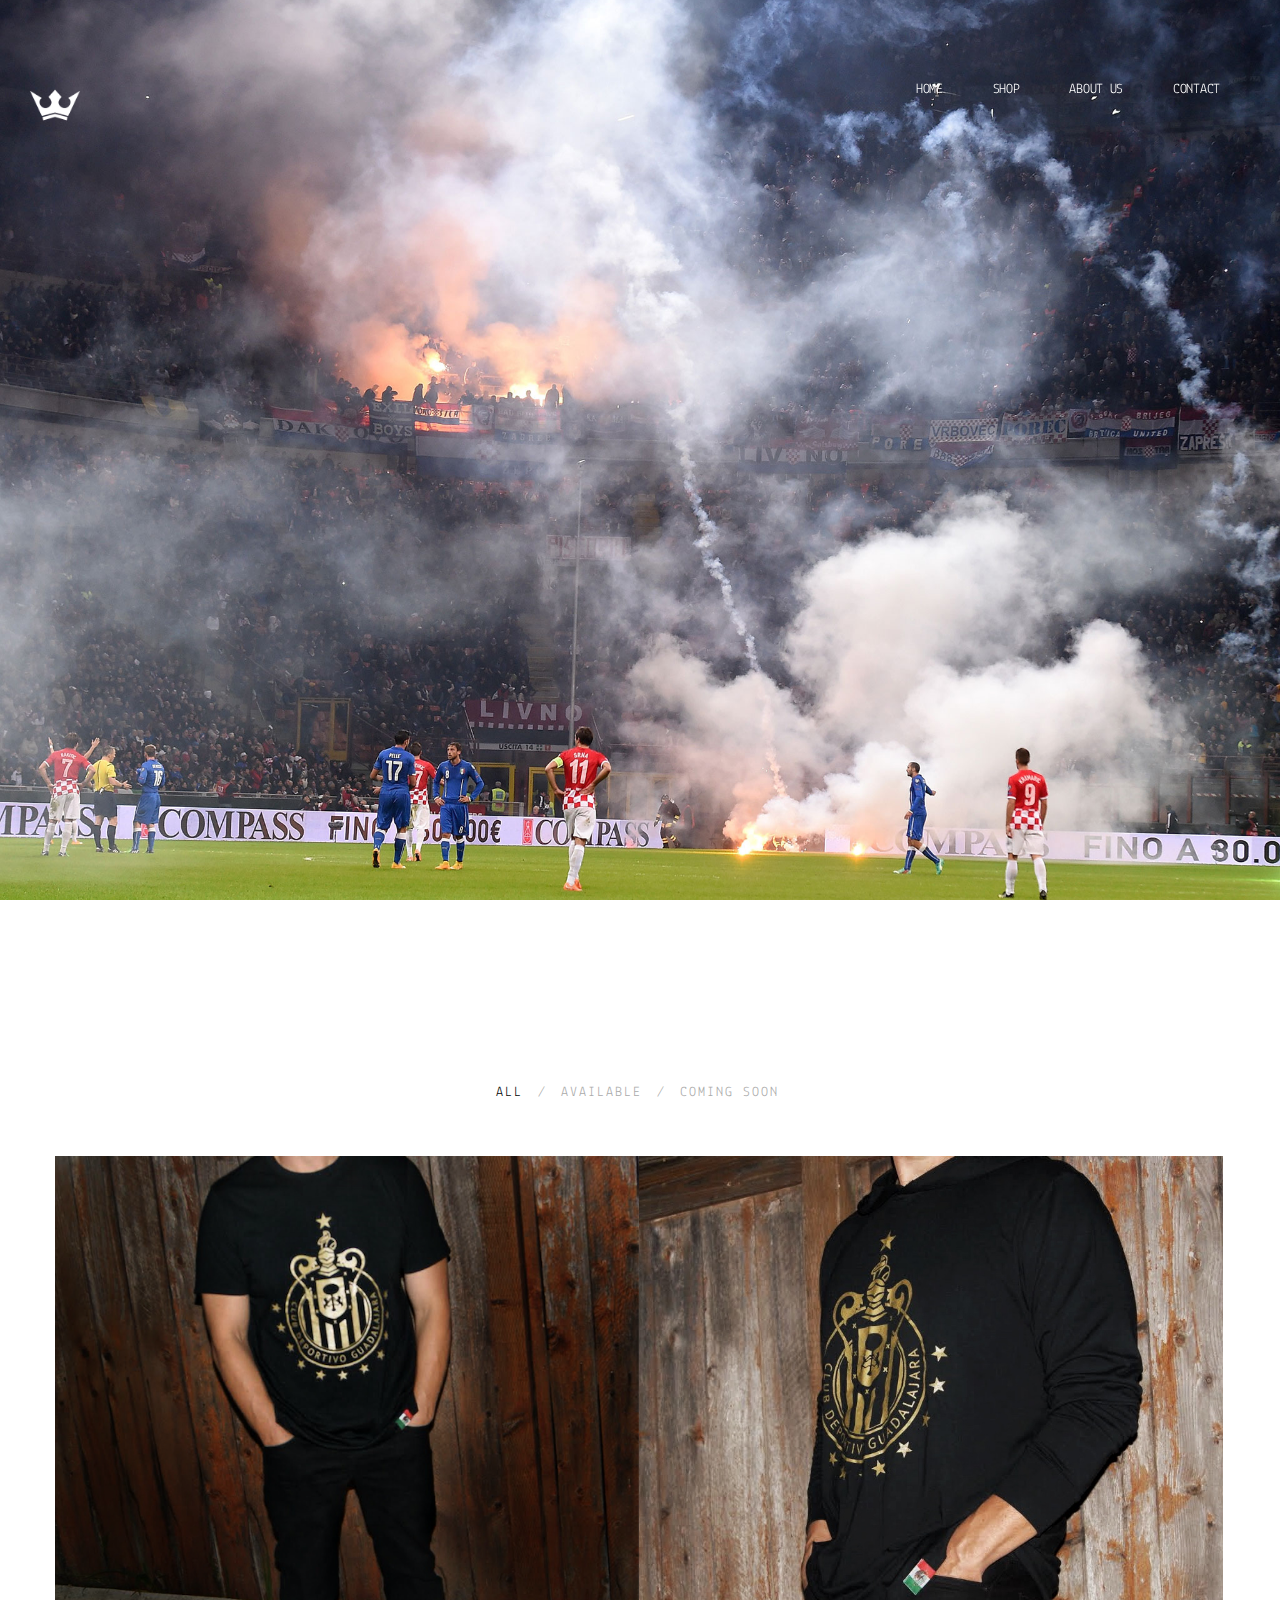
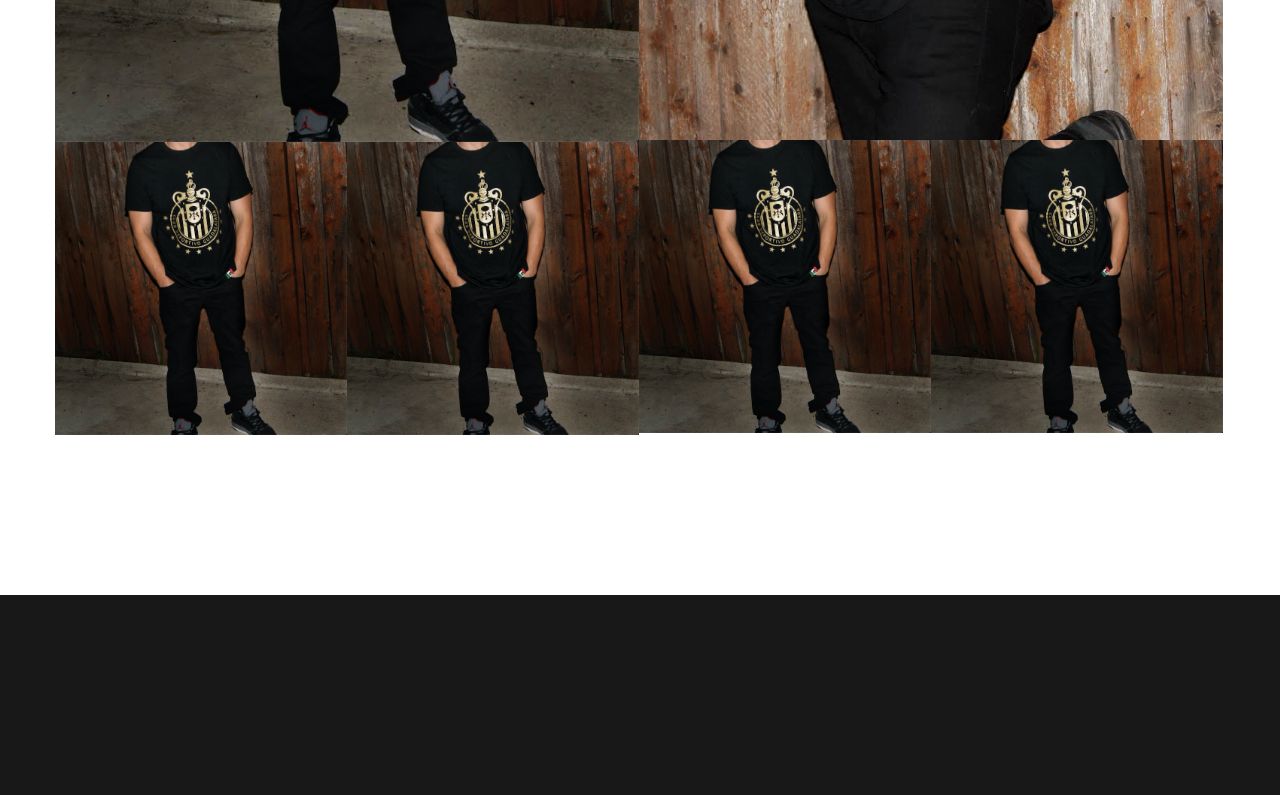
==== shop.html @ 16735595 "add shop. wip" ====
<!DOCTYPE html>
<html lang="en">

<head>

    <meta charset="utf-8">
    <meta http-equiv="X-UA-Compatible" content="IE=edge">
    <meta name="viewport" content="width=device-width, initial-scale=1, maximum-scale=1">
    <meta name="description" content="">
    <meta name="author" content="">
    <meta name="keywords" content="">

    <title>YoSoY Shop</title>

    <link rel="shortcut icon" href="images/favicon.ico" type="image/x-icon">
    <link rel="apple-touch-icon" href="images/apple-touch-icon.png">
    <link rel="apple-touch-icon" sizes="72x72" href="images/apple-touch-icon-72x72.png">
    <link rel="apple-touch-icon" sizes="114x114" href="images/apple-touch-icon-114x114.png">

    <link rel="stylesheet" type="text/css" href="css/fonts/font-awesome.min.fonts">
    <link rel="stylesheet" type="text/css" href="css/fonts/et-line.css">
    <link rel="stylesheet" type="text/css" href="css/bootstrap.min.css">
    <link rel="stylesheet" type="text/css" href="css/animate.css">
    <link rel="stylesheet" type="text/css" href="css/carousel.css">
    <!-- SLIDER REVOLUTION 4.x CSS SETTINGS -->
    <link rel="stylesheet" type="text/css" href="css/extralayers.css" media="screen" />
    <link rel="stylesheet" type="text/css" href="css/rs-plugin-settings.css" media="screen" />
    <link rel="stylesheet" type="text/css" href="css/style.css">

    <!-- COLORS -->
    <link rel="stylesheet" type="text/css" href="css/custom.css">
        
</head>
<body>

   <div id="preloader">
        <div id="spinner"></div>
        <img class="preloader" src="images/loader.gif" alt="">
    </div><!-- end loader -->

    <div id="wrapper">
        <section id="header" class="transparent-header">
            <header class="header">
                <div class="container-fluid">
                <!-- Static navbar -->
                <nav class="navbar navbar-default yamm">
                    <div class="navbar-header">
                        <button type="button" class="navbar-toggle collapsed" data-toggle="collapse" data-target="#navbar" aria-expanded="false" aria-controls="navbar">
                            <span class="sr-only">Toggle navigation</span>
                            <span class="icon-bar"></span>
                            <span class="icon-bar"></span>
                            <span class="icon-bar"></span>
                        </button>
                        <div class="logo">
                            <a class="navbar-brand" href="index.html"><img style="width: 50px;height: 50px;" src="images/logo.png" alt=""></a>
                        </div>
                    </div>
                    <div id="navbar" class="navbar-collapse collapse">
                        <ul class="nav navbar-nav navbar-right">
                            <li class="yamm-fw"><a href="index.html">Home</a>
                            <li class="yamm-half"><a href="shop.html">Shop</a>
                            <li class="yamm-half"><a href="#">About Us</a>
                            <li><a href="#">Contact</a></li>
                            <li>
                                <div class="social">
                                    <a href="#"><i class="icon icon-instagram"></i></a>
                                    <a href="#"><i class="icon icon-email"></i></a>
                                </div><!-- end social -->
                            </li>
                        </ul>
                    </div><!--/.nav-collapse -->
                </nav>
                </div>
            </header><!-- /header -->
        </section>
        <section id="home" class="slider-section slider-2">
			<div class="tp-banner-container">
				<div class="tp-banner">
					<ul>
						<li data-transition="fade" data-slotamount="1" data-masterspeed="500" data-thumb="images/field.jpg"  data-saveperformance="off"  data-title="Slide">
							<img src="images/field.jpg"  alt="kenburns1"  data-bgposition="right center" data-kenburns="on" data-duration="11200" data-ease="Linear.easeNone" data-bgfit="100" data-bgfitend="130" data-bgpositionend="right left">
	                        <div class="tp-caption slider_07 text-center randomrotateout tp-resizeme"
	                            data-x="center"
	                            data-y="240" 
	                            data-speed="1000"
	                            data-start="1200"
	                            data-easing="Power3.easeInOut"
	                            data-splitin="none"
	                            data-splitout="none"
	                            data-elementdelay="0.1"
	                            data-endelementdelay="0.1"
	                            data-endspeed="1000"
	                            style="z-index: 9; max-width: auto; max-height: auto; white-space: nowrap;">YoSoY Attire
	                        </div>
	                        <div class="tp-caption slider_02 text-center randomrotateout tp-resizeme"
	                            data-x="center"
	                            data-y="345" 
	                            data-speed="1000"
	                            data-start="1200"
	                            data-easing="Power3.easeInOut"
	                            data-splitin="none"
	                            data-splitout="none"
	                            data-elementdelay="0.1"
	                            data-endelementdelay="0.1"
	                            data-endspeed="1000"
	                            style="z-index: 9; max-width: auto; max-height: auto; white-space: nowrap;">Kicking and Running while looking stunning
	                        </div>     
						</li>
						<li data-transition="fade" data-slotamount="1" data-masterspeed="500" data-thumb="images/crowd.jpg"  data-saveperformance="off"  data-title="Slide">
							<img src="images/crowd.jpg"  alt="kenburns1"  data-bgposition="right center" data-kenburns="on" data-duration="11200" data-ease="Linear.easeNone" data-bgfit="100" data-bgfitend="130" data-bgpositionend="right left">
	                        <div class="tp-caption slider_07 text-center randomrotateout tp-resizeme"
	                            data-x="center"
	                            data-y="240" 
	                            data-speed="1000"
	                            data-start="1200"
	                            data-easing="Power3.easeInOut"
	                            data-splitin="none"
	                            data-splitout="none"
	                            data-elementdelay="0.1"
	                            data-endelementdelay="0.1"
	                            data-endspeed="1000"
	                            style="z-index: 9; max-width: auto; max-height: auto; white-space: nowrap;">Best in the field
	                        </div>
	                        <div class="tp-caption slider_02 text-center randomrotateout tp-resizeme"
	                            data-x="center"
	                            data-y="345" 
	                            data-speed="1000"
	                            data-start="1200"
	                            data-easing="Power3.easeInOut"
	                            data-splitin="none"
	                            data-splitout="none"
	                            data-elementdelay="0.1"
	                            data-endelementdelay="0.1"
	                            data-endspeed="1000"
	                            style="z-index: 9; max-width: auto; max-height: auto; white-space: nowrap;">We don’t remember days…we remember moments.
	                        </div>      
						</li>
						<li data-transition="fade" data-slotamount="1" data-masterspeed="500" data-thumb="images/stadium-two.jpg"  data-saveperformance="off"  data-title="Slide">
							<img src="images/stadium-two.jpg"  alt="kenburns1"  data-bgposition="right center" data-kenburns="on" data-duration="11200" data-ease="Linear.easeNone" data-bgfit="100" data-bgfitend="130" data-bgpositionend="right left">
	                        <div class="tp-caption slider_07 text-center randomrotateout tp-resizeme"
	                            data-x="center"
	                            data-y="240" 
	                            data-speed="1000"
	                            data-start="1200"
	                            data-easing="Power3.easeInOut"
	                            data-splitin="none"
	                            data-splitout="none"
	                            data-elementdelay="0.1"
	                            data-endelementdelay="0.1"
	                            data-endspeed="1000"
	                            style="z-index: 9; max-width: auto; max-height: auto; white-space: nowrap;">Attitude is everything
	                        </div>
	                        <div class="tp-caption slider_02 text-center randomrotateout tp-resizeme"
	                            data-x="center"
	                            data-y="345" 
	                            data-speed="1000"
	                            data-start="1200"
	                            data-easing="Power3.easeInOut"
	                            data-splitin="none"
	                            data-splitout="none"
	                            data-elementdelay="0.1"
	                            data-endelementdelay="0.1"
	                            data-endspeed="1000"
	                            style="z-index: 9; max-width: auto; max-height: auto; white-space: nowrap;">It isn't the hours you put in, but what you put in the hours
	                        </div>    
						</li>
					</ul>
				</div>
			</div>
		</section>
		<section class="section white">
			<div class="container">
				<div class="text-center clearfix">
					<nav class="portfolio-filter">
						<ul class="list-inline">
							<li><a href="#" data-filter="*" class="active">All</a></li>
			                <li><a href="#" data-filter=".cat2">Available</a></li>
			                <li><a href="#" data-filter=".cat3">Coming Soon</a></li>
		             	</ul>
					</nav>
				</div><!-- end text-center --> 
			</div><!-- end container -->

			<div class="container nopaddingbottom">
				<div id="gallery" class="row">
					<div id="fourcol" class="portfolio">
						<div class="box entry item-w2 item-h2 cat1">
							<img src="images/black-gold.png" alt="" class="img-responsive">
							<div class="magnifier">
								<div class="visible-buttons">
								<h4><a href="#">Black and Gold</a></h4>
								<p>Description</p>
								</div>
							</div>
						</div><!-- end box -->

						<div class="box entry item-w2 item-h2 cat2">
							<img src="images/blackGoldLong.jpg" alt="" class="img-responsive">
							<div class="magnifier">
								<div class="visible-buttons">
								<h4><a href="#">Black and Gold</a></h4>
								<p>Description</p>
								</div>
							</div>
						</div><!-- end box -->

						<div class="box entry item-w1 item-h1 cat3">
							<img src="images/black-gold.png" alt="" class="img-responsive">
							<div class="magnifier">
								<div class="visible-buttons">
								<h4><a href="portfolio-single-image.html">Black and Gold</a></h4>
								<p>Description</p>
								</div>
							</div>
						</div><!-- end box -->

						<div class="box entry item-w1 item-h1 cat4">
							<img src="images/black-gold.png" alt="" class="img-responsive">
							<div class="magnifier">
								<div class="visible-buttons">
								<h4><a href="portfolio-single-image.html">Black and Gold</a></h4>
								<p>Description</p>
								</div>
							</div>
						</div><!-- end box -->

						<div class="box entry item-w1 item-h1 cat1">
							<img src="images/black-gold.png" alt="" class="img-responsive">
							<div class="magnifier">
								<div class="visible-buttons">
								<h4><a href="portfolio-single-image.html">Black and Gold</a></h4>
								<p>Description</p>
								</div>
							</div>
						</div><!-- end box -->

						<div class="box entry item-w1 item-h1 cat3">
							<img src="images/black-gold.png" alt="" class="img-responsive">
							<div class="magnifier">
								<div class="visible-buttons">
								<h4><a href="portfolio-single-image.html">Black and Gold</a></h4>
								<p>Description</p>
								</div>
							</div>
						</div><!-- end box -->
					</div><!-- end four -->
				</div><!-- end row -->
			</div><!-- end container -->
		</section>

		<section class="tagline dark light-color">
			<div class="container">
			</div><!-- end container -->
		</section><!-- end section -->


    </div><!-- end wrapper -->

    <script src="js/map.js"></script>
    <script src="js/jquery.min.js"></script>
    <script src="js/bootstrap.min.js"></script>
    <script src="js/retina.js"></script>
    <script src="js/wow.js"></script>
    <script src="js/progress.js"></script>
    <script src="js/carousel.js"></script>
    <script src="js/owl-scripts.js"></script>
    <script src="js/parallax.min.js"></script>
    <!-- CUSTOM PLUGINS -->
    <script src="js/custom.js"></script>
    <!-- PORTFOLIO -->
    <script src="js/isotope.js"></script>
    <script src="js/imagesloaded.pkgd.js"></script>
    <script src="js/masonry-fullwidth.js"></script>  
    <!-- SLIDER REV -->
    <script src="js/jquery.themepunch.tools.min.js"></script>
    <script src="js/jquery.themepunch.revolution.js"></script>
    <script>
    jQuery(document).ready(function() {
        jQuery('.tp-banner').show().revolution(
            {
            dottedOverlay:"none",
            delay:16000,
            startwidth:1170,
            startheight:700,
            hideThumbs:200,     
            thumbWidth:100,
            thumbHeight:50,
            thumbAmount:5,  
            navigationType:"none",
            navigationArrows:"solo",
            navigationStyle:"preview3",  
            touchenabled:"on",
            onHoverStop:"on",
            swipe_velocity: 0.7,
            swipe_min_touches: 1,
            swipe_max_touches: 1,
            drag_block_vertical: false,          
            parallax:"mouse",
            parallaxBgFreeze:"on",
            parallaxLevels:[7,4,3,2,5,4,3,2,1,0],            
            keyboardNavigation:"off",   
            navigationHAlign:"center",
            navigationVAlign:"bottom",
            navigationHOffset:0,
            navigationVOffset:20,
            soloArrowLeftHalign:"left",
            soloArrowLeftValign:"center",
            soloArrowLeftHOffset:20,
            soloArrowLeftVOffset:0,
            soloArrowRightHalign:"right",
            soloArrowRightValign:"center",
            soloArrowRightHOffset:20,
            soloArrowRightVOffset:0,  
            shadow:0,
            fullWidth:"off",
            fullScreen:"on",
            spinner:"spinner4",  
            stopLoop:"off",
            stopAfterLoops:-1,
            stopAtSlide:-1,
            shuffle:"off",  
            autoHeight:"off",           
            forceFullWidth:"off",                         
            hideThumbsOnMobile:"off",
            hideNavDelayOnMobile:1500,            
            hideBulletsOnMobile:"off",
            hideArrowsOnMobile:"off",
            hideThumbsUnderResolution:0,
            hideSliderAtLimit:0,
            hideCaptionAtLimit:0,
            hideAllCaptionAtLilmit:0,
            startWithSlide:0,
            fullScreenOffsetContainer: ""  
            }); 
        });
    </script>

</body>
</html>
---- css/fonts/et-line.css ----
@font-face {
	font-family: 'et-line';
	src:url('../fonts/et-line.eot');
	src:url('../fonts/et-line.eot?#iefix') format('embedded-opentype'),
		url('../fonts/et-line.woff') format('woff'),
		url('../fonts/et-line.ttf') format('truetype'),
		url('../fonts/et-line.svg#et-line') format('svg');
	font-weight: normal;
	font-style: normal;
}

/* Use the following CSS code if you want to use data attributes for inserting your icons */
[data-icon]:before {
	font-family: 'et-line';
	content: attr(data-icon);
	speak: none;
	font-weight: normal;
	font-variant: normal;
	text-transform: none;
	line-height: 1;
	-webkit-font-smoothing: antialiased;
	-moz-osx-font-smoothing: grayscale;
	display:inline-block;
}

/* Use the following CSS code if you want to have a class per icon */
/*
Instead of a list of all class selectors,
you can use the generic selector below, but it's slower:
[class*="icon-"] {
*/
.icon-mobile, .icon-laptop, .icon-desktop, .icon-tablet, .icon-phone, .icon-document, .icon-documents, .icon-search, .icon-clipboard, .icon-newspaper, .icon-notebook, .icon-book-open, .icon-browser, .icon-calendar, .icon-presentation, .icon-picture, .icon-pictures, .icon-video, .icon-camera, .icon-printer, .icon-toolbox, .icon-briefcase, .icon-wallet, .icon-gift, .icon-bargraph, .icon-grid, .icon-expand, .icon-focus, .icon-edit, .icon-adjustments, .icon-ribbon, .icon-hourglass, .icon-lock, .icon-megaphone, .icon-shield, .icon-trophy, .icon-flag, .icon-map, .icon-puzzle, .icon-basket, .icon-envelope, .icon-streetsign, .icon-telescope, .icon-gears, .icon-key, .icon-paperclip, .icon-attachment, .icon-pricetags, .icon-lightbulb, .icon-layers, .icon-pencil, .icon-tools, .icon-tools-2, .icon-scissors, .icon-paintbrush, .icon-magnifying-glass, .icon-circle-compass, .icon-linegraph, .icon-mic, .icon-strategy, .icon-beaker, .icon-caution, .icon-recycle, .icon-anchor, .icon-profile-male, .icon-profile-female, .icon-bike, .icon-wine, .icon-hotairballoon, .icon-globe, .icon-genius, .icon-map-pin, .icon-dial, .icon-chat, .icon-heart, .icon-cloud, .icon-upload, .icon-download, .icon-target, .icon-hazardous, .icon-piechart, .icon-speedometer, .icon-global, .icon-compass, .icon-lifesaver, .icon-clock, .icon-aperture, .icon-quote, .icon-scope, .icon-alarmclock, .icon-refresh, .icon-happy, .icon-sad, .icon-facebook, .icon-twitter, .icon-googleplus, .icon-rss, .icon-tumblr, .icon-linkedin, .icon-dribbble {
	font-family: 'et-line';
	speak: none;
	font-style: normal;
	font-weight: normal;
	font-variant: normal;
	text-transform: none;
	line-height: 1;
	-webkit-font-smoothing: antialiased;
	-moz-osx-font-smoothing: grayscale;
	display:inline-block;
}
.icon-mobile:before {
	content: "\e000";
}
.icon-laptop:before {
	content: "\e001";
}
.icon-desktop:before {
	content: "\e002";
}
.icon-tablet:before {
	content: "\e003";
}
.icon-phone:before {
	content: "\e004";
}
.icon-document:before {
	content: "\e005";
}
.icon-documents:before {
	content: "\e006";
}
.icon-search:before {
	content: "\e007";
}
.icon-clipboard:before {
	content: "\e008";
}
.icon-newspaper:before {
	content: "\e009";
}
.icon-notebook:before {
	content: "\e00a";
}
.icon-book-open:before {
	content: "\e00b";
}
.icon-browser:before {
	content: "\e00c";
}
.icon-calendar:before {
	content: "\e00d";
}
.icon-presentation:before {
	content: "\e00e";
}
.icon-picture:before {
	content: "\e00f";
}
.icon-pictures:before {
	content: "\e010";
}
.icon-video:before {
	content: "\e011";
}
.icon-camera:before {
	content: "\e012";
}
.icon-printer:before {
	content: "\e013";
}
.icon-toolbox:before {
	content: "\e014";
}
.icon-briefcase:before {
	content: "\e015";
}
.icon-wallet:before {
	content: "\e016";
}
.icon-gift:before {
	content: "\e017";
}
.icon-bargraph:before {
	content: "\e018";
}
.icon-grid:before {
	content: "\e019";
}
.icon-expand:before {
	content: "\e01a";
}
.icon-focus:before {
	content: "\e01b";
}
.icon-edit:before {
	content: "\e01c";
}
.icon-adjustments:before {
	content: "\e01d";
}
.icon-ribbon:before {
	content: "\e01e";
}
.icon-hourglass:before {
	content: "\e01f";
}
.icon-lock:before {
	content: "\e020";
}
.icon-megaphone:before {
	content: "\e021";
}
.icon-shield:before {
	content: "\e022";
}
.icon-trophy:before {
	content: "\e023";
}
.icon-flag:before {
	content: "\e024";
}
.icon-map:before {
	content: "\e025";
}
.icon-puzzle:before {
	content: "\e026";
}
.icon-basket:before {
	content: "\e027";
}
.icon-envelope:before {
	content: "\e028";
}
.icon-streetsign:before {
	content: "\e029";
}
.icon-telescope:before {
	content: "\e02a";
}
.icon-gears:before {
	content: "\e02b";
}
.icon-key:before {
	content: "\e02c";
}
.icon-paperclip:before {
	content: "\e02d";
}
.icon-attachment:before {
	content: "\e02e";
}
.icon-pricetags:before {
	content: "\e02f";
}
.icon-lightbulb:before {
	content: "\e030";
}
.icon-layers:before {
	content: "\e031";
}
.icon-pencil:before {
	content: "\e032";
}
.icon-tools:before {
	content: "\e033";
}
.icon-tools-2:before {
	content: "\e034";
}
.icon-scissors:before {
	content: "\e035";
}
.icon-paintbrush:before {
	content: "\e036";
}
.icon-magnifying-glass:before {
	content: "\e037";
}
.icon-circle-compass:before {
	content: "\e038";
}
.icon-linegraph:before {
	content: "\e039";
}
.icon-mic:before {
	content: "\e03a";
}
.icon-strategy:before {
	content: "\e03b";
}
.icon-beaker:before {
	content: "\e03c";
}
.icon-caution:before {
	content: "\e03d";
}
.icon-recycle:before {
	content: "\e03e";
}
.icon-anchor:before {
	content: "\e03f";
}
.icon-profile-male:before {
	content: "\e040";
}
.icon-profile-female:before {
	content: "\e041";
}
.icon-bike:before {
	content: "\e042";
}
.icon-wine:before {
	content: "\e043";
}
.icon-hotairballoon:before {
	content: "\e044";
}
.icon-globe:before {
	content: "\e045";
}
.icon-genius:before {
	content: "\e046";
}
.icon-map-pin:before {
	content: "\e047";
}
.icon-dial:before {
	content: "\e048";
}
.icon-chat:before {
	content: "\e049";
}
.icon-heart:before {
	content: "\e04a";
}
.icon-cloud:before {
	content: "\e04b";
}
.icon-upload:before {
	content: "\e04c";
}
.icon-download:before {
	content: "\e04d";
}
.icon-target:before {
	content: "\e04e";
}
.icon-hazardous:before {
	content: "\e04f";
}
.icon-piechart:before {
	content: "\e050";
}
.icon-speedometer:before {
	content: "\e051";
}
.icon-global:before {
	content: "\e052";
}
.icon-compass:before {
	content: "\e053";
}
.icon-lifesaver:before {
	content: "\e054";
}
.icon-clock:before {
	content: "\e055";
}
.icon-aperture:before {
	content: "\e056";
}
.icon-quote:before {
	content: "\e057";
}
.icon-scope:before {
	content: "\e058";
}
.icon-alarmclock:before {
	content: "\e059";
}
.icon-refresh:before {
	content: "\e05a";
}
.icon-happy:before {
	content: "\e05b";
}
.icon-sad:before {
	content: "\e05c";
}
.icon-facebook:before {
	content: "\e05d";
}
.icon-twitter:before {
	content: "\e05e";
}
.icon-googleplus:before {
	content: "\e05f";
}
.icon-rss:before {
	content: "\e060";
}
.icon-tumblr:before {
	content: "\e061";
}
.icon-linkedin:before {
	content: "\e062";
}
.icon-dribbble:before {
	content: "\e063";
}
---- css/carousel.css ----
/* 
 *  Default theme - Owl Carousel CSS File
 */

.owl-theme .owl-controls .owl-nav [class*='owl-'] {
    border: 0 solid #fff;
    border-radius: 1px;
    background-color: #383c4b !important;
    color: #fff !important;
    cursor: pointer;
    display: inline-block;
    font-size: 13px;
    height: 25px;
    line-height: 25px;
    margin:0;
    width: 100%;
    padding: 0;
    position: absolute;
    right: 0;
    top:0;
    z-index: 100;
    bottom:auto;
    text-align: center;
}
.owl-carousel .owl-controls .owl-nav .owl-prev {
  position: absolute;
  right:30px;
  bottom:0 !important;
  width: 25px;
}
.owl-carousel .owl-controls .owl-nav .owl-next {
  position: absolute;
  bottom:0 !important;
  width: 25px;
}
.owl-theme .owl-controls .owl-nav [class*='owl-'] i {
  color:#fff !important;
}
.owl-theme .owl-controls .owl-nav [class*='owl-']:hover {
  color: #0b0b0b;
  border-color: #0b0b0b;
  text-decoration: none;
}
.owl-theme .owl-controls .owl-nav .disabled {
  opacity: 0.5;
  cursor: default;
}
.owl-theme .owl-dots .owl-dot.active span, 
.owl-theme .owl-dots .owl-dot:hover span  {
    background-color: #aaa;
}
.owl-theme .owl-dots .owl-dot {
  display: inline-block;
  zoom: 1;
  *display: inline;
}
.owl-theme .owl-dots .owl-dot span {
  width: 15px;
  height: 15px;
  margin: 0 15px 0 0;
  background: #d9d9db;
  display: block;
  -webkit-backface-visibility: visible;
  -webkit-transition: opacity 200ms ease;
  -moz-transition: opacity 200ms ease;
  -ms-transition: opacity 200ms ease;
  -o-transition: opacity 200ms ease;
  transition: opacity 200ms ease;
  -webkit-border-radius: 30px;
  -moz-border-radius: 30px;
  border-radius: 30px;
}

.owl-custom .owl-controls{
    position: relative;
    text-align: center;
    margin: 60px auto 0;
    background: none;
    background-color: transparent;
    width: 100%;
}

.owl-custom .owl-controls .owl-dot span {
    width: 14px;
    border-radius: 14px;
    height: 14px;
    background-color: transparent;
    border:2px solid #424243;
    margin:0 5px;
}
.owl-custom .owl-controls {
    padding: 0;
    text-align: center !important;
    right: 0;
    left: 0;
    width: auto;
}

#owl-portfolio.owl-custom .owl-controls .owl-dot span{
    background-color: transparent !important;
    border: 1px solid #ededed;
    border-radius: 0;
    height: 30px;
    margin: 0 1px;
    width: 30px;
}

#owl-portfolio.owl-custom .owl-controls {
  width:90px;
  margin: 40px auto 0;
  display: block;
}


#owl-portfolio .owl-controls .owl-nav [class*="owl-"] {
  background-color: #030303 !important;
  border-color:#030303;
  width: 50px;
  height: 35px;
  line-height: 35px;
  margin: 0 2px
}

#slider_carousel.owl-custom .owl-controls {
  margin:50px 0  0 !important;
  right: auto !important;
  text-align: left !important;
  left: 0 !important;
}

#slider_carousel.owl-custom .owl-controls .owl-dot span {
  border-color: #dadada;
}

#owl-single-portfolio {
  position: relative;
}

#owl-portfolio-related .owl-controls {
  position: absolute;
  bottom: auto !important;
  top:-105px;
}
#owl-single-portfolio .owl-controls {
  position: absolute;
  top: auto !important;
  bottom:50px;
}

#owl-testi-2.owl-custom .owl-controls .owl-next,
#owl-testi-2.owl-custom .owl-controls .owl-prev {
    background-color: transparent !important;
    border: 1px solid #ededed;
    border-radius: 0;
    height: 30px;
    margin: 0;
    line-height: 30px;
    color:#ededed !important;
    width: 30px;
}
#owl-testi-2.owl-custom .owl-controls {
  margin:40px auto 0;
  width: 60px;
}

/* 
 *  Owl Carousel - Animate Plugin
 */
.owl-carousel .animated {
  -webkit-animation-duration: 1000ms;
  animation-duration: 1000ms;
  -webkit-animation-fill-mode: both;
  animation-fill-mode: both;
}
.owl-carousel .owl-animated-in {
  z-index: 0;
}
.owl-carousel .owl-animated-out {
  z-index: 1;
}
.owl-carousel .fadeOut {
  -webkit-animation-name: fadeOut;
  animation-name: fadeOut;
}

@-webkit-keyframes fadeOut {
  0% {
    opacity: 1;
  }

  100% {
    opacity: 0;
  }
}
@keyframes fadeOut {
  0% {
    opacity: 1;
  }

  100% {
    opacity: 0;
  }
}

/* 
 * 	Owl Carousel - Auto Height Plugin
 */
.owl-height {
  -webkit-transition: height 500ms ease-in-out;
  -moz-transition: height 500ms ease-in-out;
  -ms-transition: height 500ms ease-in-out;
  -o-transition: height 500ms ease-in-out;
  transition: height 500ms ease-in-out;
}

/* 
 *  Core Owl Carousel CSS File
 */
.owl-carousel {
  display: none;
  width: 100%;
  -webkit-tap-highlight-color: transparent;
  /* position relative and z-index fix webkit rendering fonts issue */
  position: relative;
  z-index: 1;
}
.owl-carousel .owl-stage {
  position: relative;
  -ms-touch-action: pan-Y;
}
.owl-carousel .owl-stage:after {
  content: ".";
  display: block;
  clear: both;
  visibility: hidden;
  line-height: 0;
  height: 0;
}
.owl-carousel .owl-stage-outer {
  position: relative;
  overflow: hidden;
  /* fix for flashing background */
  -webkit-transform: translate3d(0px, 0px, 0px);
}

.owl-controls {
  position:absolute;
  top:0;
  right:0;
}
.owl-carousel .owl-controls .owl-nav .owl-prev,
.owl-carousel .owl-controls .owl-nav .owl-next,
.owl-carousel .owl-controls .owl-dot {
  cursor: pointer;
  cursor: hand;
  -webkit-user-select: none;
  -khtml-user-select: none;
  -moz-user-select: none;
  -ms-user-select: none;
  user-select: none;
}
.owl-carousel.owl-loaded {
  display: block;
}
.owl-carousel.owl-loading {
  opacity: 0;
  display: block;
}
.owl-carousel.owl-hidden {
  opacity: 0;
}
.owl-carousel .owl-refresh .owl-item {
  display: none;
}
.owl-carousel .owl-item {
  position: relative;
  min-height: 1px;
  float: left;
  -webkit-backface-visibility: hidden;
  -webkit-tap-highlight-color: transparent;
  -webkit-touch-callout: none;
  -webkit-user-select: none;
  -moz-user-select: none;
  -ms-user-select: none;
  user-select: none;
}

.owl-carousel.owl-text-select-on .owl-item {
  -webkit-user-select: auto;
  -moz-user-select: auto;
  -ms-user-select: auto;
  user-select: auto;
}
.owl-carousel .owl-grab {
  cursor: move;
  cursor: -webkit-grab;
  cursor: -o-grab;
  cursor: -ms-grab;
  cursor: grab;
}
.owl-carousel.owl-rtl {
  direction: rtl;
}
.owl-carousel.owl-rtl .owl-item {
  float: right;
}

/* No Js */
.no-js .owl-carousel {
  display: block;
}

/* 
 * 	Owl Carousel - Lazy Load Plugin
 */
.owl-carousel .owl-item .owl-lazy {
  opacity: 0;
  -webkit-transition: opacity 400ms ease;
  -moz-transition: opacity 400ms ease;
  -ms-transition: opacity 400ms ease;
  -o-transition: opacity 400ms ease;
  transition: opacity 400ms ease;
}
.owl-carousel .owl-item img {
  transform-style: preserve-3d;
}

/* 
 * 	Owl Carousel - Video Plugin
 */
.owl-carousel .owl-video-wrapper {
  position: relative;
  height: 100%;
  background: #000;
}
.owl-carousel .owl-video-play-icon {
  position: absolute;
  height: 80px;
  width: 80px;
  left: 50%;
  top: 50%;
  margin-left: -40px;
  margin-top: -40px;
  background: url("owl.video.play.png") no-repeat;
  cursor: pointer;
  z-index: 1;
  -webkit-backface-visibility: hidden;
  -webkit-transition: scale 100ms ease;
  -moz-transition: scale 100ms ease;
  -ms-transition: scale 100ms ease;
  -o-transition: scale 100ms ease;
  transition: scale 100ms ease;
}
.owl-carousel .owl-video-play-icon:hover {
  -webkit-transition: scale(1.3, 1.3);
  -moz-transition: scale(1.3, 1.3);
  -ms-transition: scale(1.3, 1.3);
  -o-transition: scale(1.3, 1.3);
  transition: scale(1.3, 1.3);
}
.owl-carousel .owl-video-playing .owl-video-tn,
.owl-carousel .owl-video-playing .owl-video-play-icon {
  display: none;
}
.owl-carousel .owl-video-tn {
  opacity: 0;
  height: 100%;
  background-position: center center;
  background-repeat: no-repeat;
  -webkit-background-size: contain;
  -moz-background-size: contain;
  -o-background-size: contain;
  background-size: contain;
  -webkit-transition: opacity 400ms ease;
  -moz-transition: opacity 400ms ease;
  -ms-transition: opacity 400ms ease;
  -o-transition: opacity 400ms ease;
  transition: opacity 400ms ease;
}
.owl-carousel .owl-video-frame {
  position: relative;
  z-index: 1;
}
#owl-editor .owl-controls {
  top:-22.4%;
}

#owl-editor .owl-controls .owl-nav [class*="owl-"] i {
  color:#ffffff !important;
}
---- css/rs-plugin-settings.css ----
/*-----------------------------------------------------------------------------

	-	Revolution Slider 4.1 Captions -

		Screen Stylesheet

version:   	1.4.5
date:      	27/11/13
author:		themepunch
email:     	info@themepunch.com
website:   	http://www.themepunch.com
-----------------------------------------------------------------------------*/



/*************************
	-	CAPTIONS	-
**************************/

.tp-static-layers	{	position:absolute; z-index:505; top:0px;left:0px;}

.tp-hide-revslider,.tp-caption.tp-hidden-caption	{	visibility:hidden !important; display:none !important;}


.tp-caption { z-index:1; white-space:nowrap}

.tp-caption-demo .tp-caption	{	position:relative !important; display:inline-block; margin-bottom:10px; margin-right:20px !important;}


.tp-caption.whitedivider3px {

	color: #000000;
	text-shadow: none;
	background-color: rgb(255, 255, 255);
	background-color: rgba(255, 255, 255, 1);
	text-decoration: none;
	min-width: 408px;
	min-height: 3px;
	background-position: initial initial;
	background-repeat: initial initial;
	border-width: 0px;
	border-color: #000000;
	border-style: none;
}


.tp-caption.finewide_large_white {
color:#ffffff;
text-shadow:none;
font-size:60px;
line-height:60px;
font-weight:300;

background-color:transparent;
text-decoration:none;
text-transform:uppercase;
letter-spacing:8px;
border-width:0px;
border-color:rgb(0, 0, 0);
border-style:none;
}

.tp-caption.whitedivider3px {
color:#000000;
text-shadow:none;
background-color:rgb(255, 255, 255);
background-color:rgba(255, 255, 255, 1);
text-decoration:none;
font-size:0px;
line-height:0;
min-width:468px;
min-height:3px;
border-width:0px;
border-color:rgb(0, 0, 0);
border-style:none;
}

.tp-caption.finewide_medium_white {
color:#ffffff;
text-shadow:none;
font-size:37px;
line-height:37px;
font-weight:300;

background-color:transparent;
text-decoration:none;
text-transform:uppercase;
letter-spacing:5px;
border-width:0px;
border-color:rgb(0, 0, 0);
border-style:none;
}

.tp-caption.boldwide_small_white {
font-size:25px;
line-height:25px;
font-weight:800;

color:rgb(255, 255, 255);
text-decoration:none;
background-color:transparent;
text-shadow:none;
text-transform:uppercase;
letter-spacing:5px;
border-width:0px;
border-color:rgb(0, 0, 0);
border-style:none;
}

.tp-caption.whitedivider3px_vertical {
color:#000000;
text-shadow:none;
background-color:rgb(255, 255, 255);
background-color:rgba(255, 255, 255, 1);
text-decoration:none;
font-size:0px;
line-height:0;
min-width:3px;
min-height:130px;
border-width:0px;
border-color:rgb(0, 0, 0);
border-style:none;
}

.tp-caption.finewide_small_white {
color:#ffffff;
text-shadow:none;
font-size:25px;
line-height:25px;
font-weight:300;

background-color:transparent;
text-decoration:none;
text-transform:uppercase;
letter-spacing:5px;
border-width:0px;
border-color:rgb(0, 0, 0);
border-style:none;
}

.tp-caption.finewide_verysmall_white_mw {
font-size:13px;
line-height:25px;
font-weight:400;

color:#ffffff;
text-decoration:none;
background-color:transparent;
text-shadow:none;
text-transform:uppercase;
letter-spacing:5px;
max-width:470px;
white-space:normal !important;
border-width:0px;
border-color:rgb(0, 0, 0);
border-style:none;
}

.tp-caption.lightgrey_divider {
text-decoration:none;
background-color:rgb(235, 235, 235);
background-color:rgba(235, 235, 235, 1);
width:370px;
height:3px;
background-position:initial initial;
background-repeat:initial initial;
border-width:0px;
border-color:rgb(34, 34, 34);
border-style:none;
}

.tp-caption.finewide_large_white {
color: #FFF;
text-shadow: none;
font-size: 60px;
line-height: 60px;
font-weight: 300;
 
background-color: rgba(0, 0, 0, 0);
text-decoration: none;
text-transform: uppercase;
letter-spacing: 8px;
border-width: 0px;
border-color: #000;
border-style: none;
}

.tp-caption.finewide_medium_white {
color: #FFF;
text-shadow: none;
font-size: 34px;
line-height: 34px;
font-weight: 300;
 
background-color: rgba(0, 0, 0, 0);
text-decoration: none;
text-transform: uppercase;
letter-spacing: 5px;
border-width: 0px;
border-color: #000;
border-style: none;
}

.tp-caption.huge_red {
position:absolute;
color:rgb(223,75,107);
font-weight:400;
font-size:150px;
line-height:130px;
margin:0px;
border-width:0px;
border-style:none;
white-space:nowrap;
background-color:rgb(45,49,54);
padding:0px;
}

.tp-caption.middle_yellow {
position:absolute;
color:rgb(251,213,114);
font-weight:600;
font-size:50px;
line-height:50px;
margin:0px;
border-width:0px;
border-style:none;
white-space:nowrap;
}

.tp-caption.huge_thin_yellow {
	position:absolute;
color:rgb(251,213,114);
font-weight:300;
font-size:90px;
line-height:90px;
margin:0px;
letter-spacing: 20px;
border-width:0px;
border-style:none;
white-space:nowrap;
}

.tp-caption.big_dark {
position:absolute;
color:#333;
font-weight:700;
font-size:70px;
line-height:70px;
margin:0px;
border-width:0px;
border-style:none;
white-space:nowrap;
}

.tp-caption.medium_dark {
position:absolute;
color:#333;
font-weight:300;
font-size:40px;
line-height:40px;
margin:0px;
letter-spacing: 5px;
border-width:0px;
border-style:none;
white-space:nowrap;
}


.tp-caption.medium_grey {
position:absolute;
color:#fff;
text-shadow:0px 2px 5px rgba(0, 0, 0, 0.5);
font-weight:700;
font-size:20px;
line-height:20px;
font-family:Arial;
padding:2px 4px;
margin:0px;
border-width:0px;
border-style:none;
background-color:#888;
white-space:nowrap;
}

.tp-caption.small_text {
position:absolute;
color:#fff;
text-shadow:0px 2px 5px rgba(0, 0, 0, 0.5);
font-weight:700;
font-size:14px;
line-height:20px;
font-family:Arial;
margin:0px;
border-width:0px;
border-style:none;
white-space:nowrap;
}

.tp-caption.medium_text {
position:absolute;
color:#fff;
text-shadow:0px 2px 5px rgba(0, 0, 0, 0.5);
font-weight:700;
font-size:20px;
line-height:20px;
font-family:Arial;
margin:0px;
border-width:0px;
border-style:none;
white-space:nowrap;
}


.tp-caption.large_bold_white_25 {
font-size:55px;
line-height:65px;
font-weight:700;
color:#fff;
text-decoration:none;
background-color:transparent;
text-align:center;
text-shadow:#000 0px 5px 10px;
border-width:0px;
border-color:rgb(255, 255, 255);
border-style:none;
}

.tp-caption.medium_text_shadow {
font-size:25px;
line-height:25px;
font-weight:600;
 
color:#fff;
text-decoration:none;
background-color:transparent;
text-align:center;
text-shadow:#000 0px 5px 10px;
border-width:0px;
border-color:rgb(255, 255, 255);
border-style:none;
}

.tp-caption.large_text {
position:absolute;
color:#fff;
text-shadow:0px 2px 5px rgba(0, 0, 0, 0.5);
font-weight:700;
font-size:40px;
line-height:40px;
font-family:Arial;
margin:0px;
border-width:0px;
border-style:none;
white-space:nowrap;
}

.tp-caption.medium_bold_grey {
font-size:30px;
line-height:30px;
font-weight:800;
 
color:rgb(102, 102, 102);
text-decoration:none;
background-color:transparent;
text-shadow:none;
margin:0px;
padding:1px 4px 0px;
border-width:0px;
border-color:rgb(255, 214, 88);
border-style:none;
}

.tp-caption.very_large_text {
position:absolute;
color:#fff;
text-shadow:0px 2px 5px rgba(0, 0, 0, 0.5);
font-weight:700;
font-size:60px;
line-height:60px;
font-family:Arial;
margin:0px;
border-width:0px;
border-style:none;
white-space:nowrap;
letter-spacing:-2px;
}

.tp-caption.very_big_white {
position:absolute;
color:#fff;
text-shadow:none;
font-weight:800;
font-size:60px;
line-height:60px;
font-family:Arial;
margin:0px;
border-width:0px;
border-style:none;
white-space:nowrap;
padding:0px 4px;
padding-top:1px;
background-color:#000;
}

.tp-caption.very_big_black {
position:absolute;
color:#000;
text-shadow:none;
font-weight:700;
font-size:60px;
line-height:60px;
font-family:Arial;
margin:0px;
border-width:0px;
border-style:none;
white-space:nowrap;
padding:0px 4px;
padding-top:1px;
background-color:#fff;
}

.tp-caption.modern_medium_fat {
position:absolute;
color:#000;
text-shadow:none;
font-weight:800;
font-size:24px;
line-height:20px;

margin:0px;
border-width:0px;
border-style:none;
white-space:nowrap;
}

.tp-caption.modern_medium_fat_white {
position:absolute;
color:#fff;
text-shadow:none;
font-weight:800;
font-size:24px;
line-height:20px;

margin:0px;
border-width:0px;
border-style:none;
white-space:nowrap;
}

.tp-caption.modern_medium_light {
position:absolute;
color:#000;
text-shadow:none;
font-weight:300;
font-size:24px;
line-height:20px;

margin:0px;
border-width:0px;
border-style:none;
white-space:nowrap;
}

.tp-caption.modern_big_bluebg {
position:absolute;
color:#fff;
text-shadow:none;
font-weight:800;
font-size:30px;
line-height:36px;

padding:3px 10px;
margin:0px;
border-width:0px;
border-style:none;
background-color:#4e5b6c;
letter-spacing:0;
}

.tp-caption.modern_big_redbg {
position:absolute;
color:#fff;
text-shadow:none;
font-weight:300;
font-size:30px;
line-height:36px;

padding:3px 10px;
padding-top:1px;
margin:0px;
border-width:0px;
border-style:none;
background-color:#de543e;
letter-spacing:0;
}

.tp-caption.modern_small_text_dark {
position:absolute;
color:#555;
text-shadow:none;
font-size:14px;
line-height:22px;
font-family:Arial;
margin:0px;
border-width:0px;
border-style:none;
white-space:nowrap;
}

.tp-caption.boxshadow {
-moz-box-shadow:0px 0px 20px rgba(0, 0, 0, 0.5);
-webkit-box-shadow:0px 0px 20px rgba(0, 0, 0, 0.5);
box-shadow:0px 0px 20px rgba(0, 0, 0, 0.5);
}

.tp-caption.black {
color:#000;
text-shadow:none;
}

.tp-caption.noshadow {
text-shadow:none;
}

.tp-caption a {
text-shadow:none;
-webkit-transition:all 0.2s ease-out;
-moz-transition:all 0.2s ease-out;
-o-transition:all 0.2s ease-out;
-ms-transition:all 0.2s ease-out;
}

.tp-caption a:hover {

}

.tp-caption.thinheadline_dark {
position:absolute;
color:rgba(0,0,0,0.85);
text-shadow:none;
font-weight:300;
font-size:30px;
line-height:30px;
 
background-color:transparent;
}

.tp-caption.thintext_dark {
position:absolute;
color:rgba(0,0,0,0.85);
text-shadow:none;
font-weight:300;
font-size:16px;
line-height:26px;
 
background-color:transparent;
}

.tp-caption.medium_bg_red a {
	color: #fff;
    text-decoration: none;
}

.tp-caption.medium_bg_red a:hover {
	color: #fff;
    text-decoration: underline;
}

.tp-caption.smoothcircle {
font-size:30px;
line-height:75px;
font-weight:800;
 
color:rgb(255, 255, 255);
text-decoration:none;
background-color:rgb(0, 0, 0);
background-color:rgba(0, 0, 0, 0.498039);
padding:50px 25px;
text-align:center;
border-radius:500px 500px 500px 500px;
border-width:0px;
border-color:rgb(0, 0, 0);
border-style:none;
}

.tp-caption.largeblackbg {
font-size:50px;
line-height:70px;
font-weight:300;
 
color:rgb(255, 255, 255);
text-decoration:none;
background-color:rgb(0, 0, 0);
padding:0px 20px 5px;
text-shadow:none;
border-width:0px;
border-color:rgb(255, 255, 255);
border-style:none;
}

.tp-caption.largepinkbg {
position:absolute;
color:#fff;
text-shadow:none;
font-weight:300;
font-size:50px;
line-height:70px;
 
background-color:#db4360;
padding:0px 20px;
-webkit-border-radius:0px;
-moz-border-radius:0px;
border-radius:0px;
}

.tp-caption.largewhitebg {
position:absolute;
color:#000;
text-shadow:none;
font-weight:300;
font-size:50px;
line-height:70px;
 
background-color:#fff;
padding:0px 20px;
-webkit-border-radius:0px;
-moz-border-radius:0px;
border-radius:0px;
}

.tp-caption.largegreenbg {
position:absolute;
color:#fff;
text-shadow:none;
font-weight:300;
font-size:50px;
line-height:70px;
 
background-color:#67ae73;
padding:0px 20px;
-webkit-border-radius:0px;
-moz-border-radius:0px;
border-radius:0px;
}

.tp-caption.excerpt {
font-size:36px;
line-height:36px;
font-weight:700;
font-family:Arial;
color:#ffffff;
text-decoration:none;
background-color:rgba(0, 0, 0, 1);
text-shadow:none;
margin:0px;
letter-spacing:-1.5px;
padding:1px 4px 0px 4px;
width:150px;
white-space:normal !important;
height:auto;
border-width:0px;
border-color:rgb(255, 255, 255);
border-style:none;
}

.tp-caption.large_bold_grey {
font-size:60px;
line-height:60px;
font-weight:800;
 
color:rgb(102, 102, 102);
text-decoration:none;
background-color:transparent;
text-shadow:none;
margin:0px;
padding:1px 4px 0px;
border-width:0px;
border-color:rgb(255, 214, 88);
border-style:none;
}

.tp-caption.medium_thin_grey {
font-size:34px;
line-height:30px;
font-weight:300;
 
color:rgb(102, 102, 102);
text-decoration:none;
background-color:transparent;
padding:1px 4px 0px;
text-shadow:none;
margin:0px;
border-width:0px;
border-color:rgb(255, 214, 88);
border-style:none;
}

.tp-caption.small_thin_grey {
font-size:18px;
line-height:26px;
font-weight:300;
 
color:rgb(117, 117, 117);
text-decoration:none;
background-color:transparent;
padding:1px 4px 0px;
text-shadow:none;
margin:0px;
border-width:0px;
border-color:rgb(255, 214, 88);
border-style:none;
}

.tp-caption.lightgrey_divider {
text-decoration:none;
background-color:rgba(235, 235, 235, 1);
width:370px;
height:3px;
background-position:initial initial;
background-repeat:initial initial;
border-width:0px;
border-color:rgb(34, 34, 34);
border-style:none;
}

.tp-caption.large_bold_darkblue {
font-size:58px;
line-height:60px;
font-weight:800;
 
color:rgb(52, 73, 94);
text-decoration:none;
background-color:transparent;
border-width:0px;
border-color:rgb(255, 214, 88);
border-style:none;
}

.tp-caption.medium_bg_darkblue {
font-size:20px;
line-height:20px;
font-weight:800;
 
color:rgb(255, 255, 255);
text-decoration:none;
background-color:rgb(52, 73, 94);
padding:10px;
border-width:0px;
border-color:rgb(255, 214, 88);
border-style:none;
}

.tp-caption.medium_bold_red {
font-size:24px;
line-height:30px;
font-weight:800;
 
color:rgb(227, 58, 12);
text-decoration:none;
background-color:transparent;
padding:0px;
border-width:0px;
border-color:rgb(255, 214, 88);
border-style:none;
}

.tp-caption.medium_light_red {
font-size:21px;
line-height:26px;
font-weight:300;
 
color:rgb(227, 58, 12);
text-decoration:none;
background-color:transparent;
padding:0px;
border-width:0px;
border-color:rgb(255, 214, 88);
border-style:none;
}

.tp-caption.medium_bg_red {
font-size:20px;
line-height:20px;
font-weight:800;
 
color:rgb(255, 255, 255);
text-decoration:none;
background-color:rgb(227, 58, 12);
padding:10px;
border-width:0px;
border-color:rgb(255, 214, 88);
border-style:none;
}

.tp-caption.medium_bold_orange {
font-size:24px;
line-height:30px;
font-weight:800;
 
color:rgb(243, 156, 18);
text-decoration:none;
background-color:transparent;
border-width:0px;
border-color:rgb(255, 214, 88);
border-style:none;
}

.tp-caption.medium_bg_orange {
font-size:20px;
line-height:20px;
font-weight:800;
 
color:rgb(255, 255, 255);
text-decoration:none;
background-color:rgb(243, 156, 18);
padding:10px;
border-width:0px;
border-color:rgb(255, 214, 88);
border-style:none;
}

.tp-caption.grassfloor {
text-decoration:none;
background-color:rgba(160, 179, 151, 1);
width:4000px;
height:150px;
border-width:0px;
border-color:rgb(34, 34, 34);
border-style:none;
}

.tp-caption.large_bold_white {
font-size:58px;
line-height:60px;
font-weight:800;
 
color:rgb(255, 255, 255);
text-decoration:none;
background-color:transparent;
border-width:0px;
border-color:rgb(255, 214, 88);
border-style:none;
}

.tp-caption.medium_light_white {
font-size:30px;
line-height:36px;
font-weight:300;
 
color:rgb(255, 255, 255);
text-decoration:none;
background-color:transparent;
padding:0px;
border-width:0px;
border-color:rgb(255, 214, 88);
border-style:none;
}

.tp-caption.mediumlarge_light_white {
font-size:34px;
line-height:40px;
font-weight:300;
 
color:rgb(255, 255, 255);
text-decoration:none;
background-color:transparent;
padding:0px;
border-width:0px;
border-color:rgb(255, 214, 88);
border-style:none;
}

.tp-caption.mediumlarge_light_white_center {
font-size:34px;
line-height:40px;
font-weight:300;
 
color:#ffffff;
text-decoration:none;
background-color:transparent;
padding:0px 0px 0px 0px;
text-align:center;
border-width:0px;
border-color:rgb(255, 214, 88);
border-style:none;
}

.tp-caption.medium_bg_asbestos {
font-size:12px;
text-transform: uppercase;
letter-spacing: 1px;
line-height:20px;
font-weight:400;
 
color:rgb(255, 255, 255);
text-decoration:none;
background-color:rgba(0,0,0, .75);
padding:10px;
border-width:0px;
border-style:none;
}

.tp-caption.medium_light_black {
font-size:30px;
line-height:36px;
font-weight:300;
 
color:rgb(0, 0, 0);
text-decoration:none;
background-color:transparent;
padding:0px;
border-width:0px;
border-color:rgb(255, 214, 88);
border-style:none;
}

.tp-caption.large_bold_black {
font-size:58px;
line-height:60px;
font-weight:800;
 
color:rgb(0, 0, 0);
text-decoration:none;
background-color:transparent;
border-width:0px;
border-color:rgb(255, 214, 88);
border-style:none;
}

.tp-caption.mediumlarge_light_darkblue {
font-size:34px;
line-height:40px;
font-weight:300;
 
color:rgb(52, 73, 94);
text-decoration:none;
background-color:transparent;
padding:0px;
border-width:0px;
border-color:rgb(255, 214, 88);
border-style:none;
}

.tp-caption.small_light_white {
font-size:17px;
line-height:28px;
font-weight:300;
 
color:rgb(255, 255, 255);
text-decoration:none;
background-color:transparent;
padding:0px;
border-width:0px;
border-color:rgb(255, 214, 88);
border-style:none;
}

.tp-caption.roundedimage {
border-width:0px;
border-color:rgb(34, 34, 34);
border-style:none;
}

.tp-caption.large_bg_black {
font-size:40px;
line-height:40px;
font-weight:800;
 
color:rgb(255, 255, 255);
text-decoration:none;
background-color:rgb(0, 0, 0);
padding:10px 20px 15px;
border-width:0px;
border-color:rgb(255, 214, 88);
border-style:none;
}

.tp-caption.mediumwhitebg {
font-size:30px;
line-height:30px;
font-weight:300;
 
color:rgb(0, 0, 0);
text-decoration:none;
background-color:rgb(255, 255, 255);
padding:5px 15px 10px;
text-shadow:none;
border-width:0px;
border-color:rgb(0, 0, 0);
border-style:none;
}

.tp-caption.medium_bg_orange_new1 {
font-size:20px;
line-height:20px;
font-weight:800;
 
color:rgb(255, 255, 255);
text-decoration:none;
background-color:rgb(243, 156, 18);
padding:10px;
border-width:0px;
border-color:rgb(255, 214, 88);
border-style:none;
}



.tp-caption.boxshadow{
		-moz-box-shadow: 0px 0px 20px rgba(0, 0, 0, 0.5);
		-webkit-box-shadow: 0px 0px 20px rgba(0, 0, 0, 0.5);
		box-shadow: 0px 0px 20px rgba(0, 0, 0, 0.5);
	}

.tp-caption.black{
		color: #000;
		text-shadow: none;
		font-weight: 300;
		font-size: 19px;
		line-height: 19px;
	}

.tp-caption.noshadow {
		text-shadow: none;
	}


.tp_inner_padding	{	box-sizing:border-box;
						-webkit-box-sizing:border-box;
						-moz-box-sizing:border-box;
						max-height:none !important;	}


/*.tp-caption			{	transform:none !important}*/


/*********************************
	-	SPECIAL TP CAPTIONS -
**********************************/
.tp-caption .frontcorner		{
										width: 0;
										height: 0;
										border-left: 40px solid transparent;
										border-right: 0px solid transparent;
										border-top: 40px solid #00A8FF;
										position: absolute;left:-40px;top:0px;
									}

.tp-caption .backcorner		{
										width: 0;
										height: 0;
										border-left: 0px solid transparent;
										border-right: 40px solid transparent;
										border-bottom: 40px solid #00A8FF;
										position: absolute;right:0px;top:0px;
									}

.tp-caption .frontcornertop		{
										width: 0;
										height: 0;
										border-left: 40px solid transparent;
										border-right: 0px solid transparent;
										border-bottom: 40px solid #00A8FF;
										position: absolute;left:-40px;top:0px;
									}

.tp-caption .backcornertop		{
										width: 0;
										height: 0;
										border-left: 0px solid transparent;
										border-right: 40px solid transparent;
										border-top: 40px solid #00A8FF;
										position: absolute;right:0px;top:0px;
									}

/******************************
	-	BUTTONS	-
*******************************/

.tp-simpleresponsive .button				{	padding:6px 13px 5px; border-radius: 3px; -moz-border-radius: 3px; -webkit-border-radius: 3px; height:30px;
												cursor:pointer;
												color:#fff !important; text-shadow:0px 1px 1px rgba(0, 0, 0, 0.6) !important; font-size:15px; line-height:45px !important;
												background:url(../images/gradient/g30.png) repeat-x top; font-weight: bold; letter-spacing: -1px;
											}

.tp-simpleresponsive  .button.big			{	color:#fff; text-shadow:0px 1px 1px rgba(0, 0, 0, 0.6); font-weight:bold; padding:9px 20px; font-size:19px;  line-height:57px !important; background:url(../images/gradient/g40.png) repeat-x top;}


.tp-simpleresponsive  .purchase:hover,
.tp-simpleresponsive  .button:hover,
.tp-simpleresponsive  .button.big:hover		{	background-position:bottom, 15px 11px;}



	@media only screen and (min-width: 768px) and (max-width: 959px) {

	 }



	@media only screen and (min-width: 480px) and (max-width: 767px) {
		.tp-simpleresponsive  .button	{	padding:4px 8px 3px; line-height:25px !important; font-size:11px !important;font-weight:normal;	}
		.tp-simpleresponsive  a.button { -webkit-transition: none; -moz-transition: none; -o-transition: none; -ms-transition: none;	 }


	}

    @media only screen and (min-width: 0px) and (max-width: 479px) {
		.tp-simpleresponsive  .button	{	padding:2px 5px 2px; line-height:20px !important; font-size:10px !important;}
		.tp-simpleresponsive  a.button { -webkit-transition: none; -moz-transition: none; -o-transition: none; -ms-transition: none;	 }
	}





/*	BUTTON COLORS	*/



.tp-simpleresponsive  .button.green, .tp-simpleresponsive  .button:hover.green,
.tp-simpleresponsive  .purchase.green, .tp-simpleresponsive  .purchase:hover.green			{ background-color:#21a117; -webkit-box-shadow:  0px 3px 0px 0px #104d0b;        -moz-box-shadow:   0px 3px 0px 0px #104d0b;        box-shadow:   0px 3px 0px 0px #104d0b;  }


.tp-simpleresponsive  .button.blue, .tp-simpleresponsive  .button:hover.blue,
.tp-simpleresponsive  .purchase.blue, .tp-simpleresponsive  .purchase:hover.blue			{ background-color:#1d78cb; -webkit-box-shadow:  0px 3px 0px 0px #0f3e68;        -moz-box-shadow:   0px 3px 0px 0px #0f3e68;        box-shadow:   0px 3px 0px 0px #0f3e68;}


.tp-simpleresponsive  .button.red, .tp-simpleresponsive  .button:hover.red,
.tp-simpleresponsive  .purchase.red, .tp-simpleresponsive  .purchase:hover.red				{ background-color:#cb1d1d; -webkit-box-shadow:  0px 3px 0px 0px #7c1212;        -moz-box-shadow:   0px 3px 0px 0px #7c1212;        box-shadow:   0px 3px 0px 0px #7c1212;}

.tp-simpleresponsive  .button.orange, .tp-simpleresponsive  .button:hover.orange,
.tp-simpleresponsive  .purchase.orange, .tp-simpleresponsive  .purchase:hover.orange		{ background-color:#ff7700; -webkit-box-shadow:  0px 3px 0px 0px #a34c00;        -moz-box-shadow:   0px 3px 0px 0px #a34c00;        box-shadow:   0px 3px 0px 0px #a34c00;}

.tp-simpleresponsive  .button.darkgrey, .tp-simpleresponsive  .button.grey,
.tp-simpleresponsive  .button:hover.darkgrey, .tp-simpleresponsive  .button:hover.grey,
.tp-simpleresponsive  .purchase.darkgrey, .tp-simpleresponsive  .purchase:hover.darkgrey	{ background-color:#555; -webkit-box-shadow:  0px 3px 0px 0px #222;        -moz-box-shadow:   0px 3px 0px 0px #222;        box-shadow:   0px 3px 0px 0px #222;}

.tp-simpleresponsive  .button.lightgrey, .tp-simpleresponsive  .button:hover.lightgrey,
.tp-simpleresponsive  .purchase.lightgrey, .tp-simpleresponsive  .purchase:hover.lightgrey	{ background-color:#888; -webkit-box-shadow:  0px 3px 0px 0px #555;        -moz-box-shadow:   0px 3px 0px 0px #555;        box-shadow:   0px 3px 0px 0px #555;}



/****************************************************************

	-	SET THE ANIMATION EVEN MORE SMOOTHER ON ANDROID   -

******************************************************************/

/*.tp-simpleresponsive				{	-webkit-perspective: 1500px;
										-moz-perspective: 1500px;
										-o-perspective: 1500px;
										-ms-perspective: 1500px;
										perspective: 1500px;
									}*/




/**********************************************
	-	FULLSCREEN AND FULLWIDHT CONTAINERS	-
**********************************************/

.fullscreen-container {
		width:100%;
		position:relative;
		padding:0;
}



.fullwidthbanner-container{
	width:100%;
	position:relative;
	padding:0;
	overflow:hidden;
}

.fullwidthbanner-container .fullwidthbanner{
	width:100%;
	position:relative;
}



/************************************************
	  - SOME CAPTION MODIFICATION AT START  -
*************************************************/
.tp-simpleresponsive .caption,
.tp-simpleresponsive .tp-caption {
	/*-ms-filter: "progid:DXImageTransform.Microsoft.Alpha(Opacity=0)";		-moz-opacity: 0;	-khtml-opacity: 0;	opacity: 0; */
	position:absolute;visibility: hidden;
	-webkit-font-smoothing: antialiased !important;
}


.tp-simpleresponsive img	{	max-width:none;}



/******************************
	-	IE8 HACKS	-
*******************************/
.noFilterClass {
	filter:none !important;
}


/******************************
	-	SHADOWS		-
******************************/
.tp-bannershadow  {
		position:absolute;

		margin-left:auto;
		margin-right:auto;
		-moz-user-select: none;
        -khtml-user-select: none;
        -webkit-user-select: none;
        -o-user-select: none;
	}

.tp-bannershadow.tp-shadow1 {	background:url(../assets/shadow1.png) no-repeat; background-size:100% 100%; width:890px; height:60px; bottom:-60px;}
.tp-bannershadow.tp-shadow2 {	background:url(../assets/shadow2.png) no-repeat; background-size:100% 100%; width:890px; height:60px;bottom:-60px;}
.tp-bannershadow.tp-shadow3 {	background:url(../assets/shadow3.png) no-repeat; background-size:100% 100%; width:890px; height:60px;bottom:-60px;}


/********************************
	-	FULLSCREEN VIDEO	-
*********************************/
.caption.fullscreenvideo {	left:0px; top:0px; position:absolute;width:100%;height:100%;}
.caption.fullscreenvideo iframe,
.caption.fullscreenvideo video	{ width:100% !important; height:100% !important; display: none}

.tp-caption.fullscreenvideo	{	left:0px; top:0px; position:absolute;width:100%;height:100%;}


.tp-caption.fullscreenvideo iframe,
.tp-caption.fullscreenvideo iframe video	{ width:100% !important; height:100% !important; display: none;}


.fullcoveredvideo video,
.fullscreenvideo video					{	background: #000;}

.fullcoveredvideo .tp-poster		{	background-position: center center;background-size: cover;width:100%;height:100%;top:0px;left:0px;}

.html5vid.videoisplaying .tp-poster	{	display: none}

.tp-video-play-button		{	background:#000;
								background:rgba(0,0,0,0.3);
								padding:5px;
								border-radius:5px;-moz-border-radius:5px;-webkit-border-radius:5px;
								position: absolute;
								top: 50%;
								left: 50%;
								font-size: 40px;
								color: #FFF;
								z-index: 3;
								margin-top: -27px;
								margin-left: -28px;
								text-align: center;
								cursor: pointer;
							}

.html5vid .tp-revstop		{	width:6px;height:20px; border-left:5px solid #fff; border-right:5px solid #fff; position: relative;margin:10px 20px;}						
.html5vid .tp-revstop	{	display:none;}
.html5vid.videoisplaying .revicon-right-dir	{	display:none}
.html5vid.videoisplaying .tp-revstop	{	display:block}

.html5vid.videoisplaying .tp-video-play-button	{	display:none}
.html5vid:hover .tp-video-play-button { display:block}		

.fullcoveredvideo .tp-video-play-button	{	display:none !important}			


/********************************
	-	FULLSCREEN VIDEO ENDS	-
*********************************/


/********************************
	-	DOTTED OVERLAYS	-
*********************************/
.tp-dottedoverlay						{	background-repeat:repeat;width:100%;height:100%;position:absolute;top:0px;left:0px;z-index:1;}
.tp-dottedoverlay.twoxtwo				{	background:url(../assets/gridtile.png)}
.tp-dottedoverlay.twoxtwowhite			{	background:url(../assets/gridtile_white.png)}
.tp-dottedoverlay.threexthree			{	background:url(../assets/gridtile_3x3.png)}
.tp-dottedoverlay.threexthreewhite		{	background:url(../assets/gridtile_3x3_white.png)}
/********************************
	-	DOTTED OVERLAYS ENDS	-
*********************************/


/************************
	-	NAVIGATION	-
*************************/

/** BULLETS **/

.tpclear		{	clear:both;}


.tp-bullets									{	z-index:1000; position:absolute;
												-ms-filter: "progid:DXImageTransform.Microsoft.Alpha(Opacity=100)";
												-moz-opacity: 1;
												-khtml-opacity: 1;
												opacity: 1;
												-webkit-transition: opacity 0.2s ease-out; -moz-transition: opacity 0.2s ease-out; -o-transition: opacity 0.2s ease-out; -ms-transition: opacity 0.2s ease-out;-webkit-transform: translateZ(5px);
											}
.tp-bullets.hidebullets					{
												-ms-filter: "progid:DXImageTransform.Microsoft.Alpha(Opacity=0)";
												-moz-opacity: 0;
												-khtml-opacity: 0;
												opacity: 0;
											}


.tp-bullets.simplebullets.navbar						{ 	border:1px solid #666; border-bottom:1px solid #444; background:url(../assets/boxed_bgtile.png); height:40px; padding:0px 10px; -webkit-border-radius: 5px; -moz-border-radius: 5px; border-radius: 5px ;}

.tp-bullets.simplebullets.navbar-old					{ 	 background:url(../assets/navigdots_bgtile.png); height:35px; padding:0px 10px; -webkit-border-radius: 5px; -moz-border-radius: 5px; border-radius: 5px ;}


.tp-bullets.simplebullets.round .bullet					{	cursor:pointer; position:relative;	background:url(../assets/bullet.png) no-Repeat top left;	width:20px;	height:20px;  margin-right:0px; float:left; margin-top:0px; margin-left:3px;}
.tp-bullets.simplebullets.round .bullet.last			{	margin-right:3px;}

.tp-bullets.simplebullets.round-old .bullet				{	cursor:pointer; position:relative;	background:url(../assets/bullets.png) no-Repeat bottom left;	width:23px;	height:23px;  margin-right:0px; float:left; margin-top:0px;}
.tp-bullets.simplebullets.round-old .bullet.last		{	margin-right:0px;}


/**	SQUARE BULLETS **/
.tp-bullets.simplebullets.square .bullet				{	cursor:pointer; position:relative;	background:url(../assets/bullets2.png) no-Repeat bottom left;	width:19px;	height:19px;  margin-right:0px; float:left; margin-top:0px;}
.tp-bullets.simplebullets.square .bullet.last			{	margin-right:0px;}


/**	SQUARE BULLETS **/
.tp-bullets.simplebullets.square-old .bullet			{	cursor:pointer; position:relative;	background:url(../assets/bullets2.png) no-Repeat bottom left;	width:19px;	height:19px;  margin-right:0px; float:left; margin-top:0px;}
.tp-bullets.simplebullets.square-old .bullet.last		{	margin-right:0px;}


/** navbar NAVIGATION VERSION **/
.tp-bullets.simplebullets.navbar .bullet			{	cursor:pointer; position:relative;	background:url(../assets/bullet_boxed.png) no-Repeat top left;	width:18px;	height:19px;   margin-right:5px; float:left; margin-top:0px;}

.tp-bullets.simplebullets.navbar .bullet.first		{	margin-left:0px !important;}
.tp-bullets.simplebullets.navbar .bullet.last		{	margin-right:0px !important;}



/** navbar NAVIGATION VERSION **/
.tp-bullets.simplebullets.navbar-old .bullet			{	cursor:pointer; position:relative;	background:url(../assets/navigdots.png) no-Repeat bottom left;	width:15px;	height:15px;  margin-left:5px !important; margin-right:5px !important;float:left; margin-top:10px;}
.tp-bullets.simplebullets.navbar-old .bullet.first		{	margin-left:0px !important;}
.tp-bullets.simplebullets.navbar-old .bullet.last		{	margin-right:0px !important;}


.tp-bullets.simplebullets .bullet:hover,
.tp-bullets.simplebullets .bullet.selected				{	background-position:top left; }

.tp-bullets.simplebullets.round .bullet:hover,
.tp-bullets.simplebullets.round .bullet.selected,
.tp-bullets.simplebullets.navbar .bullet:hover,
.tp-bullets.simplebullets.navbar .bullet.selected		{	background-position:bottom left; }



/*************************************
	-	TP ARROWS 	-
**************************************/
.tparrows												{	-ms-filter: "progid:DXImageTransform.Microsoft.Alpha(Opacity=100)";
															-moz-opacity: 1;
															-khtml-opacity: 1;
															opacity: 1;
															-webkit-transition: opacity 0.2s ease-out; -moz-transition: opacity 0.2s ease-out; -o-transition: opacity 0.2s ease-out; -ms-transition: opacity 0.2s ease-out;			
															-webkit-transform: translateZ(5000px);
															-webkit-transform-style: flat;
															-webkit-backface-visibility: hidden;
															z-index:600;
															position: relative;

														}
.tparrows.hidearrows									{
															-ms-filter: "progid:DXImageTransform.Microsoft.Alpha(Opacity=0)";
															-moz-opacity: 0;
															-khtml-opacity: 0;
															opacity: 0;
														}
.tp-leftarrow											{	z-index:100;cursor:pointer; position:relative;	background:url(../assets/large_left.png) no-Repeat top left;	width:40px;	height:40px;   }
.tp-rightarrow											{	z-index:100;cursor:pointer; position:relative;	background:url(../assets/large_right.png) no-Repeat top left;	width:40px;	height:40px;   }


.tp-leftarrow.round										{	z-index:100;cursor:pointer; position:relative;	background:url(../assets/small_left.png) no-Repeat top left;	width:19px;	height:14px;  margin-right:0px; float:left; margin-top:0px;	}
.tp-rightarrow.round									{	z-index:100;cursor:pointer; position:relative;	background:url(../assets/small_right.png) no-Repeat top left;	width:19px;	height:14px;  margin-right:0px; float:left;	margin-top:0px;}


.tp-leftarrow.round-old									{	z-index:100;cursor:pointer; position:relative;	background:url(../assets/arrow_left.png) no-Repeat top left;	width:26px;	height:26px;  margin-right:0px; float:left; margin-top:0px;	}
.tp-rightarrow.round-old								{	z-index:100;cursor:pointer; position:relative;	background:url(../assets/arrow_right.png) no-Repeat top left;	width:26px;	height:26px;  margin-right:0px; float:left;	margin-top:0px;}


.tp-leftarrow.navbar									{	z-index:100;cursor:pointer; position:relative;	background:url(../assets/small_left_boxed.png) no-Repeat top left;	width:20px;	height:15px;   float:left;	margin-right:6px; margin-top:12px;}
.tp-rightarrow.navbar									{	z-index:100;cursor:pointer; position:relative;	background:url(../assets/small_right_boxed.png) no-Repeat top left;	width:20px;	height:15px;   float:left;	margin-left:6px; margin-top:12px;}


.tp-leftarrow.navbar-old								{	z-index:100;cursor:pointer; position:relative;	background:url(../assets/arrowleft.png) no-Repeat top left;		width:9px;	height:16px;   float:left;	margin-right:6px; margin-top:10px;}
.tp-rightarrow.navbar-old								{	z-index:100;cursor:pointer; position:relative;	background:url(../assets/arrowright.png) no-Repeat top left;	width:9px;	height:16px;   float:left;	margin-left:6px; margin-top:10px;}

.tp-leftarrow.navbar-old.thumbswitharrow				{	margin-right:10px; }
.tp-rightarrow.navbar-old.thumbswitharrow				{	margin-left:0px; }

.tp-leftarrow.square									{	z-index:100;cursor:pointer; position:relative;	background:url(../assets/arrow_left2.png) no-Repeat top left;	width:12px;	height:17px;   float:left;	margin-right:0px; margin-top:0px;}
.tp-rightarrow.square									{	z-index:100;cursor:pointer; position:relative;	background:url(../assets/arrow_right2.png) no-Repeat top left;	width:12px;	height:17px;   float:left;	margin-left:0px; margin-top:0px;}


.tp-leftarrow.square-old								{	z-index:100;cursor:pointer; position:relative;	background:url(../assets/arrow_left2.png) no-Repeat top left;	width:12px;	height:17px;   float:left;	margin-right:0px; margin-top:0px;}
.tp-rightarrow.square-old								{	z-index:100;cursor:pointer; position:relative;	background:url(../assets/arrow_right2.png) no-Repeat top left;	width:12px;	height:17px;   float:left;	margin-left:0px; margin-top:0px;}


.tp-leftarrow.default									{	z-index:100;cursor:pointer; position:relative;	background:url(../assets/large_left.png) no-Repeat 0 0;	width:40px;	height:40px;

														}
.tp-rightarrow.default									{	z-index:100;cursor:pointer; position:relative;	background:url(../assets/large_right.png) no-Repeat 0 0;	width:40px;	height:40px;

														}




.tp-leftarrow:hover,
.tp-rightarrow:hover 									{	background-position:bottom left; }






/****************************************************************************************************
	-	TP THUMBS 	-
*****************************************************************************************************

 - tp-thumbs & tp-mask Width is the width of the basic Thumb Container (500px basic settings)

 - .bullet width & height is the dimension of a simple Thumbnail (basic 100px x 50px)

 *****************************************************************************************************/


.tp-bullets.tp-thumbs						{	z-index:1000; position:absolute; padding:3px;background-color:#fff;
												width:500px;height:50px; 			/* THE DIMENSIONS OF THE THUMB CONTAINER */
												margin-top:-50px;
											}


.fullwidthbanner-container .tp-thumbs		{  padding:3px;}

.tp-bullets.tp-thumbs .tp-mask				{	width:500px; height:50px;  			/* THE DIMENSIONS OF THE THUMB CONTAINER */
												overflow:hidden; position:relative;}


.tp-bullets.tp-thumbs .tp-mask .tp-thumbcontainer	{	width:5000px; position:absolute;}

.tp-bullets.tp-thumbs .bullet				{   width:100px; height:50px; 			/* THE DIMENSION OF A SINGLE THUMB */
												cursor:pointer; overflow:hidden;background:none;margin:0;float:left;
												-ms-filter: "progid:DXImageTransform.Microsoft.Alpha(Opacity=50)";
												/*filter: alpha(opacity=50);	*/
												-moz-opacity: 0.5;
												-khtml-opacity: 0.5;
												opacity: 0.5;

												-webkit-transition: all 0.2s ease-out; -moz-transition: all 0.2s ease-out; -o-transition: all 0.2s ease-out; -ms-transition: all 0.2s ease-out;
											}


.tp-bullets.tp-thumbs .bullet:hover,
.tp-bullets.tp-thumbs .bullet.selected		{ 	-ms-filter: "progid:DXImageTransform.Microsoft.Alpha(Opacity=100)";

												-moz-opacity: 1;
												-khtml-opacity: 1;
												opacity: 1;
											}
.tp-thumbs img								{	width:100%; }


/************************************
		-	TP BANNER TIMER		-
*************************************/
.tp-bannertimer								{	width:100%; height:10px; background:url(../assets/timer.png);position:absolute; z-index:200;top:0px;}
.tp-bannertimer.tp-bottom					{	bottom:0px;height:5px; top:auto;}




/***************************************
	-	RESPONSIVE SETTINGS 	-
****************************************/




    @media only screen and (min-width: 0px) and (max-width: 479px) {
				.responsive .tp-bullets	{	display:none}
				.responsive .tparrows	{	display:none;}
	}





/*********************************************

	-	BASIC SETTINGS FOR THE BANNER	-

***********************************************/

 .tp-simpleresponsive img {
		-moz-user-select: none;
        -khtml-user-select: none;
        -webkit-user-select: none;
        -o-user-select: none;
}



.tp-simpleresponsive a{	text-decoration:none;}

.tp-simpleresponsive ul {
	list-style:none;
	padding:0;
	margin:0;
}

.tp-simpleresponsive >ul >li{
	list-stye:none;
	position:absolute;
	visibility:hidden;
}
/*  CAPTION SLIDELINK   **/
.caption.slidelink a div,
.tp-caption.slidelink a div {	width:3000px; height:1500px;  background:url(../assets/coloredbg.png) repeat;}

.tp-caption.slidelink a span	{	background:url(../assets/coloredbg.png) repeat;}



/*****************************************
	-	NAVIGATION FANCY EXAMPLES	-
*****************************************/

.tparrows .tp-arr-imgholder								{ display: none}
.tparrows .tp-arr-titleholder							{ display: none}																			



/*****************************************
	-	NAVIGATION FANCY EXAMPLES	-
*****************************************/

/* NAVIGATION PREVIEW 1 */
.tparrows.preview1 							{	width:100px;height:100px;-webkit-transform-style: preserve-3d; -webkit-perspective: 1000; -moz-perspective: 1000; -webkit-backface-visibility: hidden; -moz-backface-visibility: hidden;background: transparent;}
.tparrows.preview1:after					{	position:absolute; left:0px;top:0px; font-family: "revicons"; color:#fff; font-size:30px; width:100px;height:100px;text-align: center; background:#fff;background:rgba(0,0,0,0.15);z-index:2;line-height:100px; -webkit-transition: background 0.3s, color 0.3s; -moz-transition: background 0.3s, color 0.3s; transition: background 0.3s, color 0.3s;}
.tp-rightarrow.preview1:after				{	content: '\e825';  }
.tp-leftarrow.preview1:after				{	content: '\e824';  }

.tparrows.preview1:hover:after 				{	background:rgba(255,255,255,1); color:#aaa; }	

.tparrows.preview1 .tp-arr-imgholder 		{	background-size:cover; background-position:center center; display:block;width:100%;height:100%;position:absolute;top:0px; 
												-webkit-transition: -webkit-transform 0.3s;
												transition: transform 0.3s;
												-webkit-backface-visibility: hidden;
												backface-visibility: hidden;
											}
/*.tparrows.preview1 .tp-arr-iwrapper			{	  -webkit-transition: all 0.3s;transition: all 0.3s;
												-ms-filter:"progid:DXImageTransform.Microsoft.Alpha(Opacity=0)";filter: alpha(opacity=0);-moz-opacity: 0.0;-khtml-opacity: 0.0;opacity: 0.0;}											
.tparrows.preview1:hover .tp-arr-iwrapper	{	  -ms-filter:"progid:DXImageTransform.Microsoft.Alpha(Opacity=100)";filter: alpha(opacity=100);-moz-opacity: 1;-khtml-opacity: 1;opacity: 1;}*/


.tp-rightarrow.preview1 .tp-arr-imgholder	{	right:100%; 
												-webkit-transform: rotateY(-90deg);
												transform: rotateY(-90deg);
												-webkit-transform-origin: 100% 50%;
												transform-origin: 100% 50%;
												
												
											}
.tp-leftarrow.preview1 .tp-arr-imgholder	{	left:100%; 
												-webkit-transform: rotateY(90deg);
												transform: rotateY(-90deg);
												-webkit-transform-origin: 0% 50%;
												transform-origin: 0% 50%;
												
												
											}


.tparrows.preview1:hover .tp-arr-imgholder	{	-webkit-transform: rotateY(0deg);
												transform: rotateY(0deg);
											}
											
	
	@media only screen and (min-width: 768px) and (max-width: 979px) {
		.tparrows.preview1,
		.tparrows.preview1:after	{	width:80px; height:80px;line-height:80px; font-size:24px;}
		
	}

    @media only screen and (min-width: 480px) and (max-width: 767px) {
		.tparrows.preview1,
		.tparrows.preview1:after	{	width:60px; height:60px;line-height:60px;font-size:20px;}

	}



    @media only screen and (min-width: 0px) and (max-width: 479px) {
		.tparrows.preview1,
		.tparrows.preview1:after	{	width:40px; height:40px;line-height:40px; font-size:12px;}
    }										

/* PREVIEW 1 BULLETS */

.tp-bullets.preview1 						{ 	height: 21px; }
.tp-bullets.preview1 .bullet 				{	cursor: pointer;
											    position: relative !important;
											    background: rgba(0, 0, 0, 0.15) !important;
											    /*-webkit-border-radius: 10px;
											    border-radius: 10px;*/
											    -webkit-box-shadow: none;
											    -moz-box-shadow: none;
											    box-shadow: none;
											    width: 5px !important;
											    height: 5px !important;
											    border: 8px solid rgba(0, 0, 0, 0) !important;
											    display: inline-block;
											    margin-right: 5px !important;
											    margin-bottom: 0px !important;
											    -webkit-transition: background-color 0.2s, border-color 0.2s;
											    -moz-transition: background-color 0.2s, border-color 0.2s;
											    -o-transition: background-color 0.2s, border-color 0.2s;
											    -ms-transition: background-color 0.2s, border-color 0.2s;
											    transition: background-color 0.2s, border-color 0.2s;
											    float:none !important;
											    box-sizing:content-box;
												-moz-box-sizing:content-box;
												-webkit-box-sizing:content-box;	
}
.tp-bullets.preview1 .bullet.last 			{	margin-right: 0px; }
.tp-bullets.preview1 .bullet:hover,
.tp-bullets.preview1 .bullet.selected 		{	-webkit-box-shadow: none;
											    -moz-box-shadow: none;
											    box-shadow: none;
												background: #aaa !important;
												width: 5px !important;
											    height: 5px !important;
											    border: 8px solid rgba(255, 255, 255, 1) !important;
}

												
												
												
/* NAVIGATION PREVIEW 2 */
.tparrows.preview2 							{	min-width:60px; min-height:60px; background:#fff; ; 
												
												border-radius:30px;-moz-border-radius:30px;-webkit-border-radius:30px;
												overflow:hidden;
												-webkit-transition: -webkit-transform 1.3s;
												-webkit-transition: width 0.3s, background-color 0.3s, opacity 0.3s;
												transition: width 0.3s, background-color 0.3s, opacity 0.3s;
												backface-visibility: hidden;
}
.tparrows.preview2:after					{	position:absolute; top:50%; font-family: "revicons"; color:#aaa; font-size:25px; margin-top: -12px; -webkit-transition: color 0.3s; -moz-transition: color 0.3s; transition: color 0.3s; }
.tp-rightarrow.preview2:after				{	content: '\e81e';  right:18px; }
.tp-leftarrow.preview2:after				{	content: '\e81f';  left:18px; }


.tparrows.preview2 .tp-arr-titleholder 		{	background-size:cover; background-position:center center; display:block;width:auto;position:absolute;top:0px; 
												-webkit-transition: -webkit-transform 0.3s;
												transition: transform 0.3s;
												-webkit-backface-visibility: hidden;
												backface-visibility: hidden;
												white-space: nowrap;
												color: #000;
												text-transform: uppercase;
												white-space: nowrap;
												letter-spacing: 1px;
												font-weight: 400;
												font-size: 14px;
												line-height: 60px;
												padding:0px 10px;
												box-sizing:border-box;
												-moz-box-sizing:border-box;
												-webkit-box-sizing:border-box;												
											}
											
.tp-rightarrow.preview2 .tp-arr-titleholder	{	 right:50px;
												-webkit-transform: translateX(-100%);
												transform: translateX(-100%);
											}
.tp-leftarrow.preview2 .tp-arr-titleholder	{	left:50px;
												-webkit-transform: translateX(100%);
												transform: translateX(100%);
											}

.tparrows.preview2.hovered					{	width:300px}						
.tparrows.preview2:hover					{	background:#fff;}
.tparrows.preview2:hover:after				{	color:#000}
.tparrows.preview2:hover .tp-arr-titleholder{	-webkit-transform: translateX(0px);
													transform: translateX(0px); }
													
/* PREVIEW 2 BULLETS */

.tp-bullets.preview2 						{ 	height: 17px; }
.tp-bullets.preview2 .bullet 				{	cursor: pointer;
											    position: relative !important;
											    background: rgba(0, 0, 0, 0.5) !important;
											    -webkit-border-radius: 10px;
											    border-radius: 10px;
											    -webkit-box-shadow: none;
											    -moz-box-shadow: none;
											    box-shadow: none;
											    width: 6px !important;
											    height: 6px !important;
											    border: 5px solid rgba(0, 0, 0, 0) !important;
											    display: inline-block;
											    margin-right: 2px !important;
											    margin-bottom: 0px !important;
											    -webkit-transition: background-color 0.2s, border-color 0.2s;
											    -moz-transition: background-color 0.2s, border-color 0.2s;
											    -o-transition: background-color 0.2s, border-color 0.2s;
											    -ms-transition: background-color 0.2s, border-color 0.2s;
											    transition: background-color 0.2s, border-color 0.2s;
											    float:none !important;
											    box-sizing:content-box;
												-moz-box-sizing:content-box;
												-webkit-box-sizing:content-box;	
}
.tp-bullets.preview2 .bullet.last 			{	margin-right: 0px; }
.tp-bullets.preview2 .bullet:hover,
.tp-bullets.preview2 .bullet.selected 		{	-webkit-box-shadow: none;
											    -moz-box-shadow: none;
											    box-shadow: none;
												background: rgba(255, 255, 255, 1) !important;
												width: 6px !important;
											    height: 6px !important;
											    border: 5px solid rgba(0, 0, 0, 1) !important;
} 



	@media only screen and (min-width: 768px) and (max-width: 979px) {
		.tparrows.preview2 {	min-width:40px; min-height:40px; width:40px;height:40px;
								border-radius:20px;-moz-border-radius:20px;-webkit-border-radius:20px;
							}
		.tparrows.preview2:after					{	position:absolute; top:50%; font-family: "revicons"; font-size:20px; margin-top: -12px;}
		.tp-rightarrow.preview2:after				{	content: '\e81e';  right:11px;}
		.tp-leftarrow.preview2:after				{	content: '\e81f';  left:11px;}
		.tparrows.preview2 .tp-arr-titleholder		{	font-size:12px; line-height:40px; letter-spacing: 0px;}
		.tp-rightarrow.preview2 .tp-arr-titleholder	{	right:35px;}
		.tp-leftarrow.preview2 .tp-arr-titleholder	{	left:35px;}
	}

    @media only screen and (min-width: 480px) and (max-width: 767px) {
   		 .tparrows.preview2 						{	min-width:30px; min-height:30px; width:30px;height:30px;
														border-radius:15px;-moz-border-radius:15px;-webkit-border-radius:15px;
													}
		.tparrows.preview2:after					{	position:absolute; top:50%; font-family: "revicons"; font-size:14px; margin-top: -12px;}
		.tp-rightarrow.preview2:after				{	content: '\e81e';  right:8px;}
		.tp-leftarrow.preview2:after				{	content: '\e81f';  left:8px;}
		.tparrows.preview2 .tp-arr-titleholder		{	font-size:10px; line-height:30px; letter-spacing: 0px;}
		.tp-rightarrow.preview2 .tp-arr-titleholder	{	right:25px;}
		.tp-leftarrow.preview2 .tp-arr-titleholder	{	left:25px;}
		

	}

    @media only screen and (min-width: 0px) and (max-width: 479px) {
		.tparrows.preview2 							{	min-width:30px; min-height:30px; width:30px;height:30px;
														border-radius:15px;-moz-border-radius:15px;-webkit-border-radius:15px;
													}
		.tparrows.preview2:after					{	position:absolute; top:50%; font-family: "revicons"; font-size:14px; margin-top: -12px;}
		.tp-rightarrow.preview2:after				{	content: '\e81e';  right:8px;}
		.tp-leftarrow.preview2:after				{	content: '\e81f';  left:8px;}
		.tparrows.preview2 .tp-arr-titleholder		{	display:none;visibility:none;}
		.tparrows.preview2:hover					{	width:30px !important; height:30px !important}
    }													



/* NAVIGATION PREVIEW 3 */
.tparrows.preview3 							{	width:70px; height:70px; background:#fff; background:rgba(255,255,255,1); -webkit-transform-style: flat; }
.tparrows.preview3:after					{	position:absolute;  line-height: 70px;text-align: center; font-family: "revicons"; color:#aaa; font-size:30px; top:0px;left:0px;;background:#fff; z-index:100; width:70px;height:70px; -webkit-transition: color 0.3s; -moz-transition: color 0.3s; transition: color 0.3s;}
.tparrows.preview3:hover:after					{	color:#000; }
.tp-rightarrow.preview3:after				{	content: '\e825';  }
.tp-leftarrow.preview3:after				{	content: '\e824';  }


.tparrows.preview3 .tp-arr-iwrapper			{	  
												  -webkit-transform: scale(0,1);
												  transform: scale(0,1);
												  -webkit-transform-origin: 100% 50%;
												  transform-origin: 100% 50%;
												  -webkit-transition: -webkit-transform 0.2s;
												  transition: transform 0.2s;												  
												  z-index:0;position: absolute; background: #000; background: rgba(0,0,0,0.75);
												  display: table;min-height:90px;top:-10px;}								

.tp-leftarrow.preview3 .tp-arr-iwrapper		{	 -webkit-transform: scale(0,1);
												  transform: scale(0,1);
												  -webkit-transform-origin: 0% 50%;
												  transform-origin: 0% 50%;	
											}										  			
											
.tparrows.preview3 .tp-arr-imgholder 		{	display:block;background-size:cover; background-position:center center; display:table-cell;min-width:90px;height:90px;
												position:relative;top:0px; }

.tp-rightarrow.preview3 .tp-arr-iwrapper	{	right:0px;padding-right:70px;}
.tp-leftarrow.preview3 .tp-arr-iwrapper		{	left:0px; direction: rtl;padding-left:70px;}
.tparrows.preview3 .tp-arr-titleholder		{	display:table-cell; padding:30px;font-size:16px; color:#fff;white-space: nowrap; position: relative; clear:right;vertical-align: middle;}											

.tparrows.preview3:hover .tp-arr-iwrapper	{	
												-webkit-transform: scale(1,1);
												  transform: scale(1,1);
												 
											}
								
/* PREVIEW 3 BULLETS */			
.tp-bullets.preview3 						{ 	height: 17px; }
.tp-bullets.preview3 .bullet 				{	cursor: pointer;
											    position: relative !important;
											    background: rgba(0, 0, 0, 0.5) !important;
											    -webkit-border-radius: 10px;
											    border-radius: 10px;
											    -webkit-box-shadow: none;
											    -moz-box-shadow: none;
											    box-shadow: none;
											    width: 6px !important;
											    height: 6px !important;
											    border: 5px solid rgba(0, 0, 0, 0) !important;
											    display: inline-block;
											    margin-right: 2px !important;
											    margin-bottom: 0px !important;
											    -webkit-transition: background-color 0.2s, border-color 0.2s;
											    -moz-transition: background-color 0.2s, border-color 0.2s;
											    -o-transition: background-color 0.2s, border-color 0.2s;
											    -ms-transition: background-color 0.2s, border-color 0.2s;
											    transition: background-color 0.2s, border-color 0.2s;
											    float:none !important;
											    box-sizing:content-box;
												-moz-box-sizing:content-box;
												-webkit-box-sizing:content-box;	
}
.tp-bullets.preview3 .bullet.last 			{	margin-right: 0px; }
.tp-bullets.preview3 .bullet:hover,
.tp-bullets.preview3 .bullet.selected 		{	-webkit-box-shadow: none;
											    -moz-box-shadow: none;
											    box-shadow: none;
												background: rgba(255, 255, 255, 1) !important;
												width: 6px !important;
											    height: 6px !important;
											    border: 5px solid rgba(0, 0, 0, 1) !important;
} 

	
	@media only screen and (min-width: 768px) and (max-width: 979px) {
		.tparrows.preview3:after,
		.tparrows.preview3 							{	width:50px; height:50px; line-height:50px;font-size:20px;}	
		.tparrows.preview3 .tp-arr-iwrapper			{	min-height:70px;}
		.tparrows.preview3 .tp-arr-imgholder 		{	min-width:70px;height:70px;}
		.tp-rightarrow.preview3 .tp-arr-iwrapper	{	padding-right:50px;}
		.tp-leftarrow.preview3 .tp-arr-iwrapper		{	padding-left:50px;}
		.tparrows.preview3 .tp-arr-titleholder		{	padding:10px;font-size:16px; }													

		

	}

    @media only screen  and (max-width: 767px) {
		
		.tparrows.preview3:after,
		.tparrows.preview3 							{	width:50px; height:50px; line-height:50px;font-size:20px;}	
		.tparrows.preview3 .tp-arr-iwrapper			{	min-height:70px;}
	}



   						
											
/* NAVIGATION PREVIEW 4 */
.tparrows.preview4 							{	width:30px; height:110px;  background:transparent;-webkit-transform-style: preserve-3d; -webkit-perspective: 1000; -moz-perspective: 1000;}
.tparrows.preview4:after					{	position:absolute;  line-height: 110px;text-align: center; font-family: "revicons"; color:#fff; font-size:20px; top:0px;left:0px;z-index:0; width:30px;height:110px; background: #000; background: rgba(0,0,0,0.25);
												-webkit-transition: all 0.2s ease-in-out;
											    -moz-transition: all 0.2s ease-in-out;
											    -o-transition: all 0.2s ease-in-out;
											    transition: all 0.2s ease-in-out;
												   -ms-filter:"progid:DXImageTransform.Microsoft.Alpha(Opacity=100)";filter: alpha(opacity=100);-moz-opacity: 1;-khtml-opacity: 1;opacity: 1;
												 
											}
												  
.tp-rightarrow.preview4:after				{	content: '\e825';  }
.tp-leftarrow.preview4:after				{	content: '\e824';  }


.tparrows.preview4 .tp-arr-allwrapper		{	visibility:hidden;width:180px;position: absolute;z-index: 1;min-height:120px;top:0px;left:-150px; overflow: hidden;-webkit-perspective: 1000px;-webkit-transform-style: flat;}	
											
.tp-leftarrow.preview4 .tp-arr-allwrapper	{	left:0px;}																	
.tparrows.preview4 .tp-arr-iwrapper			{	position: relative;}
											
.tparrows.preview4 .tp-arr-imgholder 		{	display:block;background-size:cover; background-position:center center;width:180px;height:110px;
												position:relative;top:0px;   
																								
												-webkit-backface-visibility: hidden;
												backface-visibility: hidden;	
											
													
							    										    
											}


.tparrows.preview4 .tp-arr-imgholder2 		{	display:block;background-size:cover; background-position:center center; width:180px;height:110px;
												position:absolute;top:0px; left:180px;  																								
												-webkit-backface-visibility: hidden;
												backface-visibility: hidden;	
												
											}
											
.tp-leftarrow.preview4 .tp-arr-imgholder2 	{	left:-180px;}										
									



.tparrows.preview4 .tp-arr-titleholder		{	display:block; font-size:12px; line-height:25px; padding:0px 10px;text-align:left;color:#fff; position: relative; 
												background: #000;
												color: #FFF;
												text-transform: uppercase;
												white-space: nowrap;
												letter-spacing: 1px;
												font-weight: 700;
												font-size: 11px;
												line-height: 2.75;
												-webkit-transition: all 0.3s;
												transition: all 0.3s;
												-webkit-transform: rotateX(-90deg);
												transform: rotateX(-90deg);
												-webkit-transform-origin: 50% 0;
												transform-origin: 50% 0;
												-webkit-backface-visibility: hidden;
												backface-visibility: hidden;
												  -ms-filter:"progid:DXImageTransform.Microsoft.Alpha(Opacity=0)";filter: alpha(opacity=0);-moz-opacity: 0.0;-khtml-opacity: 0.0;opacity: 0.0;
												
													
}											



.tparrows.preview4:after				{	transform-origin: 100% 100%; -webkit-transform-origin: 100% 100%;}
.tp-leftarrow.preview4:after			{	transform-origin: 0% 0%; -webkit-transform-origin: 0% 0%;}




@media only screen and (min-width: 768px)  {
		.tparrows.preview4:hover:after				{	-webkit-transform: rotateY(-90deg); transform:rotateY(-90deg);}
		.tp-leftarrow.preview4:hover:after			{	-webkit-transform: rotateY(90deg); transform:rotateY(90deg);}


		.tparrows.preview4:hover .tp-arr-titleholder	{	-webkit-transition-delay: 0.4s;
															transition-delay: 0.4s;
															-webkit-transform: rotateX(0deg);
															transform: rotateX(0deg);
															-ms-filter:"progid:DXImageTransform.Microsoft.Alpha(Opacity=100)";filter: alpha(opacity=100);-moz-opacity: 1;-khtml-opacity: 1;opacity: 1;
															
														}												    
}

/* PREVIEW 4 BULLETS */

.tp-bullets.preview4 						{ 	height: 17px; }
.tp-bullets.preview4 .bullet 				{	cursor: pointer;
											    position: relative !important;
											    background: rgba(0, 0, 0, 0.5) !important;
											    -webkit-border-radius: 10px;
											    border-radius: 10px;
											    -webkit-box-shadow: none;
											    -moz-box-shadow: none;
											    box-shadow: none;
											    width: 6px !important;
											    height: 6px !important;
											    border: 5px solid rgba(0, 0, 0, 0) !important;
											    display: inline-block;
											    margin-right: 2px !important;
											    margin-bottom: 0px !important;
                                                /*
											    -webkit-transition: background-color 0.2s, border-color 0.2s;
											    -moz-transition: background-color 0.2s, border-color 0.2s;
											    -o-transition: background-color 0.2s, border-color 0.2s;
											    -ms-transition: background-color 0.2s, border-color 0.2s;
											    transition: background-color 0.2s, border-color 0.2s;
											    */
											    float:none !important;
											    box-sizing:content-box;
												-moz-box-sizing:content-box;
												-webkit-box-sizing:content-box;	
}
.tp-bullets.preview4 .bullet.last 			{	margin-right: 0px; }
.tp-bullets.preview4 .bullet:hover,
.tp-bullets.preview4 .bullet.selected 		{	-webkit-box-shadow: none;
											    -moz-box-shadow: none;
											    box-shadow: none;
												background: rgba(255, 255, 255, 1) !important;
												width: 6px !important;
											    height: 6px !important;
											    border: 5px solid rgba(0, 0, 0, 1) !important;
} 


    @media only screen  and (max-width: 767px) {
   		 .tparrows.preview4 						{	width:20px; height:80px;}
   		 .tparrows.preview4:after					{	width:20px; height:80px; line-height:80px; font-size:14px;}
   		 
   		 .tparrows.preview1 .tp-arr-allwrapper,
   		 .tparrows.preview2 .tp-arr-allwrapper,
   		 .tparrows.preview3 .tp-arr-allwrapper,
   		 .tparrows.preview4 .tp-arr-allwrapper		{	display: none !important}
    }
    


/******************************
	-	LOADER FORMS	-
********************************/

.tp-loader 	{	  
				top:50%; left:50%; 
				z-index:10000; 
				position:absolute;
				

			}
			
.tp-loader.spinner0 {
  width: 40px;
  height: 40px;
  background:url(../assets/loader.gif) no-repeat center center;
  background-color: #fff;
  box-shadow: 0px 0px 20px 0px rgba(0,0,0,0.15);
  -webkit-box-shadow: 0px 0px 20px 0px rgba(0,0,0,0.15);  
  margin-top:-20px;
  margin-left:-20px;
  -webkit-animation: tp-rotateplane 1.2s infinite ease-in-out;
  animation: tp-rotateplane 1.2s infinite ease-in-out;
  border-radius: 3px;
	-moz-border-radius: 3px;
	-webkit-border-radius: 3px;
}


.tp-loader.spinner1 {
  width: 40px;
  height: 40px;
  background-color: #fff;
  box-shadow: 0px 0px 20px 0px rgba(0,0,0,0.15);
  -webkit-box-shadow: 0px 0px 20px 0px rgba(0,0,0,0.15);  
  margin-top:-20px;
  margin-left:-20px;
  -webkit-animation: tp-rotateplane 1.2s infinite ease-in-out;
  animation: tp-rotateplane 1.2s infinite ease-in-out;
  border-radius: 3px;
	-moz-border-radius: 3px;
	-webkit-border-radius: 3px;
}



.tp-loader.spinner5 	{	background:url(../assets/loader.gif) no-repeat 10px 10px; 
							background-color:#fff;  
							margin:-22px -22px; 							
							width:44px;height:44px;
							border-radius: 3px;
							-moz-border-radius: 3px;
							-webkit-border-radius: 3px;
						}


@-webkit-keyframes tp-rotateplane {
  0% { -webkit-transform: perspective(120px) }
  50% { -webkit-transform: perspective(120px) rotateY(180deg) }
  100% { -webkit-transform: perspective(120px) rotateY(180deg)  rotateX(180deg) }
}

@keyframes tp-rotateplane {
  0% { 
    transform: perspective(120px) rotateX(0deg) rotateY(0deg);
    -webkit-transform: perspective(120px) rotateX(0deg) rotateY(0deg) 
  } 50% { 
    transform: perspective(120px) rotateX(-180.1deg) rotateY(0deg);
    -webkit-transform: perspective(120px) rotateX(-180.1deg) rotateY(0deg) 
  } 100% { 
    transform: perspective(120px) rotateX(-180deg) rotateY(-179.9deg);
    -webkit-transform: perspective(120px) rotateX(-180deg) rotateY(-179.9deg);
  }
}


.tp-loader.spinner2 {
  width: 40px;
  height: 40px;
  margin-top:-20px;margin-left:-20px;
  background-color: #ff0000;
   box-shadow: 0px 0px 20px 0px rgba(0,0,0,0.15);
  -webkit-box-shadow: 0px 0px 20px 0px rgba(0,0,0,0.15);  
  border-radius: 100%;  
  -webkit-animation: tp-scaleout 1.0s infinite ease-in-out;
  animation: tp-scaleout 1.0s infinite ease-in-out;
}

@-webkit-keyframes tp-scaleout {
  0% { -webkit-transform: scale(0.0) }
  100% {
    -webkit-transform: scale(1.0);
    opacity: 0;
  }
}

@keyframes tp-scaleout {
  0% { 
    transform: scale(0.0);
    -webkit-transform: scale(0.0);
  } 100% {
    transform: scale(1.0);
    -webkit-transform: scale(1.0);
    opacity: 0;
  }
}




.tp-loader.spinner3 {
  margin: -9px 0px 0px -35px;
  width: 70px;
  text-align: center;

}

.tp-loader.spinner3 .bounce1,
.tp-loader.spinner3 .bounce2,
.tp-loader.spinner3 .bounce3 {
  width: 18px;
  height: 18px;
  background-color: #fff;
  box-shadow: 0px 0px 20px 0px rgba(0,0,0,0.15);
  -webkit-box-shadow: 0px 0px 20px 0px rgba(0,0,0,0.15);  
  border-radius: 100%;
  display: inline-block;
  -webkit-animation: tp-bouncedelay 1.4s infinite ease-in-out;
  animation: tp-bouncedelay 1.4s infinite ease-in-out;
  /* Prevent first frame from flickering when animation starts */
  -webkit-animation-fill-mode: both;
  animation-fill-mode: both;
}

.tp-loader.spinner3 .bounce1 {
  -webkit-animation-delay: -0.32s;
  animation-delay: -0.32s;
}

.tp-loader.spinner3 .bounce2 {
  -webkit-animation-delay: -0.16s;
  animation-delay: -0.16s;
}

@-webkit-keyframes tp-bouncedelay {
  0%, 80%, 100% { -webkit-transform: scale(0.0) }
  40% { -webkit-transform: scale(1.0) }
}

@keyframes tp-bouncedelay {
  0%, 80%, 100% { 
    transform: scale(0.0);
    -webkit-transform: scale(0.0);
  } 40% { 
    transform: scale(1.0);
    -webkit-transform: scale(1.0);
  }
}




.tp-loader.spinner4 {
  margin: -20px 0px 0px -20px;
  width: 40px;
  height: 40px;
  text-align: center; 
  -webkit-animation: tp-rotate 2.0s infinite linear;
  animation: tp-rotate 2.0s infinite linear;
}

.tp-loader.spinner4 .dot1, 
.tp-loader.spinner4 .dot2 {
  width: 60%;
  height: 60%;
  display: inline-block;
  position: absolute;
  top: 0;
  background-color: #fff;
  border-radius: 100%;  
  -webkit-animation: tp-bounce 2.0s infinite ease-in-out;
  animation: tp-bounce 2.0s infinite ease-in-out;
  box-shadow: 0px 0px 20px 0px rgba(0,0,0,0.15);
  -webkit-box-shadow: 0px 0px 20px 0px rgba(0,0,0,0.15);  
}

.tp-loader.spinner4 .dot2 {
  top: auto;
  bottom: 0px;
  -webkit-animation-delay: -1.0s;
  animation-delay: -1.0s;
}

@-webkit-keyframes tp-rotate { 100% { -webkit-transform: rotate(360deg) }}
@keyframes tp-rotate { 100% { transform: rotate(360deg); -webkit-transform: rotate(360deg) }}

@-webkit-keyframes tp-bounce {
  0%, 100% { -webkit-transform: scale(0.0) }
  50% { -webkit-transform: scale(1.0) }
}

@keyframes tp-bounce {
  0%, 100% { 
    transform: scale(0.0);
    -webkit-transform: scale(0.0);
  } 50% { 
    transform: scale(1.0);
    -webkit-transform: scale(1.0);
  }
}



.tp-transparentimg {	content:"url(../assets/transparent.png)"}
.tp-3d				{	-webkit-transform-style: preserve-3d;
						 -webkit-transform-origin: 50% 50%;
					}



.tp-caption img {
background: transparent;
-ms-filter: "progid:DXImageTransform.Microsoft.gradient(startColorstr=#00FFFFFF,endColorstr=#00FFFFFF)";
filter: progid:DXImageTransform.Microsoft.gradient(startColorstr=#00FFFFFF,endColorstr=#00FFFFFF);
zoom: 1;
}


@font-face {
  font-family: 'revicons';
  src: url('../font/revicons.eot?5510888');
  src: url('../font/revicons.eot?5510888#iefix') format('embedded-opentype'),
       url('../font/revicons.woff?5510888') format('woff'),
       url('../font/revicons.ttf?5510888') format('truetype'),
       url('../font/revicons.svg?5510888#revicons') format('svg');
  font-weight: normal;
  font-style: normal;
}
/* Chrome hack: SVG is rendered more smooth in Windozze. 100% magic, uncomment if you need it. */
/* Note, that will break hinting! In other OS-es font will be not as sharp as it could be */
/*
@media screen and (-webkit-min-device-pixel-ratio:0) {
  @font-face {
    font-family: 'revicons';
    src: url('../font/revicons.svg?5510888#revicons') format('svg');
  }
}
*/

 [class^="revicon-"]:before, [class*=" revicon-"]:before {
  font-family: "revicons";
  font-style: normal;
  font-weight: normal;
  speak: none;

  display: inline-block;
  text-decoration: inherit;
  width: 1em;
  margin-right: .2em;
  text-align: center;
  /* opacity: .8; */

  /* For safety - reset parent styles, that can break glyph codes*/
  font-variant: normal;
  text-transform: none;

  /* fix buttons height, for twitter bootstrap */
  line-height: 1em;

  /* Animation center compensation - margins should be symmetric */
  /* remove if not needed */
  margin-left: .2em;

  /* you can be more comfortable with increased icons size */
  /* font-size: 120%; */

  /* Uncomment for 3D effect */
  /* text-shadow: 1px 1px 1px rgba(127, 127, 127, 0.3); */
}

.revicon-search-1:before { content: '\e802'; } /* '' */
.revicon-pencil-1:before { content: '\e831'; } /* '' */
.revicon-picture-1:before { content: '\e803'; } /* '' */
.revicon-cancel:before { content: '\e80a'; } /* '' */
.revicon-info-circled:before { content: '\e80f'; } /* '' */
.revicon-trash:before { content: '\e801'; } /* '' */
.revicon-left-dir:before { content: '\e817'; } /* '' */
.revicon-right-dir:before { content: '\e818'; } /* '' */
.revicon-down-open:before { content: '\e83b'; } /* '' */
.revicon-left-open:before { content: '\e819'; } /* '' */
.revicon-right-open:before { content: '\e81a'; } /* '' */
.revicon-angle-left:before { content: '\e820'; } /* '' */
.revicon-angle-right:before { content: '\e81d'; } /* '' */
.revicon-left-big:before { content: '\e81f'; } /* '' */
.revicon-right-big:before { content: '\e81e'; } /* '' */
.revicon-magic:before { content: '\e807'; } /* '' */
.revicon-picture:before { content: '\e800'; } /* '' */
.revicon-export:before { content: '\e80b'; } /* '' */
.revicon-cog:before { content: '\e832'; } /* '' */
.revicon-login:before { content: '\e833'; } /* '' */
.revicon-logout:before { content: '\e834'; } /* '' */
.revicon-video:before { content: '\e805'; } /* '' */
.revicon-arrow-combo:before { content: '\e827'; } /* '' */
.revicon-left-open-1:before { content: '\e82a'; } /* '' */
.revicon-right-open-1:before { content: '\e82b'; } /* '' */
.revicon-left-open-mini:before { content: '\e822'; } /* '' */
.revicon-right-open-mini:before { content: '\e823'; } /* '' */
.revicon-left-open-big:before { content: '\e824'; } /* '' */
.revicon-right-open-big:before { content: '\e825'; } /* '' */
.revicon-left:before { content: '\e836'; } /* '' */
.revicon-right:before { content: '\e826'; } /* '' */
.revicon-ccw:before { content: '\e808'; } /* '' */
.revicon-arrows-ccw:before { content: '\e806'; } /* '' */
.revicon-palette:before { content: '\e829'; } /* '' */
.revicon-list-add:before { content: '\e80c'; } /* '' */
.revicon-doc:before { content: '\e809'; } /* '' */
.revicon-left-open-outline:before { content: '\e82e'; } /* '' */
.revicon-left-open-2:before { content: '\e82c'; } /* '' */
.revicon-right-open-outline:before { content: '\e82f'; } /* '' */
.revicon-right-open-2:before { content: '\e82d'; } /* '' */
.revicon-equalizer:before { content: '\e83a'; } /* '' */
.revicon-layers-alt:before { content: '\e804'; } /* '' */
.revicon-popup:before { content: '\e828'; } /* '' */
---- css/style.css ----
/* ----------------------------------------------------
  
	File Name: style.css
	Template Name: Ultron
	Created By: Template Visual
	http://themeforest.net/user/templatevisual

	1. IMPORT
	2. SKELETON
	3. PORTFOLIO
	4. SHOP
	5. SECTION
	6. MODULES
	7. HEADER
	8. BLOG PAGE
	9. FOOTER
	10. SLIDESHOW
	11. COLORS
	12. RESPONSIVE
	13. OTHERS
	14. BOXED VERSION

------------------------------------------------------- */  

/* ----------------------------------------------------
	IMPORT	
------------------------------------------------------- */  

@import url(http://fonts.googleapis.com/css?family=Abel);
@import url(http://fonts.googleapis.com/css?family=Lekton:400,400italic,700);
@import url(http://fonts.googleapis.com/css?family=Poiret+One);
@import url(http://fonts.googleapis.com/css?family=Dosis:400,200,300,500,600,700,800);

/* ----------------------------------------------------
	SKELETON	
------------------------------------------------------- */  

	body {
		background: #fff;
		color: #535353;
		font-size: 14px;
		line-height: 26px;
		letter-spacing: -0.3px;
		font-weight: 400;
		padding:0;
		font-family: "Lekton", "Helvetica Neue", Helvetica, Arial, sans-serif;
	}

	h1,h2,h3,h4,h5,h6{ 
		letter-spacing:0px;
		font-family: "Abel", "Helvetica Neue", Helvetica, Arial, sans-serif;
		font-weight:normal;
		position: relative;
		padding: 0 0 10px 0;         
		font-weight:normal;
		text-transform: uppercase;
		line-height:1.8;
		color:#030303;
	}
	
	h1{
		font-size: 40px; 
	}
	
	h2{
		font-size: 30px; 	
	}
	
	h3{
		font-size: 18px; 
	}
	
	h4{
		font-size: 16px; 		
	}
	
	h5{
		font-size: 14px; 		
	}
	
	h6{
		font-size: 14px;  	
	}

	a {
		color:#696969;
	}
	
	h1 a, h2 a, h3 a, h4 a, h5 a, h6 a{
		text-decoration:none !important; 
	}

	.customh4 {
		font-size: 30px;
		line-height: 50px;
		color:#030303;
		text-transform: none;
	}
	
	img.aligncenter{
		display:block;
		text-align:center;
		display: block;
		margin:0 auto 20px auto;
		padding:0px;
		border:0px;
		background:none;
	}
	
	.alignleft{
		float:left;
		margin: 6px 20px 6px 0;
		display: inline;
		border:0px;
		background:none;
		padding:0;
		display:block;
	}
	
	.alignright{
		padding:0;
		float:right;
		margin: 6px 0 6px 20px;
		border:0px;
		display:block;
		background:none;
	}
	
	::selection {
		background: #f84b4a; /* Safari */
		color:#fff;
	}
	
	::-moz-selection {
		background: #f84b4a; /* Firefox */
		color:#fff;
	}

	.border-radius {
		border-radius: 500px;
	}
	
	blockquote {		 
		font-size:16px;
		line-height: 32px;
		font-family: 'Droid Serif', Georgia, "Times New Roman", serif;
		font-weight:normal;
		font-style:italic;	   
		position:relative;  
		width:auto;
	}

	blockquote small {
		display: block;
		margin-top: 20px;
	}
	
	pre {
		line-height:18px;
		margin-bottom:18px;
	}

	.btn,
	.pricing-box,
	a {
		outline:0 !important;
		text-decoration: none !important;
		-webkit-transition: all 0.7s ease 0s;
		-moz-transition: all 0.7s ease 0s;
		-ms-transition: all 0.7s ease 0s;
		-o-transition: all 0.7s ease 0s;
		transition: all 0.7s ease 0s;
	}

	a:hover,
	a:focus {
		color:#535353;
	}

	.demos a img {
		opacity: 1;
		margin-top:0;
		text-decoration: none !important;
		-webkit-transition: all 0.7s ease 0s;
		-moz-transition: all 0.7s ease 0s;
		-ms-transition: all 0.7s ease 0s;
		-o-transition: all 0.7s ease 0s;
		transition: all 0.7s ease 0s;
	}

	.demos {
		margin-bottom: 30px;
	}

	.demos h4 {
		letter-spacing: 0.1em;
		font-size: 18px;
	}

	.smalllight {
		color:#ffffff !important;
		font-style: italic;
	}

	.biglight {
		letter-spacing: 0.1em;
		font-size: 48px;
		margin-top: 30px;
		color:#ffffff;
	}

	.demos a img:hover {
		opacity: 0.6;
	}
	
	ins {
		text-decoration:none;
	}
	
	sup {
		bottom: 1ex;
	}
	
	sub {
		top: .5ex;
	}
	
	p{
		padding:0 0 20px 0;
	}	

	.check li:before {
		content: "\f00c";
		font-family: "FontAwesome";
		font-size: 16px;
		left: 0;
		color:#242424;
		padding-right:5px;
		position: relative;
		top: 2px;
	}

	.check li {
		font-size:14px;
		list-style:none;
		margin-bottom:4px;
	}

	.check {
		margin-left:0; 
		padding-left:0
	}
	mark {
		padding:0 0.2em;
		line-height: 1;
	}
	.italic {
		font-style: italic;
		font-size: 18px;
		line-height: 38px;
		letter-spacing: 1px;
	}

	.makeborder-top,
	.makeborder-bottom,
	.makeborder-right,
	.makeborder-left {
		background: #fff;
		position: fixed;
		z-index: 9999;
	}

	.makeborder-top {
		width: 100%;
		top: 0;
		left: 0;
		padding: 15px;
	}

	.makeborder-bottom {
		width: 100%;
		bottom: 0;
		left: 0;
		padding: 15px;
	}

	.makeborder-left {
		width: 30px;
		left: 0;
		height: 100%;
	}

	.makeborder-right {
		width: 30px;
		right: 0;
		height: 100%;
	}

	.quote-post {
	    background: #f9f9f9 none repeat scroll 0 0;
	    padding: 20px;
	    position: relative;
	}
	.quote-post blockquote {
	    border-left: 0 none;
	}
	.quote-post::after {
	    content: "";
	    display: block;
	    font-family: "FontAwesome";
	    font-size: 41px !important;
	    opacity: 0.1;
	    position: absolute;
	    right: 3%;
	    top: 15%;
	}

	.drop-caps p:first-child::first-letter {
	    color: #030303;
	    display: block;
	    float: left;
	    font-family: Georgia;
	    font-size: 75px;
	    line-height: 60px;
	    margin-right: 10px;
	    margin-top: 5px;
	    padding: 4px;
	}

	.drop-caps.full p:first-child::first-letter {
	    background: #eae9e9 none repeat scroll 0 0 !important;
	    color: #030303;
	    margin-right: 15px;
	    padding: 20px;
	    font-size: 36px;
	    font-family: Lekton;
	}

	.yvideo {
		width:100%;
		border:1px solid #fafafa;	
	}
	.slidervideo {
		width:100%;
		height:100%;
	}
	
/* ----------------------------------------------------
	PORTFOLIO	
------------------------------------------------------- */  

	.share-post {
		margin-top: 40px;
		display: block;
		position: relative;
	}
	.share-post i {
		font-size: 31px !important
	}
	.share-post .share {
		margin-top: 10px;
	}
	.share-post h4 {
		font-size: 18px;
		vertical-align: super;
		display: inline-block;
		margin-right: 20px;
	}
	.single-portfolio-sidebar h3 {
		padding-top:0;
		margin-top: 0
	}

	.portfolio-filter {
		list-style: none;
		padding: 0;
		margin: 20px auto 50px;
		display: block;
		position: relative;
		cursor: default;
	}

	.portfolio-filter ul li {
		text-transform: uppercase;
		font-weight: 400;
	}

	.portfolio-filter ul li:after {
		content: "/";
		padding:0 0 0 15px;
		color:#aaaaaa;
	}

	.portfolio-filter ul li:last-child:after{
		display: none !important;
	}

	.portfolio-filter ul li a {
		color:#aaaaaa;
		letter-spacing: 2px;
	}
	.faqsfilter ul li a,
	.portfolio-filter ul li a:hover,
	.portfolio-filter ul li a.active {
		color:#030303 !important;
	}
	.faqsfilter ul li a {
		font-size: 18px;
		font-weight: 400;
	}
	.portfolio-filter ul {
		list-style: none;
		padding-left: 0 !important;
	}

	#fourcol .box img {
		width: 100%;
		padding:0 10px 10px 0
	}

	.nopaddingtop,
	.nopaddingbottom .box img {
		padding: 0!important;
	}

	.nopaddingbottom .magnifier {
		 bottom:0 !important;
		 right: 0 !important;
	}

	.magnifier i {
		color:#030303 !important;
		width: 40px;
		height: 40px;
		line-height: 38px;
		border:1px solid #030303;
		border-radius: 40px;
	}

	.item-h2,
	.item-h1 {
		height: 100% !important;
		height: auto !important;
	}

	.isotope-item {
	  z-index: 2;
	  padding:0;
	}

	.isotope-hidden.isotope-item {
	  pointer-events: none;
	  z-index: 1;
	}

	.isotope,
	.isotope .isotope-item {
	  /* change duration value to whatever you like */
	  -webkit-transition-duration: 0.8s;
	     -moz-transition-duration: 0.8s;
	          transition-duration: 0.8s;
	}

	.isotope {
	  -webkit-transition-property: height, width;
	     -moz-transition-property: height, width;
	          transition-property: height, width;
	}

	.isotope .isotope-item {
	  -webkit-transition-property: -webkit-transform, opacity;
	     -moz-transition-property:    -moz-transform, opacity;
	          transition-property:         transform, opacity;
	}

	.portfolio {
		position: relative;
		margin: 0 auto;
		padding-bottom: 0;
		list-style: none;
		text-align: center;
	}

	.entry {
		position:relative;
		padding:0 !important;
		margin-bottom:0;
	}

	.entry img {
		width:100%;
	}

	.magnifier {
		position:absolute;
		top:0;
		background-color: rgba(223,74,67,0.9);
		left:0;
		bottom:0;
		right:0;
		z-index: 1;
		zoom: 1;
		filter: alpha(opacity=0);
		opacity: 0;
		-webkit-transition:all .3s ease-in-out;
		-moz-transition:all .3s ease-in-out;
		-ms-transition:all .3s ease-in-out;
		-o-transition:all .3s ease-in-out;
		transition:all .3s ease-in-out;
	}

	#fourcol .magnifier {
		 bottom:10px;
		 right: 10px;
	}

	.teammembers:hover {
		cursor: pointer;
	}

	.teammembers .magnifier p {
		padding-bottom: 10px;
	}

	.teammembers:hover .magnifier,
	.entry:hover .magnifier {
		zoom: 1;
		filter: alpha(opacity=100);
		opacity: 1;
	}

	.visible-buttons{
		visibility: hidden;
		margin: 0 auto;
		opacity: 0;
		position: absolute;
		text-align: center;
		-webkit-transition: all 0.7s ease 0s;
		-moz-transition: all 0.7s ease 0s;
		-ms-transition: all 0.7s ease 0s;
		-o-transition: all 0.7s ease 0s;
		transition: all 0.7s ease 0s;
		bottom:0;
		left:0;
		right: 0;
		position: absolute;
		text-align: center;
	}

	.visible-buttons p {
		font-style: italic;
		color:#545454;
	}

	.visible-buttons h4 {
		padding:0;
		margin:0;
		font-size: 18px;
		letter-spacing: 2px;
	}

	.visible-buttons h4 a {
		color:#030303;
	}

	.teammembers:hover .visible-buttons,
	.entry:hover .visible-buttons {
		margin-bottom: -20px;
		opacity: 1;
		bottom:35%;
		visibility: visible;
	}

	.entry:hover .border-radius .visible-buttons {
		bottom: 44%;
	}

	.entry:hover .border-radius .visible-buttons h4 {
		font-size: 18px;
		margin-bottom: 10px;
	}

	.entry:hover .border-radius .visible-buttons  .social a {
		margin: 0 !important;
	}

	.teambuttons p {
		padding:0 30px 20px;
		color:#030303 !important;
	}

	.teambuttons a {
		margin: 0 15px;
		color:#030303 !important;
	}

	.teamdesc {
		padding:30px;
		background-color: #eae9e9;
	}

	.teamdesc2 {
		background-color: #ffffff;
	}

	.teamdesc h4 {
		padding:0;
		margin: 0;
		font-size: 18px;
		letter-spacing:2px;
	}

	.teamdesc p {
		font-style: italic;
		color:#545454;
		padding-bottom: 0;
	}

	.teamdesc2 p {
		margin-bottom: 0;
		padding-bottom: 0;
	}

	.darkmagnifier small {
		color:#ffffff;
		font-size: 24px;
	}
	.darkmagnifier .visible-buttons {
		bottom:50% !important;
	}

	#withdesc .box {
		padding:15px !important
	}

	#withdesc .box .darkmagnifier {
		top:15px;
		left: 15px;
		bottom:15px;
		right:15px !important;
	}

	#withpagination .visible-desc h4 a,
	#withpagination .visible-desc h4,
	#withdesc .visible-desc h4 a,
	#withdesc .visible-desc h4 {
		font-size: 18px;
		color:#030303;
		letter-spacing: 0.1em;
		padding-top:20px;
		padding-bottom: 0;
	}

	#withpagination .box {
		margin-bottom: 30px;
	}

/* ----------------------------------------------------
	SHOP	
------------------------------------------------------- */  
	
	.shop_bg {
	  background: url(upload/shop_bg.jpg) no-repeat center center; 
	  -webkit-background-size: cover;
	  -moz-background-size: cover;
	  -o-background-size: cover;
	  background-size: cover;
	}

	.landing_bg {
	  background: url(upload/landing.png) no-repeat center center; 
	  -webkit-background-size: cover;
	  -moz-background-size: cover;
	  -o-background-size: cover;
	  background-size: cover;
	}

	.shop_bg {
		padding:20rem 0 4rem !important;
	}

	#shop-layout .box {
		margin-bottom: 30px;
	}

	.shop-title h4 {
		font-size: 24px;
		margin-top: 0;
		padding-top: 0;
		letter-spacing: 0.2em;
		text-transform: none;
	}

	.shop-title p {
		font-size: 30px;
		font-family: Abel;
		padding-top:20px;
		color:#030303;
	}

	.rating i {
		color:#030303;
		font-size: 18px;
		margin: -2px;
	}

	.shopbuttons strong {
		font-family: Abel;
		font-size: 16px;
		color:#030303;
		letter-spacing: 0.1em;
	}
	.shopbuttons p {
		font-size: 16px;
	}

	.sp-quantity {
	    width:140px;
	    height:42px;
	    line-height: 38px;
	}

	.sp-minus {
	    width:39px;
	    height:42px;
	    border:1px solid #eae9e9;
	    float:left;
	    text-align:center;
	}

	.sp-input {
	    width:39px;
	    height:42px;
	    border:1px solid #eae9e9;
	    background-color: #eae9e9;
	    border-left:0px solid black;
	    float:left;
	}

	.sp-plus {
	    width:43px;
		color:#030303 !important;
	    height:42px;
	    border:1px solid #eae9e9;
	    border-left:0px solid #eae9e9;
	    float:left;
	    text-align:center;
	}

	.sp-input input {
	    border: medium none;
	    color: #242424;
	    font-size: 12px;
	    height: 34px;
	    background-color: #eae9e9;
	    line-height:36px;
	    text-align: center;
	    width: 40px;
	}

	.sp-input input:focus {
	    border:1px solid #e6e7e9;
	    border: none;
		background-color: #eae9e9 !important;
	    border:0 !important;
	}

	.sp-minus a, .sp-plus a {
	    color: #030303;
	    background-color: #eae9e9;
	    display: block;
	    font-size: 18px;
	    height: 100%;
	    text-decoration: none;
	    width: 100%;
	}

	.single-shop-image {
	}

	.single-shop-image img {
		width: 100%;
	}
	div.thumbnails{padding-top:10px;zoom:1}
	div.thumbnails span img{border:1px solid #f7f7f7;float:left;width:30.33333%!important;margin:5px;}
	#shop-content h3 {
		font-size: 30px;
		letter-spacing: 0.1em;
	}
	#shop-content label {
	    color: #030303;
	    font-family: Abel;
	    font-size: 14px;
	    font-weight: 400;
	    letter-spacing: 0.2em;
	}

	#shop-content .form-control {
		border-color:#f0f0f0;
		margin:10px 0 20px;
		height: 45px;
	}
	#shop-content textarea {
		border-color:#f0f0f0;
		margin:10px 0 20px;
		min-height: 145px;
	}
	.shoptable .table > thead > tr > th {
	    background: #0b0b0b none repeat scroll 0 0;
	    color: #fff !important;
	    letter-spacing: 2px;
	    text-transform: uppercase;
	}
	.shoptable img {
	    margin: 0 30px 0 0;
	    max-width: 80px;
	}
	.shoptable .table > tbody > tr > td, .shoptable .table > tbody > tr > th, .shoptable .table > tfoot > tr > td, .shoptable .table > tfoot > tr > th, .shoptable .table > thead > tr > td, .shoptable .table > thead > tr > th {
	    color: #0b0b0b;
	    font-family: Abel;
	    padding: 20px;
	    font-size: 16px;
	    letter-spacing: 0.1em;
	    font-weight:400;
	}
	.shop-widget img {
	    max-width: 50px;
	}
	.shop-widget .rating i {
	    font-size: 11px;
	    margin: 0 !important;
	}
	.shop-widget .alignleft {
	    margin: 0 20px 0 0;
	}
	.shop-widget li {
	    display: inline-block;
	    margin-bottom: 14px !important;
	    width: 100%;
	}
	#shop-tab {
	    margin-top: 90px;
	}
	#shop-tab .tab-content > .tab-pane {
	    border-bottom: 1px solid #ddd;
	    border-left: 1px solid #ddd;
	    border-right: 1px solid #ddd;
	    padding: 20px;
	}
	.totalprice ul {
		list-style: none;
		padding:30px 0;
	}

	.totalprice li {
		letter-spacing: 0.1em;
		font-size: 16px;
	}

	#payment .custom2  {
		display: block;
		background-color: #fcfcfc;
		padding:10px 20px;
		margin-top:20px;
		color:#8e8e8e;
		font-size: 14px;
		font-weight: 400;
	}

	#payment label {
		margin-bottom:30px;
		font-family: Abel;
		color:#030303;
		letter-spacing: 0.15em;
	}

	.shopform .form-control::-moz-placeholder {
	  color: #535353;
	  opacity: 1;
	}
	.shopform .form-control:-ms-input-placeholder {
	  color: #535353;
	}
	.shopform .form-control::-webkit-input-placeholder {
	  color: #535353;
	}

	.checkbox input {
		background-color: #f0f0f0;
	}

	.box2 .price small {
		background-color: #eae9e9;
		padding: 10px 20px;
		border:1px solid #ecf0f1;
		min-width: 120px;
		display: inline-block;
	}
	.box2 .price span {
		background-color: #fff;
		padding: 10px;
		text-align: left;
		display: inline-block;
	}

	.box2 .form-control {
	  font-family: Abel;
	  font-style: normal;
		color: #030303;
	}
	.box2 .form-control::-moz-placeholder {
	  color: #030303;
	  opacity: 1;
	}
	.box2 .form-control:-ms-input-placeholder {
	  color: #030303;
	}
	.box2 .form-control::-webkit-input-placeholder {
	  color: #030303;
	}

/* ----------------------------------------------------
	SECTIONS	
------------------------------------------------------- */  

	.about_bg {
	  background: url(upload/about_bg.jpg) no-repeat center center; 
	  -webkit-background-size: cover;
	  -moz-background-size: cover;
	  -o-background-size: cover;
	  background-size: cover;
	}

	#animate-area { 
	    background-image: url(upload/animatebg.jpg);
	    animation: animatedBackground 666s linear infinite;
	    -moz-animation: animatedBackground 666s linear infinite;
	    -webkit-animation: animatedBackground 666s linear infinite;
	    -ms-animation: animatedBackground 666s linear infinite;
	    -o-animation: animatedBackground 666s linear infinite;
	}

	@keyframes animatedBackground {
	    0% { background-position: 0 0; }
	    100% { background-position: -31000px 0; }
	}
	@-moz-keyframes animatedBackground {
	    0% { background-position: 0 0; }
	    100% { background-position: -31000px 0; }
	}
	@-webkit-keyframes animatedBackground {
	    0% { background-position: 0 0; }
	    100% { background-position: -31000px 0; }
	}
	@-ms-keyframes animatedBackground {
	    0% { background-position: 0 0; }
	    100% { background-position: -31000px 0; }
	}
	@-o-keyframes animatedBackground {
	    0% { background-position: 0 0; }
	    100% { background-position:-31000px 0; }
	}

	.general-content {
	    display: table;
	    height: 100%;
	    left:15%;
	    position: relative;
	    text-align: left;
	    width: 100%;
	}
	.general-text {
	    display: table-cell;
	    height: 100%;
	    vertical-align: middle;
	}

	.home-text-wrapper{
		display: table;
		width: 100%;
		height: 100%;
		text-align: center;
	}
	.home-content{
		position: relative;
	}
	.home-message{
		display: table-cell;
		height: 100%;
		vertical-align: middle;
	}

	.light-color .services-1 i,
	.light-color .services-1 h4,
	.light-color h2 {
		color:#ffffff;
	}

	.light-color .services-1 p {
		color:#e7e7e7 !important;
	}

	.service-2 h4 {
		font-size: 24px;
		text-transform: none
	}

	.service-2 .count {
		font-size: 18px;
		color:#fff;
		background: #030303;
		width: 48px;
		height: 48px;
		line-height: 48px;
		text-align: center;
		display: block;
		margin: 0 auto 20px;
		border-radius: 48px;
	}

	.clients {
		background-color: #eae9e9;
		padding:60px 0;
		display: block;
		position: relative;
	}

	#owl-client .image-center img {
	  -ms-filter:"progid:DXImageTransform.Microsoft.Alpha(Opacity=20)";
	  filter: alpha(opacity=20);
	  opacity: 0.2;
	  cursor: pointer;
	  		-webkit-transition: all 0.7s ease 0s;
		-moz-transition: all 0.7s ease 0s;
		-ms-transition: all 0.7s ease 0s;
		-o-transition: all 0.7s ease 0s;
		transition: all 0.7s ease 0s;
	}

	#owl-client .image-center:hover img {
	  -ms-filter:"progid:DXImageTransform.Microsoft.Alpha(Opacity=100)";
	  filter: alpha(opacity=100);
	  opacity: 1;
	}

	.section {
		padding:160px 0;
		position: relative;
		display: block;
		z-index: 10;
		overflow: hidden;
		margin: 0;
	}

	.relative {
		z-index: 11;
		position: relative;
	}
	.overlay{
		position: absolute;
		top: 0;
	  	left: 0;
	  	width: 100%;
	  	height: 100%;
	  	z-index: 10;
		background-color: #030303;
		background-color: rgba(3, 3, 3, 0.7);
	}
	.lightoverlay{
		position: absolute;
		top: 0;
	  	left: 0;
	  	width: 100%;
	  	height: 100%;
	  	z-index: 10;
		background-color: #030303;
		background-color: rgba(255, 255, 255, 0.7);
	}
	.newsletter .btn-wrapper {
		margin-top: 30px;
	}
	.light {
		background-color:#fff;
	}
	.newsletter .form-inline .form-control {
	    border-color: #fff;
	    border-radius: 10px;
	    box-shadow: none !important;
	    display: inline-block;
	    height: 41px;
	    min-width: 320px;
	    font-style: italic;
	    padding-left: 20px;
	    margin:0 20px 0 0;
	    vertical-align: middle;
	    width: auto;
	}
	.form-control:focus {
	  border-color: #f9f9f9 !important;
	  outline: 0;
	  box-shadow: none;
	  background-color: #f9f9f9;
	}
	.form-control::-moz-placeholder {
	  color: #aaa;
	  opacity: 1;
	}
	.form-control:-ms-input-placeholder {
	  color: #aaa;
	}
	.form-control::-webkit-input-placeholder {
	  color: #aaa;
	}
	.form-control {
	    background-color: #fff;
	    background-image: none;
	    border: 1px solid #eae9e9;
	    border-radius: 4px;
	    box-shadow: none;
	    color: #d2d2d2;
	    display: block;
	    font-size: 14px;
	    font-style: italic;
	    height: 55px;
	    line-height: 1.42857;
	    margin-bottom: 36px;
	    padding: 6px 12px;
	    width: 100%;
	}
	.newsletter,
	.tagline {
		padding:100px 0;
		position: relative;
		display: block;
		z-index: 10;
		overflow: hidden;
		margin: 0;
	}

	#comingsoon .newsletter,
	#home .newsletter {
		padding:0 0;
	}

	#comingsoon .lead,
	#home .newsletter .lead {
		font-style: italic;
		color:#fff;
		font-size: 18px;
	}
	#comingsoon .lead {
		letter-spacing: 0.09em;
		line-height: 38px;
	}
	#home .newsletter .form-control {
		background-color: rgba(255,255,255,0.3);
		border:none;
		min-width: 380px;
	}

	#home .newsletter .form-inline {
		margin: 20px auto 40px
	}

	#comingsoon .parallax-text-22,
	#home .parallax-text-22 {
		font-size: 48px;
		color:#ffffff;
		line-height: 70px;
		letter-spacing: 0.2em;
		font-family: Dosis;
		text-transform: uppercase;
	}
	.lead.dark-color,
	.parallax-text-22.dark-color {
		color:#030303 !important;
	}
	#comingsoon .parallax-text-22 {
		font-size: 60px;
		font-family: Abel;
	}

	.tagline h2 {
		font-size: 24px;
	}
	.grey {
		background-color: #f0f0f0;
	}
	.grey1 {
		background-color: #eae9e9; 
	}
	.grey.nopadding {
		padding-top:0;
	}
	.grey.nopadding #fourcol .box img {
	    padding: 25px 10px 0px;
	    width: 100%;
	}

	.grey.nopadding #fourcol .magnifier {
	    bottom: 0px !important;
	    left: 10px;
	    right: 10px !important;
	    top: 25px;
	}

	.grey.nopadding .btn-normal {
		background-color: #181818;
		border-color: #181818;
		color:#ffffff !important;
	}

	.grey .btn-normal {
		background-color: #ffffff;
		border-color: #ffffff;
	}
	.white {
		background-color: #ffffff;
	}
	.dark {
		background-color: #181818;
	}

	.dark .custom-title h2 {
		color:#fff;
	}

	.pattern {
		background: url(images/pattern.jpg) repeat left center;
	}
	.newsletter.pattern2 {
		background: url(images/pattern2.png) repeat left center #ffffff !important ;
	}

	.pattern2 .form-control {
		background-color: #eae9e9;
	}
	.pattern p {
		color:#a2a2a2 !important;
	}

	.pattern .count p {
		color:#ffffff !important;
	}

	.border-top {
		border-top:1px solid #f0f0f0;
	} 

	.nopaddingbottom {
		padding-bottom: 0 !important;
	}

	.nopadding .portfolio-filter {
		padding-top: 0 !important;
		margin: 80px 0 40px !important;
	}

	.parallax {
		padding:155px 0;
		position: relative;
		display: block;
		z-index: 10;
		overflow: hidden;
		margin: 0;
	    background: transparent;
	}

	.parallax.light .custom-title h2,
	.parallax.light .count p {
		color:#ffffff;
	}

	.parallax.little-padding {
		padding:140px 0 !important;
	}

	.line {
		margin: 40px 0;
		display: block;
		position: relative;
	}
	.line1 {
		margin: 30px 0;
		display: block;
		position: relative;
	}

	.services-1 i {
		color:#030303;
		font-size: 38px;
	}

	.services-1 h4 {
		font-size: 18px;
		padding:0;
		margin: 12px 0;
		letter-spacing: 2px;
	}

	.why-us-right,
	.why-us {
	    background: #eae9e9;
	    margin: 30px 0;
	    padding: 10px 30px;
	    cursor: pointer;
	    letter-spacing: 0.4px;
	    border-radius: 5px;
	    position: relative;
	}

	.why-us-right h4,
	.why-us h4 {
		letter-spacing: 2px;
		font-size: 18px !important;
		padding-bottom: 0 !important;
		margin-bottom: 5px !important;
	}

	.why-us:after {
		left: 100%;
		top: 50%;
		border: solid transparent;
		content: " ";
		height: 0;
		width: 0;
		position: absolute;
		pointer-events: none;
		border-color: rgba(250, 249, 249, 0);
		border-left-color: #eae9e9;
		border-width: 15px;
		margin-top: -15px;
	}
	.why-us-right:after {
		right: 100%;
		top: 50%;
		border: solid transparent;
		content: " ";
		height: 0;
		width: 0;
		position: absolute;
		pointer-events: none;
		border-color: rgba(250, 249, 249, 0);
		border-right-color: #eae9e9;
		border-width: 15px;
		margin-top: -15px;
	}
	.why-us-right i,
	.why-us i {
		width: 53px;
		height: 53px;
		line-height: 53px;
		border-radius: 3px;
		margin-top: 33px;
		text-align: center;
		color:#030303;
		font-size: 24px;
		background-color: #ffffff;
	}
	.contact-details .why-us-right:after {
		display: none;
	}
	.contact-details.portfolio-details h4 {
		padding-top: 20px;
	}
	.contact-details.portfolio-details i {
		margin-top: 25px !important;
		font-size: 24px !important;
		margin-right: 15px !important;
	}
	.mapsection {
		background: url(upload/map.jpg) no-repeat center center #fff;
	}
	.mapsection h2 {
		letter-spacing: 1.2em;
		font-size: 18px;
		color:#030303;
		cursor: pointer;
		line-height: 24px;
	}
	.contact-details .why-us-right {
	    background-color: #ffffff !important;
	    border: 1px solid #eae9e9;
	    margin: 0 0 20px;
	    padding: 0 30px;
	}
	.contact-details .why-us-right i {
		font-size: 34px;
		margin-right: 35px;
	}
	.contact-details .why-us-right:hover i {
		background-color: #ffffff !important;
	}

/* ----------------------------------------------------
	MODULES	
------------------------------------------------------- */ 

	.pricing-box i {
		color:#030303;
		margin: 60px 0 30px;
		font-size: 44px;
	}
	.pricing-box {
		cursor: pointer;
		background-color: #fff;
	}

	.pricing-box hr {
		margin-bottom: 0 !important
	}

	.pricing-box .pricing-box-bottom,
	.pricing-box {
		background-color: #eae9e9;
	}

	.pricing-box:hover,
	.pricing-box.dark {
		background-color: #030303;
	}

	.pricing-box:hover ul li,
	.pricing-box:hover h2,
	.pricing-box:hover h3,
	.pricing-box:hover i,	
	.pricing-box.dark ul li,
	.pricing-box.dark h2,
	.pricing-box.dark h3,
	.pricing-box.dark i {
		color:#fff;
	}
	.pricing-box ul {
		list-style: none;
		padding:0 0 15px;
	}
	.pricing-box ul li {
		margin: 15px 0
	}

	.pricing-box h2 sub {
		font-size: 18px;
	}
	.pricing-box h2 {
		font-size: 48px;
		margin:0;
		letter-spacing: 0.1em;
		padding: 0;
		color:#030303;
	}
	.pricing-box h3 {
		font-size: 18px;
		letter-spacing: 0.1em;
		color:#030303;
	}

	.pricing-box-bottom h3, .pricing-box-bottom h3 a {
	    color: #030303;
	    font-size: 18px;
	    letter-spacing: 0.1em;
	    line-height: 50px;
	    margin-top: 0;
	    padding-bottom: 10px;
	    padding-top: 10px;
	    text-transform: uppercase;
	}

	.panel-heading h3 i {
	    background-color: #030303 ;
	    color: #ffffff;
	    height: 30px;
	    line-height: 30px;
	    font-size: 14px;
	    border-radius: 30px;
	    letter-spacing: 0;
	    margin: 0 15px 0 15px;
	    text-align: center;
	    width: 30px;
	    vertical-align: middle;
	}
	.panel-heading h3 {
	    display: inline-block;
	    font-size: 18px;
	    letter-spacing: 0.1em;
	    line-height: 32px;
	  	font-family: "Abel", "Helvetica Neue", Helvetica, Arial, sans-serif !important;
	    color:#383c4b;
	    margin: 0;
	    padding: 0;
	}
	.panel-group .panel + .panel {
		margin:-2px 0;
	}
	.panel-title {
	    line-height: 16px;
	}
	.panel-heading {
	    background-color: #fff;
	    border-radius: 0 !important;
	    padding: 14px 15px;
	}

	.accordion-toggle-2 .panel-heading {
	    background-color: #fff;
	    border: 1px solid #f3f3f3;
	}

	.accordion-toggle-2 .panel:last-child {
		border-bottom:0;
	}
	.panel-default > .panel-heading + .panel-collapse > .panel-body {
	    border-top: 0 none;
	}
	.panel p {
	    padding-bottom: 0;
	}
	.panel-default {
	    border-color: #f5f5f5;
	    border-radius: 0 !important;
	    box-shadow: none;
	    margin-bottom: 10px !important;
	    background-color: #eae9e9;
	}

	.panel-body {
		background-color: #eae9e9;
		border-color: #eae9e9;
	    padding:20px 30px;
	}
	#countdown1 {
		margin-bottom: 60px;
	}
	.ClassyCountdown-wrapper > div {
	    display: inline-block;
	    position: relative;
	    width: calc(17% - 20px);
	    margin: 20px;
	}

	.ClassyCountdown-wrapper .ClassyCountdown-value {
	    width: 100%;
	    line-height: 1em;
	    position: absolute;
	    top: 50%;
	    text-align: center;
	    left: 0;
	    display: block;
	}

	.tab-pane h3 {
		font-size: 30px !important;
		padding:0 0 20px !important;
		text-transform: none;
		text-align: center;
	}

	#customtab i {
		font-size: 52px;
	}

	#customtab .nav-tabs > li a {
		border:0 !important;
		color:#dfdfdf;
		background: none !important;
		background-color: transparent !important;
	}
	#customtab .nav-tabs {
		border-bottom: 0 !important;
	}
	#customtab .nav-tabs > li{
	    float:none;
	    border:0 !important;
	    display:inline-block;
	    *display:inline; /* ie7 fix */
	     zoom:1; /* hasLayout ie7 trigger */
	}

	#customtab .nav-tabs {
	    text-align:center;
	}

	.nav-tabs {
	    border-bottom: 0 none;
	    padding: 0;
	}

	.nav-tabs > li.active > a, 
	.nav-tabs > li.active > a:hover, 
	.nav-tabs > li.active > a:focus,
	.nav-tabs > li > a {
	    border-radius: 0 !important;
	    border-color:#f0f0f0 !important;
	    letter-spacing: 0.1em;
	    font-size: 14px;
	    text-transform: none !important;
	    color: #030303 !important;
	}

	.tab-content {
	    border: 1px solid #f0f0f0;
	    padding: 20px;
	}

	.tab-content p {
		padding-bottom: 20px;
	}

	#customtab 	.tab-content {
	    border: 0 solid #dedfe1;
	    padding: 20px;
	}

	.tab-pane .media-body h3 {
		text-align: left;
		font-size: 18px !important;
		padding-bottom: 0 !important; 
	}


	.testi-item img {
		width: 67px;
		margin-top: 20px;
	}
	.testi-item h4 {
		color:#ffffff;
		font-size: 18px;
		letter-spacing: 1px;
		padding-bottom: 0;
		padding-top: 20px;
		padding-top: 6px;
		margin-bottom: 0;
	}
	.white .owl-custom .owl-controls .owl-dot span {
		border-color:#e9e9e9;
	}
	.white .testi-item p {
		color:#535353;
	}

	.white .testi-item small,
	.white .testi-item h4 {
		color: #030303
	}
	.testi-item small {
		font-size: 14px;
		font-style: italic;
	}
	.testi-item p {
		letter-spacing: 3px;
		font-size: 18px;
		font-style: italic;
		color:#ffffff;
		line-height: 40px;
	}
	.count p {
		font-size: 36px;
		color:#030303;
		font-weight: bold;
		padding-bottom: 0;
	}
	.slider-carousel p {
		letter-spacing: 1px;
		font-style: italic;
		margin-bottom: 0;
		padding-bottom: 0;
	}

	.slider-carousel h2 {
		font-size:30px;
		letter-spacing: 2px;
	}
	
	.count span {
		font-style: italic;
	}
	.custom-module p {
	    margin: 0;
	    padding: 30px 0 0;
	}

	.images-container img {
		width: auto;
		margin: 0;
	}
	.image-center img {
		width: auto;
		margin: 0 auto;
	}
	.images-container .holder1 {
	    left: 52%;
	    position: absolute;
	    top: 53%;
	    width:150px;
	}
	.images-container .holder2 {
	    left: 19%;
	    position: absolute;
	    top: 30%;
	    width:150px;
	}
	.images-container .holder3 {
	    left: 68%;
	    position: absolute;
	    top: 81%;
	    width:150px;
	}
	a.plus-x {
	    background-color: #030303;
	    background-position: center center;
	    background-repeat: no-repeat;
	    border: 5px solid #dfdfdf;
	    border-radius: 100%;
	    display: block;
	    height: 20px;
	    outline: 0 none;
	    position: absolute;
	    width: 20px;
	}
	.readmore-icon:hover, a.plus-x:hover {
	    background-color: #313131;
	}

	.tooltip-inner {
		color:#030303 !important;
		text-transform: none !important;
		font-size: 14px !important;
		font-style: italic;
		border-radius: 0 !important;
		padding:15px 25px !important;
	}

	.tooltip.left .tooltip-arrow {
		display: none !important
	}
	.lead {
	    font-size: 18px !important;
	    line-height: 40px;
	    margin-bottom: 20px;
	    color: #535353;
	}
	.tooltip.left:after {
		left: 97%;
		top: 50%;
		border: solid transparent;
		content: " ";
		height: 0;
		width: 0;
		position: absolute;
		pointer-events: none;
		border-left-color: #88b7d5;
		border-width: 7px;
		margin-top: -7px;
	}

	.module-wrapper {
		margin-top: 60px;
	}
	.btn-wrapper {
		margin-top: 40px;
	}

	.btn {
		text-transform: uppercase;
		font-size: 13px;
		color:#030303;
		letter-spacing: 1px;
		border-radius: 2px;
	}
	
	.btn-normal {
		background: #f0f0f0;
		padding: 13px 30px 12px !important;
		line-height: 1 !important;
	}

	.home-message .btn-normal {
		background: #ffffff;
	}

	.tagline .btn-wrapper {
		margin-top: 30px !important
	}

	.home-message .btn-normal.btn-primary,
	.btn-primary {
		background-color: #030303;
		border-color:#030303;
		color:#fff;
	}
	.icongrid {
	    background: #f9f9f9;
	    float: left;
	    font-size: 14px;
	    line-height: 36px;
	    margin-bottom: 5px;
	    margin-right: 1%;
	    padding: 10px 0 6px 3%;
	    width: 49%;
	}
	.signature {
		margin-left: 40px;
	}

	.custom-module h2 {
		padding-top: 0 !important;
		margin-top:0 !important;
	}

	.custom-title .btn {
		margin-top: 10px;
	}

	.custom-title h2 {
		letter-spacing: 2px;
		padding-top: 0 !important;
		margin-top:0 !important;
	}
	.custom-title p {
		letter-spacing: 1px;
		font-style: italic;
		color:#535353;
		padding-bottom: 0;
	}
	.custom-module ul {
		padding:30px 0 0;
		list-style: none;
	}
	.custom-module li i {
		padding-right: 10px;
	}
	.custom-module li {
		margin-bottom: 5px;
	}

	.skills {
	    display: block;
	    overflow:hidden;
	    position: relative;
	}
	.skills p {
	    color: #030303;
	    font-size: 14px;
	    letter-spacing: 2px;
	    margin-left: 0;
	    padding-bottom: 0;
	    text-transform: uppercase;
	}
	.progress {
		height: 2px;
		background-color: #f0f0f0;
		border-radius: 0;
		margin: 0;
		box-shadow:none;
	}

	.progress-bar {
		float: left;
		width: 0%;
		height: 100%;
		overflow:visible;
		font-size: 12px;
		line-height: 20px;
		color: #ffffff;
		text-align: center;
		background-color: #030303;
		-webkit-box-shadow: inset 0 -1px 0 rgba(0, 0, 0, 0.15);
		box-shadow: inset 0 -1px 0 rgba(0, 0, 0, 0.15);
		-webkit-transition: width 1.1s ease;
		-o-transition: width 1.1s ease;
		transition: width 1.1s ease;
	}

	.progress {
		overflow:initial;
		position: relative;
	}

	.progress .progress-bar {
		position: absolute;
		z-index:10;
		line-height: 20px;
	}

	.progress .progressbar-back-text {
		position: absolute;
		width: 100%;
		height: 100%;
		font-size: 12px;
		line-height: 20px;
		text-align: center;
	}

	.progress .progressbar-front-text {
		width: 100%;
		font-size: 12px;
		line-height: 20px;
	}

	.progress-bar span {
		color: #030303 !important;
		display: block;
		font-size: 14px;
		overflow: visible;
		text-align:center;
		position: absolute;
		right: 0;
		top: -20px;
		z-index: 9999;
	}
	.btn-normal:hover,
	.btn-normal:focus {
		color:#030303 !important;
	}

	#message {
		display: none; 
		position:relative; 
		text-align:left; 
		padding:20px;
	}

	#map{
		height:607px;
		width:100%;
		position: relative;
		z-index: 10;
	}

	#backto {
		position: relative !important;
		display: block;
		z-index: 99
	}
	.backtotop {
	    background-color: #030303;
	    bottom: auto;
	    display: block;
	    height: 76px;
	    border-radius: 5px;
	    line-height: 76px;
	    text-align: center;
	    color: #030303;
	    left: 0;
	    margin: -36px auto;
	    position: absolute;
	    font-size: 18px;
	    right: 0;
	    top: auto;
	    width: 47px;
	    cursor: pointer;
	    z-index: 100;
	}
	#map img{
		max-width:inherit
	}

	.map{
		position:relative
	}

	.map .row{
		position:relative
	}

	.infobox img {
		width:100% !important;
	}

	.map .searchmodule {
		padding:18px 10px
	}

	.infobox {
		display: inline-block;
		padding: 5px;
		position: relative;
		width: 270px;
	}

	.infobox img {
		width:80px !important;
		padding-right:10px
	}

	.infobox .title {
		font-size:13px;
		font-weight:bold;
		margin-top:0;
		margin-bottom:0;
		text-transform:uppercase;
		padding-bottom:5px;
	}

	.infobox .title a {
		font-weight:bold;
		color:#242424 !important;
	}

/* ----------------------------------------------------
	HEADER	
------------------------------------------------------- */ 

	.topbar {
		padding:10px 0;
		background-color: #030303;
	}
	.topbar a,
	.topbar span {
		color:#535353;	
		font-size: 14px;	
		padding:0;
		margin:0;
		font-weight: 400 !important;
		font-family: "Lekton", "Helvetica Neue", Helvetica, Arial, sans-serif !important;
	}
	.topbar span {
		margin-right: 5px;
		margin-left: 15px;
	}

	.topbar .text-right span {
		margin-right: 0;
		margin-left: 25px;
	}
	.topbar i {
		padding: 0 3px;
		color:#535353;	
		font-size: 14px;
	}

	.topbar .dropdown-menu li a {
	    background-color: #030303 !important;
	    border-color: #030303 !important;
	    color:#535353;
	}
	.topbar .dropdown-menu {
	    border-radius: 0;
	    box-shadow: none;
	    text-transform: none;
	    min-width: 80px;
	    text-align: center;
	}

	#searchform {
		display: inline-block;
	}

	.dm-search-container {
		position: absolute;
		right: 0;
		height: 35px;
		width: 0;
		overflow: hidden;
		-webkit-transition: width 200ms;
		-moz-transition: width 200ms;
		transition: width 200ms;
	}
	.dmsearch.dmsearch-open .dm-search-container {
		width: 220px;
	}

	input[type="submit"].dmsearch-submit  {
		display: inline-block;
		position: absolute;
		right: 0;
		top: 0;
		z-index: 1000;
		text-align: center;
		cursor: pointer;
	}
	.dmsearch.dmsearch-open .searchicon{
		z-index: -1;
		pointer-events: none;
	}
	input[type="submit"].dmsearch-submit {
		background: transparent;
		color: transparent;
		box-shadow: none;
		border: none;
		padding: 0;
		border-radius: 0;
		outline: none;
		z-index: -1;
	}
	.dmsearch.dmsearch-open input[type="submit"].dmsearch-submit {
		z-index: 90;
	}
	input[type="text"].dmsearch-input {
		border: none;
		outline: none;
		opacity: 0;
		position: relative;
		display: block;
		z-index: 999;
	    background-color: #030303 !important;
	    border:1px solid #030303 !important;
		font-size: 12px;
		width: 220px;
		color:#535353;	
		font-size: 14px;	
		font-weight: 400 !important;
		font-family: "Lekton", "Helvetica Neue", Helvetica, Arial, sans-serif !important;
		margin: 0;
		padding:0 0 0 13px;
	}
	.dmsearch.dmsearch-open input[type="text"].dmsearch-input {
		opacity: 1;
	}
	::-webkit-input-placeholder {
		color: #babbbe;
	}
	:-moz-placeholder {
		color: #babbbe;
	}
	::-moz-placeholder {
		color: #babbbe;
	}
	:-ms-input-placeholder {
		color: #babbbe;
	}

	/*!
	 * Yamm!3 - Yet another megamenu for Bootstrap 3
	 * http://geedmo.github.com/yamm3
	 * 
	 * @geedmo - Licensed under the MIT license
	 */
	.yamm .nav,
	.yamm .collapse,
	.yamm .dropup,
	.yamm .dropdown {
	  position: static;
	}
	.yamm .container {
	  position: relative;
	}
	.yamm .dropdown-menu {
	  left: auto;
	}
	.yamm .yamm-content {
	  padding: 30px 30px;
	}
	.yamm .dropdown.yamm-fw .dropdown-menu {
	  left: 0;
	  right: 0;
	}

	.yamm-content ul {
		list-style: none;
		padding:0;
	}
	.yamm-content ul li {
		padding: 5px 0
	}

	.yamm-content ul li em {
		font-size: 18px;
	}

	.dropdown-menu {
		box-shadow: none;
		border-color:#030303;
		background-color: #030303;
		border-radius: 0;
	}

	.yamm-content h4 {
		color:#ffffff;
		font-size: 18px;
		text-transform: uppercase;
		font-weight: bold;
		letter-spacing: 0.10em !important; 
	}
	.dropdown-menu li a {
		color:#ffffff;
	}

	.yamm-half ul {
		min-width: 220px;
	}
	.yamm-drop ul {
		min-width: 180px;
	}

	#header {
		-webkit-transition: all 0.7s ease 0s;
		-moz-transition: all 0.7s ease 0s;
		-ms-transition: all 0.7s ease 0s;
		-o-transition: all 0.7s ease 0s;
		transition: all 0.7s ease 0s;
	}

	#header.affix {
	    position: fixed;
	    top: 0;
	    width: 100%;
		border-color:#030303;
		background-color: #030303;
	}

	body.withborder #header.affix {
		top:30px !important;
	}

	#header.affix .transparent-header { 
		border-color:#030303;
		background-color: #030303;
	}

	.transparent-header {
		position: absolute;
		top:50px;
		right: 0;
		padding:15px 0;
		z-index: 100;
		left:0;
	}

	.normal-header {
		position: relative;
		top:0;
		right: 0;
		padding:20px 0;
		z-index: 100;
		left:0;
		background-color: #ffffff;
	}

	.dark-background { 
		border-color:#030303;
		background-color: #030303;
	}

	.normal-header .navbar-nav > li > .dropdown-menu {
		margin-top: 20px;
	}

	.normal-header .navbar-default .navbar-nav > .open > a, 
	.normal-header .navbar-default .navbar-nav > .open > a:hover, 
	.normal-header .navbar-default .navbar-nav > .open > a:focus {
		background-color: #ffffff;
	}

	.topbar .container-fluid,
	.normal-header .container-fluid,
	.transparent-header .container-fluid {
		max-width: 1380px
	}

	.nav,
	.navbar,
	.navbar-nav {
		margin-bottom: 0 !important;
	}

	.navbar-default {
		border-radius: 0;
		border:0;
		background-color: transparent;
	}
	.nav > li > a {
	    display: block;
	    padding: 10px 15px;
	    position: relative;
	    font-size: 14px;
	    text-transform: uppercase;
	    padding: 15px 25px;
	}

	.navbar-nav > li > .dropdown-menu {
		margin-top: 15px;
	}

	.transparent-header .nav > li > a { 
		color:#ffffff;
	}
	.navbar-default .navbar-nav > li > a:hover,
	.navbar-default .navbar-nav > li > a:focus,
	.navbar-default .navbar-nav > .active > a, 
	.navbar-default .navbar-nav > .active > a:hover, 
	.navbar-default .navbar-nav > .active > a:focus {
		background-color: transparent;
	}
	
	.normal-header.dark-color .social i,
	.normal-header.dark-color .nav > li > a { 
		color:#909090;
	}

	.normal-header.dark-color .nav > li > a:hover,
	.transparent-header.dark-color .social i,
	.transparent-header.dark-color .nav > li > a { 
		color:#030303;
	}

	#header.affix {
	    position: fixed;
	    top: 0;
	    width: 100%;
		border-color:#030303;
		background-color: #030303;
	}

	#header.affix.dark-color { 
		border-color:#ffffff !important;
		background-color: #ffffff !important;
	}

/* ----------------------------------------------------
	BLOG PAGE
------------------------------------------------------- */ 

	.comment-wrapper .blog-title h2 {
		letter-spacing: 0.2em;
		font-size: 30px;
	}
	.comment-list .media {
		margin-bottom: 30px;
	}
	.media.reply-comment {
		margin-left: 60px;
	}
	.comment-list {
		margin-top: 30px;
	}
	.comment-list span {
	    display: block;
	    font-size: 14px;
	    line-height: 1;
	    margin:10px 0 15px;
	    font-style: italic;
	    font-weight: 300;
	}
	.comment-list h3 {
	    font-size: 24px;
	    text-transform: none;
	    margin: 0;
	    letter-spacing: 0.2em;
	    padding: 0;
	}
	.comment-list img {
		width: 80px;
		margin-right: 30px;
	}

	#loginbox3 hr,
	#loginbox hr {
		margin-top:30px;
		margin-bottom: 30px;
		border-color: #f3f3f3;
	}
	#loginbox3 .padding-left,
	#loginbox .padding-left {
		padding-left: 200px;
		margin-top:-10px;
	}

	#loginbox3 .panel-info > .panel-heading,
	#loginbox .panel-info > .panel-heading {
	    background-color: #faf9f8;
	    border-color: #f3f3f3;
	    color: #030303;
	}
	#loginbox3 .form-control,
	#loginbox .form-control {
		height: 45px;
		border-radius: 10px;
		margin:10px 0 0;
	}
	#loginbox3 .panel,
	#loginbox .panel {
		box-shadow: none;
		border-color: #f3f3f3 !important;
	}

	#loginbox3 .panel-body,
	#loginbox .panel-body {
		background-color: #fff;
		border-color:#f3f3f3;
	}

	#loginbox3 .input-group-addon,
	#loginbox .input-group-addon {
		min-width: 200px;
		background-color: #fff;
		border-color: #fff;
		text-align: left;
	}

	#loginbox3 .input-group-addon i,
	#loginbox .input-group-addon i {
		color:#030303;
		background-color: #eae9e9;
		width: 30px;
		height: 30px;
		line-height: 30px;
		border-radius: 30px;
		text-align: center;
		font-size: 14px
	}
	.pageheader h4 {
		font-size: 30px;
		color:#fff;
		letter-spacing: 0.1em;
	}

	.pageheader .lead {
	    color: #fff;
	    font-size: 18px !important;
	    font-style: italic;
	    letter-spacing: 0.1em;
	    line-height: 40px;
	    margin-bottom: 0;
	    padding: 0;
	}
	.breadcrumb {
	    background-color: transparent;
	    border-radius: 0;
	    list-style: outside none none;
	    margin-bottom: 0;
	    margin-top: 20%;
	    padding: 0;
	}
	.breadcrumb > li + li:before {
	  padding: 0 10px 0 5px;
	  font-family: FontAwesome;
	  color: #ccc;
	  content: "\f105";
	}
	.breadcrumb > li a,
	.breadcrumb > .active,
	.breadcrumb > li {
	    font-size: 14px;
	    color:#fff;
	}

	.pageheader {
		position: relative;
		display: block;
		background-color: #030303;
		padding:60px 0;
	}
	.pageheader.lighthead {
		background-color: #eae9e9;
	}

	.pageheader.lighthead h4,
	.pageheader.lighthead .lead,
	.pageheader.lighthead .breadcrumb > .active,
	.pageheader.lighthead .breadcrumb > li,
	.pageheader.lighthead .breadcrumb > li a {
		color: #030303 !important;
	}
	.pagination > li:last-child > a, 
	.pagination > li:last-child > span
	.pagination > li:first-child > a, 
	.pagination > li:first-child > span {
	    border-radius: 7px;
	}

	.pagination > li > a, 
	.pagination > li > span {
	    letter-spacing: 0;
	    padding: 15px 15px;
	    border-radius: 7px;
	    text-decoration: none;
	    background-color: #eae9e9 ;
	    text-transform: uppercase;
		border: 1px solid #eae9e9;
		margin:0 3px;
	    color: #030303 !important;
	    font-size: 14px;
	    font-weight: bold;
	}

	.grey1 .pagination > li > a, 
	.grey1 .pagination > li > span {
	    background-color: #fff ;
	}

	.pagination > li > a:hover, 
	.pagination > li > span:hover {
		background-color: #030303;
		border-color: #030303;
		color:#fff !important;
	}

	.blog-meta a,
	.blog-meta {
		font-style: italic;
		color:#535353 !important;
		padding:20px 0 0;
	}

	.blog-title h4,
	.blog-title h4 a {
		letter-spacing: 2px;
		padding:0 0 5px;
		color:#030303 !important;
		font-size: 18px;
	}

	.blog-title h4 a:hover {
		color:#030303 !important;
	}

	.blog-wrapper {
		display: block;
		position: relative;
		margin-bottom: 40px;
		padding-bottom: 40px;
	}

	.blog-wrapper .blog-image {
		margin-bottom: 10px;
	}

	.blog-wrapper .blog-title h4 {
		font-size: 30px;
		letter-spacing: 0.2em;
	}

	.blog-wrapper .blog-title h4 a {
		color:#030303;
	}

	.blog-image img {
		width: 100%;
	}

	.quote_post .lead {
		font-size: 14px;
		letter-spacing: 0;
		margin-bottom: 0;
		line-height: 26px;
		color:#fff;
		font-style: italic;
	}
	.quote_post{
		padding:30px;
		position: relative;
		display: block;
	}
	.quote_post i {
		padding: 15px 20px 30px;
		font-size: 26px;
	}
	.quote_post small {
		font-size: 14px;
		font-family: Abel;
		letter-spacing: 0.2em;
	}

	#blogmasonry .box {
		padding:15px 15px 30px;
		margin-bottom: 15px;
		border-bottom: 1px solid #f0f0f0;
		text-align: left;
	}

	.widget {
		position: relative;
		padding-bottom: 20px;
		margin-bottom: 10px;
	}
	
	.widget-title h3 {
	    font-size: 24px;
	    letter-spacing: 0.1em;
	    line-height: 70px;
	    margin-top: 0;
	    padding-top: 0;
	}
	.widget-image {
		margin-bottom: 30px;
	}

	.tagcloud a {
		background-color: #f0f0f0;
		color:#535353;
		font-size: 14px;
		margin:0 2px 8px 0;
		display: inline-block;
		line-height: 28px;
		padding:2px 10px;
		border-radius: 5px;
	}

	.tagcloud a:hover {
		background-color: #030303;
		color:#ffffff;
	}

	.grey1 .pull-right .btn,
	.widget .btn-normal {
		width: 100%;
		background-color: #ffffff;
		text-align: left;
		text-transform: none;
		letter-spacing: 0.1em;
		border-color:#f0f0f0;
	}

	.grey1 .pull-right .btn {
		background-color: #eae9e9 !important;
	}

	.grey1 .dropdown-menu,
	.widget .dropdown-menu {
		width: 100%;
	}

	.grey1 .pull-right i,
	.widget .btn-normal i {
		vertical-align: super;
	}
	.grey1 .pull-right .btn {
		background-color: #ffffff;
	}
	.widget .social a {
		font-size: 34px;
		color:#535353;
		margin-right: 7px;
		border-color:#535353;
	}

	.best-seller-widget,
	.news-widget {
		padding: 0;
		list-style: none;
	}

	.best-seller-widget li,
	.news-widget li {
		margin-bottom: 20px;
	}

	.best-seller-widget li img {
		width: 60px !important;
	}

	.best-seller-widget li .blog-title h4 a,
	.best-seller-widget li .blog-title h4 {
	    color: #030303 !important;
	    font-size: 15px;
	    letter-spacing: 0.2em;
	    font-weight: 500;
	    line-height: 30px;
	    background-color: transparent !important;
	    text-transform: none;
	    padding: 10px 0 15px;
	}

	.news-widget li .blog-meta a, 
	.news-widget li .blog-meta {
		padding:0;
	}

	.news-widget li .blog-title h4, 
	.news-widget li .blog-title h4 a  {
	    color: #030303 !important;
	    font-size: 14px;
	    letter-spacing: 0.1em;
	    font-weight: 500;
	    line-height: 1;
	    padding: 0 0 5px;
	}

	.widget ul {
		padding: 0;
		list-style: none;
	}

/* ----------------------------------------------------
	FOOTER	
------------------------------------------------------- */ 

	.footer {
		padding:160px 0;
		position: relative;
		display: block;
		z-index: 10;
		overflow: hidden;
		margin: 0;
	}

	.footer p {
		letter-spacing: 2px;
		color:#4f4f4f;
		padding:0;
		margin: 0;
		font-style: normal;
	}

	.footer.light .contact-details p {
		display: table;
	}

	.footer .social {
		margin: 60px 0
	}

	.footer.light .contact-details .why-us-right {
		padding:30px 15px;
	}

	.footer.light .contact-details .why-us-right i {
		margin-top: 15px;
	}

	.header .social i {
	    color: #fff;
	    font-size: 26px;
	    margin: 10px 0 0 10px;
	}

	.footer i {
		color:#4f4f4f;
		font-size: 38px;
		margin: 0 12px;
	}
	.footer.dark {
		background-color: #131313 !important;
	}

	.footer.light {
		background-color: #ffffff !important;
	}

/* ----------------------------------------------------
	SLIDESHOW
------------------------------------------------------- */

	.parallax-text2 {
	    top:47%;
	    margin:-20px auto;
	    left:0;
	    width: 100%;
	    right:0;
	    position: absolute;
	}
	.raindropfix {
		overflow: hidden;
	}
	#raindrop_holder{
	    position:absolute;
	    left:0;
	    right:0;
	    top:0;
	    bottom:0;
	    z-index:0;
	    background-color:#fff
	}

	#canvas{
	    position:absolute;
	    width:100% !important;
	    height:100% !important;
	    top:0;
	    z-index: -1;
	    left:0
	}

	.raindropfix .relative {
		position: relative;
		z-index: 9999 !important;
	}

	.home-message img {
		margin: 0 auto 60px
	}
	.slider-section {
		z-index: 1;
		position: relative;
	}

	.parallax-text-2 {
		margin-bottom: 60px !important;
	}

	.slider_text_radius,
	.tp-caption.slider_text_radius,
	.tp-caption.slider_07,
	.slider_07,
	.tp-caption.slider_10,
	.slider_10,
	.parallax-text-4,
	.parallax-text-8,
	.parallax-text,
	.slider_01,
	.slider_04,
	.slider_06,
	.tp-caption.slider_04,
	.tp-caption.slider_06,
	.tp-caption.slider_01 {
		color:#ffffff;
		text-shadow:none;
		font-weight:300;
		font-size:60px;
		line-height:70px;
		letter-spacing:0.2em;
		text-transform: uppercase;
		font-family: "Abel", "Helvetica Neue", Helvetica, Arial, sans-serif;
		padding:0px 20px;
	}
	.slider_text_radius,
	.tp-caption.slider_text_radius {
		font-size: 36px;
		border:2px solid #ffffff;
		width: 87px;
		height: 87px;
		font-weight: 400;
		line-height: 85px;
		border-radius: 100%;
	}
	.slider_04 {
		font-size: 80px;
	}
	.parallax-text-4 {
		font-size: 70px;
		line-height: 100px;
		letter-spacing: 0.4em;
	}
	.parallax-text-8 {
		font-size: 60px;
		line-height: 70px;
		letter-spacing: 0.3em;
		color:#030303;
	}
	.parallax-text-2 {
		font-size: 30px;
		color:#030303;
		letter-spacing: 1px;
		text-transform: uppercase;
	}
	.parallax-text-11 {
		font-size: 36px;
		margin-top: 20px;
		line-height: 70px;
		color:#fff;
		letter-spacing: 0.5em;
		text-transform: uppercase;
	}
	.parallax-text-9 {
		font-size: 36px;
		line-height: 36px;
		margin-top: 40px;
		color:#030303;
		letter-spacing: 0.5em;
		text-transform: uppercase;
		font-family: "Abel", "Helvetica Neue", Helvetica, Arial, sans-serif;
	}
	.parallax-text-10 {
		font-size:14px;
		line-height: 30px;
		color:#030303;
		font-style: italic;
		text-transform: none;
		font-family: "Abel", "Helvetica Neue", Helvetica, Arial, sans-serif;
	}

	.slider_creative_01,
	.tp-caption.slider_creative_01 {
		font-family: "Lekton", "Helvetica Neue", Helvetica, Arial, sans-serif !important;
		font-size: 24px;
		color:#ffffff;
		text-transform: uppercase;
		letter-spacing: 0.2em;
	}

	.slider_creative_02,
	.tp-caption.slider_creative_02 {
		font-family: "Poiret One", "Helvetica Neue", Helvetica, Arial, sans-serif;
		font-size: 72px;
		color:#ffffff;
		letter-spacing: 0.2em;
	}

	.btn-video.light-color {
		border-color:#ffffff !important;
		color:#ffffff !important;
		margin-bottom: 40px;
	}
	.parallax-text-8.light-color {
		color:#ffffff !important;
	}
	.parallax-text-10.light-color,
	.parallax-text-9.light-color {
		color:#ffffff !important;
	}

	.parallax-text-10.light-color {
		letter-spacing: 0.2em;
	}

	.general-text h1 {
		color:#ffffff;
		text-shadow:none;
		font-size:90px;
		line-height:70px;
		margin-left: 3px;
		letter-spacing:0.2em;
		text-transform: uppercase;
		font-family: "Abel", "Helvetica Neue", Helvetica, Arial, sans-serif;
	}
	.general-content .btn-wrapper {
		margin-left: 15px;
	}

	.general-text p {
		color:#ffffff;
		text-shadow:none;
		font-style: italic;
		font-weight: normal;
		font-size:18px;
		margin-left: 15px;
		margin-top: 30px;
		text-transform: none;
		line-height:32px;
		font-family: "Lekton", "Helvetica Neue", Helvetica, Arial, sans-serif !important;
	}
	.slider_09,
	.tp-caption.slider_09,
	.slider_08,
	.tp-caption.slider_08,
	.slider_05,
	.tp-caption.slider_05,
	.parallax-text-3,
	.slider_02,
	.tp-caption.slider_02 {
		color:#ffffff;
		text-shadow:none;
		font-style: italic;
		font-weight: normal;
		letter-spacing: 1px;
		font-size:18px;
		line-height:38px;
		font-family: "Lekton", "Helvetica Neue", Helvetica, Arial, sans-serif !important;
	}
	.slider_07,
	.tp-caption.slider_07 {
		font-size: 90px;
		text-transform: uppercase;
		font-style: normal;
	}
	.slider_06,
	.tp-caption.slider_06 {
		font-size: 70px;
	}

	.tp-caption.slider_10,
	.slider_10 {
		letter-spacing: 0.5em !important;
		font-size: 36px;
	}
	.slider_09,
	.tp-caption.slider_09 {
		font-size: 14px;
	}
	.slider_06,
	.tp-caption.slider_06,
	.slider_05,
	.tp-caption.slider_05 {
		color:#030303;
	}

	.slider_layer_01,
	.tp-caption.slider_layer_01 {
		color:#0b0b0b;
		text-shadow:none;
		letter-spacing: 0.25em;
		padding:0 30px;
		text-transform: uppercase;
		font-size:36px;
		line-height:70px;
		background-color: #ffffff;
		font-family: "Abel", "Helvetica Neue", Helvetica, Arial, sans-serif !important;
	}
	.tp-caption.slider_11,
	.slider_11 {
		font-size: 60px !important;
	}

	.size60,
	.tp-caption.size60 {
		font-size: 60px;
		line-height: 105px;
		letter-spacing: 0.2em;
		padding:20px;
	}
	.slider_12,
	.tp-caption.slider_12 {
		color:#ffffff;
		text-shadow:none;
		letter-spacing: 0.4em;
		padding:0 30px;
		text-transform: uppercase;
		font-size:36px;
		line-height:90px;
		font-family: "Abel", "Helvetica Neue", Helvetica, Arial, sans-serif !important;
	}
	.slider_layer_02,
	.tp-caption.slider_layer_02 {
		color:#0b0b0b;
		text-shadow:none;
		letter-spacing: 0.25em;
		padding:0 30px;
		text-transform: uppercase;
		font-size:24px;
		line-height:70px;
		background-color: #ffffff;
		font-family: "Abel", "Helvetica Neue", Helvetica, Arial, sans-serif !important;
	}
	.slider_layer_03,
	.tp-caption.slider_layer_03 {
		color:#030303;
		text-shadow:none;
		letter-spacing: 0.2em;
		text-transform: uppercase;
		font-size:30px;
		line-height:70px;
		font-family: "Abel", "Helvetica Neue", Helvetica, Arial, sans-serif !important;
	}
	.slider_layer_03 hr,
	.tp-caption.slider_layer_03 hr {
		border-width: 3px;
		width: 75px;
		margin:0 0 20px;
	}
	.slider_layer_04,
	.tp-caption.slider_layer_04 {
		color:#030303;
		text-shadow:none;
		font-size:14px;
		font-style: italic;
		line-height:70px;
		font-family: "Lekton", "Helvetica Neue", Helvetica, Arial, sans-serif !important;
	}	.parallax-text-3 {
		margin-top:40px;
	}
	.tp-caption.slider_02.darkbg,
	.slider_02.darkbg {
		background-color:#030303;
		background-color:rgba(3,3,3,0.9);
		color:#fff;
	}

	.slider_layer_03.size48 {
		font-size: 48px !important;
	}

	.slider_layer_04.size18 {
		font-size: 18px !important;
	}
	.tparrows.preview3,
	.tparrows.preview3::after{
		background-color:#030303;
		background-color:rgba(3,3,3,0.9);
		color:#fff !important;
		font-size: 21px !important
	}

	.tp-rightarrow.preview3 .tp-arr-iwrapper,
	.tp-leftarrow.preview3 .tp-arr-iwrapper {
		display: none !important;
	}

	.tp-caption.light-color,
	.tp-caption .btn-primary {
		color:#ffffff !important;
	}

	.boxedcontainer {
		max-width: 1170px; 
		margin:auto; 
		padding:0px 30px;
	}

	.tp-banner-container{
		width:100%;
		position:relative;
		padding:0;
		z-index: 999;
	}

	.tp-banner{
		width:100%;
		position:relative;
	}

	.tp-banner-fullscreen-container {
		width:100%;
		position:relative;
		padding:0;
	}

	.tp-bannertimer {
		display: none;
	}

	#home.slider-2 .tparrows.preview3, 
	#home.slider-2 .tparrows.preview3::after {
	    background-color: rgba(3, 3, 3, 0) !important;
	    border-radius: 100%;
	    color: #fff !important;
	    font-size: 21px !important;
	    border: 1px solid #fff;
	    width: 70px !important;
	    height: 70px !important;
	    line-height: 70px !important;
	}
	#home.slider-2 .tp-leftarrow  {
		left: 20px !important;
	}
	#home.slider-2 .tp-rightarrow  {
		right: 20px !important;
	}
	#home.slidesround .tp-leftarrow,
	#home.slidesquare .tp-leftarrow  {
		left: 60px !important;
	}
	#home.slidesround .tp-rightarrow,
	#home.slidesquare .tp-rightarrow  {
		right: 60px !important;
	}
	#home.slidesround .tparrows.preview3,
	#home.slidesquare .tparrows.preview3 {
		background-color: rgba(255, 255, 255, 0) !important;
	}
	#home.slidesquare .tparrows.preview3::after {
	    background-color: rgba(255, 255, 255, 1) !important;
	    color:#030303 !important;
		width: 45px;
		height: 45px;
		line-height: 45px;
		-webkit-transform: rotate(45deg);
		-moz-transform: rotate(45deg);
		-o-transform: rotate(45deg);
		-ms-transform: rotate(45deg);
		transform: rotate(45deg);
	}

	#home.slidesquare .tparrows.preview3:hover::after {
		background-color: #333333 !important;
		color:#ffffff !important;
	}

	#home.normalarrow .tparrows.preview3,
	#home.normalarrow .tparrows.preview3::after,
	#home.slidesround .tparrows.preview3::after {
	    background-color: rgba(255, 255, 255, 1) !important;
	    color:#030303 !important;
		width: 45px;
		height: 45px;
		line-height: 45px;
		border-radius: 45px;
		font-size: 17px !important;
	}
	#home.normalarrow .tparrows.preview3::after {
		border-radius: 0;
	}

	body.withborder #home.normalarrow .tp-rightarrow,
	body.withborder #home.normalarrow .tp-rightarrow  {
		right: 30px !important;
	}
	body.withborder #home.normalarrow .tp-leftarrow,
	body.withborder #home.normalarrow .tp-leftarrow  {
		left:30px !important;
	}

	#home.slidesround .tparrows.preview3:hover::after {
		background-color: #333333 !important;
		color:#ffffff !important;
	}
	#superslides {
	    position: relative;
	}

	#superslides .slides-container {
	    display: none;
	}

	#superslides .scrollable {
	    *zoom: 1;
	    position: relative;
	    top: 0;
	    left: 0;
	    overflow-y: auto;
	    -webkit-overflow-scrolling: touch;
	    height: 100%;
	}

	#superslides .scrollable:after {
	    content: "";
	    display: table;
	    clear: both;
	}

	#superslides .slides-navigation {
	    margin: 0 auto;
	    position: absolute;
	    z-index: 3;
	    top: 50%;
	    margin-top:-20px;
	    width: 100%;
	}

	#superslides .slides-navigation a {
	    position: absolute;
	    display: block;
	    color:#fff;
	    background-color: rgb(44, 44, 44);
	    background-color: rgba(44, 44, 44, 0.6);
	}

	#superslides .slides-navigation a.prev {
	    left: 0;
	    width: 80px;
	    height: 80px;
	    text-align: center;
	    line-height: 84px;
	}

	#superslides .slides-navigation a.next {
	    right: 0;
	    width: 80px;
	    height: 80px;
	    text-align: center;
	    line-height: 84px;
	}

	#superslides .slides-pagination {
	    display: none;
	}
	.btn-video {
		border:2px solid #030303;
		color:#030303;
		background-color: transparent;
		border-radius: 100%;
		width: 75px;
		margin:0 10px 30px;
		height: 75px;
		font-size: 18px;
		line-height: 65px;
		text-align: center;
	}

	.custom-ads {
		position: relative;
	}
	.custom-ads h4 {
		position: absolute;
		top:50%;
		margin:-20px auto;
		left: 0;
		right: 0;
		z-index: 10;
		text-align: center;
		color:#ffffff;
		font-size: 24px;
		letter-spacing: 0.3em;
		font-weight: bold;
		font-family: "Lekton", "Helvetica Neue", Helvetica, Arial, sans-serif !important;
		line-height: 40px;
	}
	.custom-ads .lead {
		font-style: italic;
		font-family: "Lekton", "Helvetica Neue", Helvetica, Arial, sans-serif !important;
		font-size: 18px;
		margin-top: 40px;
		margin-bottom: 0;
		padding-bottom: 0;
	}

/* ----------------------------------------------------
	COLORS	
------------------------------------------------------- */ 

	.why-us:hover:after,
	.tooltip.left:after {
		border-left-color: #faf476;
	}
	.why-us-right:hover:after {
		border-right-color: #faf476;
	}
	.magnifier {
		background-color: rgba(250,244,118,0.9);
	}
	.lightmagnifier {
		background-color: rgba(255,255,255,0.9);
	}
	.darkmagnifier {
		background-color: rgba(3,3,3,1);
	}
	.home-message .btn-normal.btn-default,
	.backtotop,
	.background,
	.btn-normal:hover,
	.btn-normal:focus,
	.pricing-box:hover .pricing-box-bottom,
	.blog-title h4 a:hover,
	.owl-custom .owl-dots .owl-dot.active span, 
	.owl-custom .owl-dots .owl-dot:hover span,
	.why-us:hover,
	.why-us-right:hover,
	.teammembers:hover .teamdesc,
	.btn-default,
	.tooltip-inner,
	.readmore-icon:hover, a.plus-x:hover,
	mark {
		background-color: #faf476;
	}
	.accordion-toggle h3 .fa-exclamation {
		background-color: #faf476;
		color:#030303;
	}
	.slider_12 span,
	.tp-caption.slider_12 span,
	.slider_06 span,
	.tp-caption.slider_06 span,
	.header .social i:hover,
	.dropdown-menu li a:hover,
	.yamm-content ul li em,
	.quote_post small,
	.dropdown-menu li a.active,
	.navbar-default .navbar-nav > li > a:hover,
	.navbar-default .navbar-nav > li > a:focus,
	.navbar-default .navbar-nav > .active > a, 
	.navbar-default .navbar-nav > .active > a:hover, 
	.navbar-default .navbar-nav > .active > a:focus,
	.footer i:hover,
	.widget .social a:hover,
	#customtab .nav-tabs > li a:hover,
	#customtab .nav-tabs > li a:focus,
	#customtab .nav-tabs > li a.active,
	.testi-item small {
		color:#faf476;
	}

	#customtab .nav-tabs > li.active > a, 
	#customtab .nav-tabs > li.active > a:hover, 
	#customtab .nav-tabs > li.active > a:focus,
	.faqsfilter ul li a:hover {
		color:#faf476 !important;
	}

	.pricing-box:hover hr,
	.pricing-box.dark hr,
	.slider_layer_03 hr,
	.tp-caption.slider_layer_03 hr,
	.home-message .btn-normal.btn-default,
	.btn-normal:hover,
	.btn-normal:focus,
	.widget .social a:hover,
	#slider_carousel.owl-custom .owl-dots .owl-dot.active span, 
	#slider_carousel.owl-custom .owl-dots .owl-dot:hover span
	.owl-custom .owl-dots .owl-dot.active span, 
	.owl-custom .owl-dots .owl-dot:hover span,
	.white .owl-custom .owl-dots .owl-dot.active span, 
	.white .owl-custom .owl-dots .owl-dot:hover span,
	.btn-default {
		border-color: #faf476;
	}
	::selection {
		background: #faf476; /* Safari */
		color:#fff;
	}
	
	::-moz-selection {
		background: #faf476; /* Firefox */
		color:#fff;
	}

	.why-us:hover i,
	.why-us-right:hover i {
		background-color: #f1eb72;
	}

/* ----------------------------------------------------
	RESPONSIVE	
------------------------------------------------------- */

@media (max-width: 992px) {
	.yamm .nav,
	.yamm .collapse,
	.yamm .dropup,
	.yamm .dropdown {
	  position: relative;
	}
	.transparent-header { 
		top:0;
		border-color:#030303;
		background-color: #030303;
	}
	.transparent-header.dark-color { 
		border-color:#ffffff;
		background-color: #ffffff;
	}
	.yamm-half ul {
		min-width: 100%;
	}
	.yamm-drop ul {
		min-width: 100%;
	}
}

@media (max-width: 420px) {
	.home-message img {
		width: 100%;
	}
}

/* ----------------------------------------------------
	OTHERS	
------------------------------------------------------- */

	.btn-lg, 
	.btn-group-lg > .btn {
	    padding: 20px 66px !important;
	}

	.btn-sm, 
	.btn-group-sm > .btn {

	    padding: 10px 20px !important;
	}

	.btn-xs, 
	.btn-group-xs > .btn {
	    padding: 5px 15px !important;
	}

	#preloader {
	    background: #fff none repeat scroll 0 0;
	    bottom: 0;
	    display: block;
	    height: 100%;
	    left: 0;
	    position: fixed;
	    right: 0;
	    top: 0;
	    width: 100%;
	    z-index: 11000;
	}
	.preloader {
	    background: rgba(0, 0, 0, 0) none no-repeat scroll center center / 95px 95px;
	    border-radius: 50%;
	    height: 95px;
	    left: 1%;
	    margin: 0 auto;
	    position: absolute;
	    right: 1%;
	    top: 45%;
	    width: 95px;
	}
	#spinner {
	    animation: 0.75s linear 0s normal none infinite running rotation;
	    border-radius: 100%;
	    height: 95px;
	    margin: 0 auto -45px;
	    position: relative;
	    top: 45%;
	    width: 95px;
	}
	#spinner::before {
	    border-color: rgba(0, 0, 0, 1) transparent transparent;
	    border-radius: 100%;
	    border-style: solid;
	    border-width: 3px;
	    content: "";
	    display: block;
	    height: 100%;
	    left: -3px;
	    position: absolute;
	    top: -3px;
	    width: 100%;
	}
	@keyframes rotation {
	0% {
	    transform: rotate(0deg);
	}
	100% {
	    transform: rotate(359deg);
	}
	}
	@keyframes rotation {
	0% {
	    transform: rotate(0deg);
	}
	100% {
	    transform: rotate(359deg);
	}
	}
	#loader-wrapper {
	    height: 100%;
	    left: 0;
	    position: fixed;
	    top: 0;
	    width: 100%;
	    z-index: 10000;
	}
	#loader {
	    background-color: #000;
	    background-position: center center;
	    background-repeat: no-repeat;
	    display: block;
	    height: 12px;
	    left: 0;
	    margin: auto;
	    position: relative;
	    right: 0;
	    top: 50%;
	    width: 129px;
	    z-index: 10000;
	}
	#loader-wrapper .loader-section {
	    background: #0b0b0b none repeat scroll 0 0;
	    height: 100%;
	    position: fixed;
	    top: 0;
	    transform: translateX(0px);
	    width: 51%;
	    z-index: 9999;
	}
	#loader-wrapper .loader-section.section-left {
	    left: 0;
	}
	#loader-wrapper .loader-section.section-right {
	    right: 0;
	}
	.loaded #loader-wrapper .loader-section.section-left {
	    transform: translateX(-100%);
	    transition: all 0.7s cubic-bezier(0.645, 0.045, 0.355, 1) 0.3s;
	}
	.loaded #loader-wrapper .loader-section.section-right {
	    transform: translateX(100%);
	    transition: all 0.7s cubic-bezier(0.645, 0.045, 0.355, 1) 0.3s;
	}
	.loaded #loader {
	    opacity: 0;
	    transition: all 0.3s ease-out 0s;
	}
	.loaded #loader-wrapper {
	    transform: translateY(-100%);
	    transition: all 0.3s ease-out 1s;
	    visibility: hidden;
	}
	.no-js #loader-wrapper {
	    display: none;
	}

/* ----------------------------------------------------
	BOXED	
------------------------------------------------------- */ 

	.boxed #wrapper {
		padding-right: 0;
		padding-left: 0;
		margin-right: auto;
		margin-left: auto;
	}

	.boxed .container-boxed {
		max-width: 1280px;
		padding-left: 15px !important;
		padding-right: 15px !important
	}

	.pattern1 {
		background:url(images/pattern1.jpg) repeat center center #fff;
	}

	.pattern2 {
		background:url(images/pattern2.jpg) repeat center center #fff;
	}

	.pattern3 {
		background:url(images/pattern3.jpg) repeat center center #fff;
	}

	.pattern4 {
		background:url(images/pattern4.jpg) repeat center center #fff;
	}

	.pattern5 {
		background:url(images/pattern5.jpg) repeat center center #fff;
	}

	.pattern6 .container-boxed,
	.pattern5 .container-boxed {
		margin: 40px auto;
	}

	.pattern6 {
		background:url(images/pattern6.jpg) repeat center center #fff;
	}
	.pattern7 {
		background:url(images/pattern7.jpg) repeat center center #fff;
	}
	.pattern8 {
		background:url(images/pattern8.jpg) repeat center center #fff;
	}
---- css/custom.css ----
.empty-padding {
	display: block;
	margin: 21% 0;
}
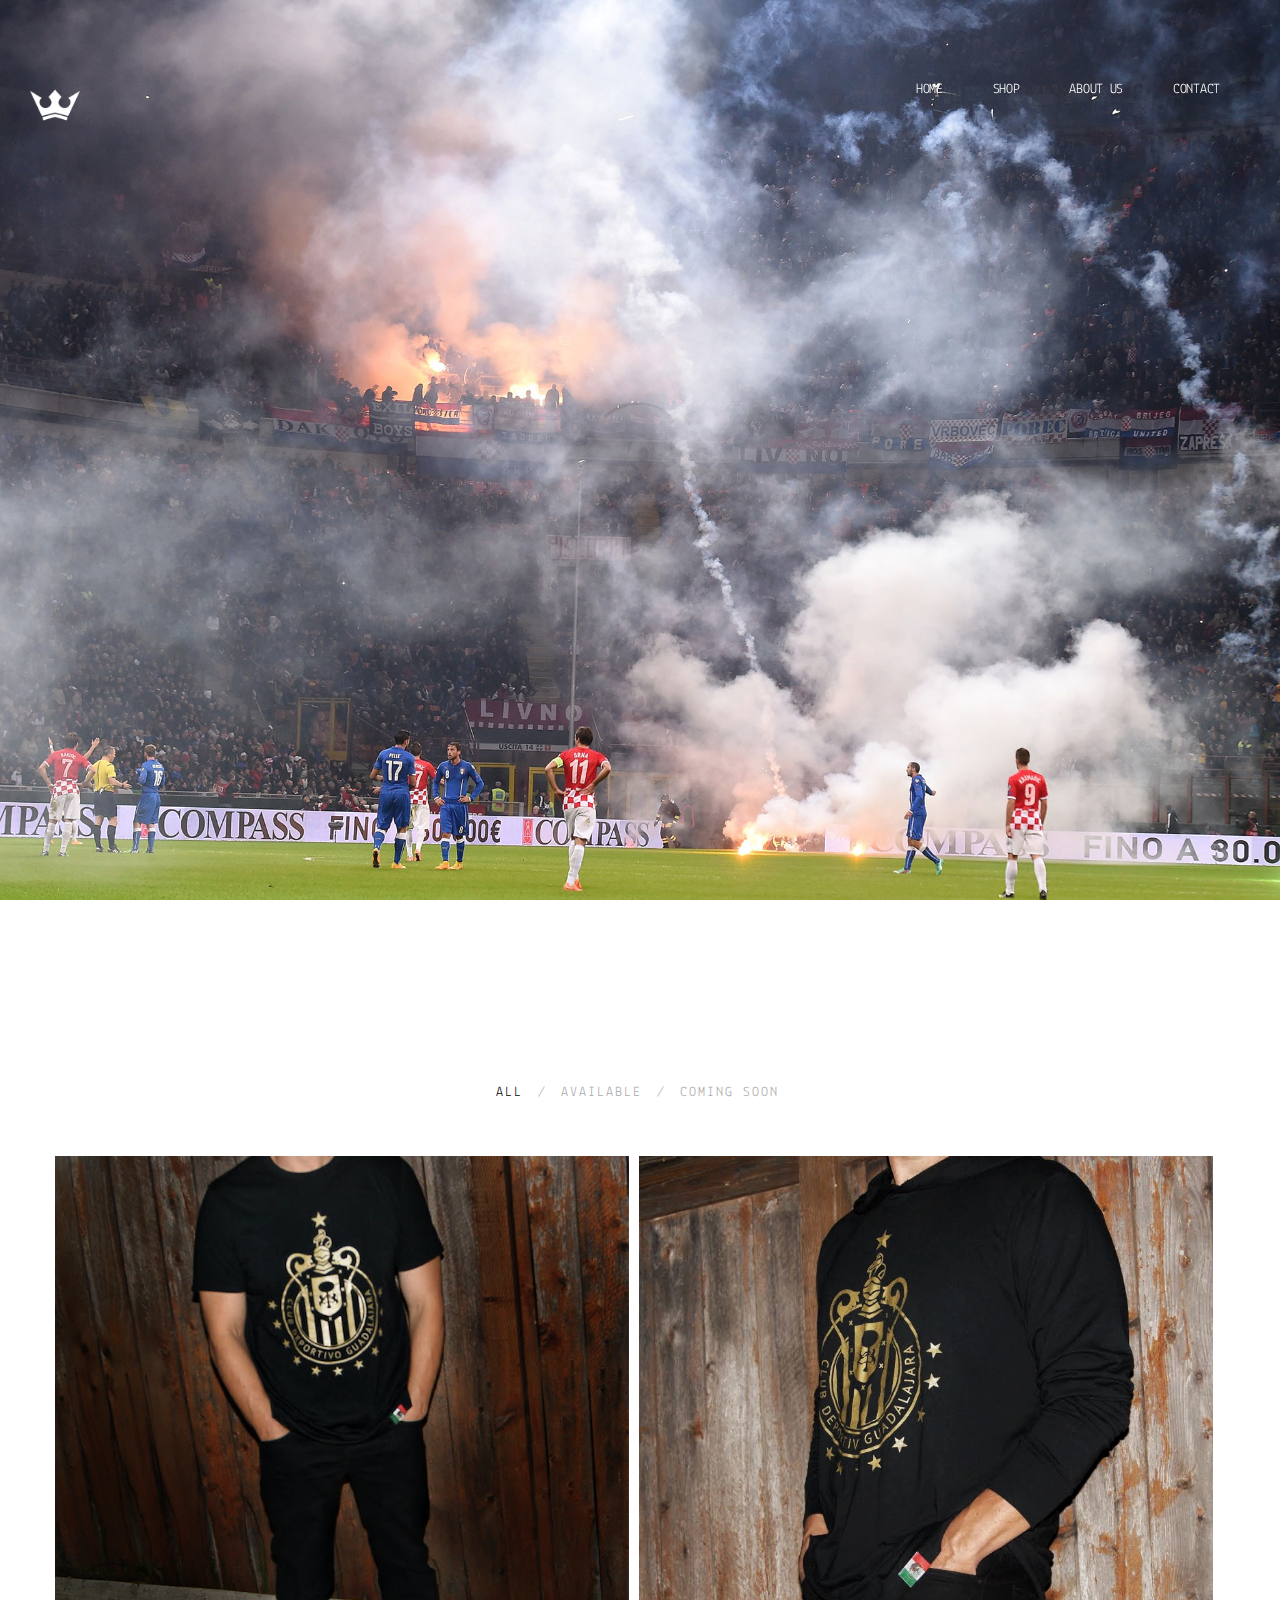
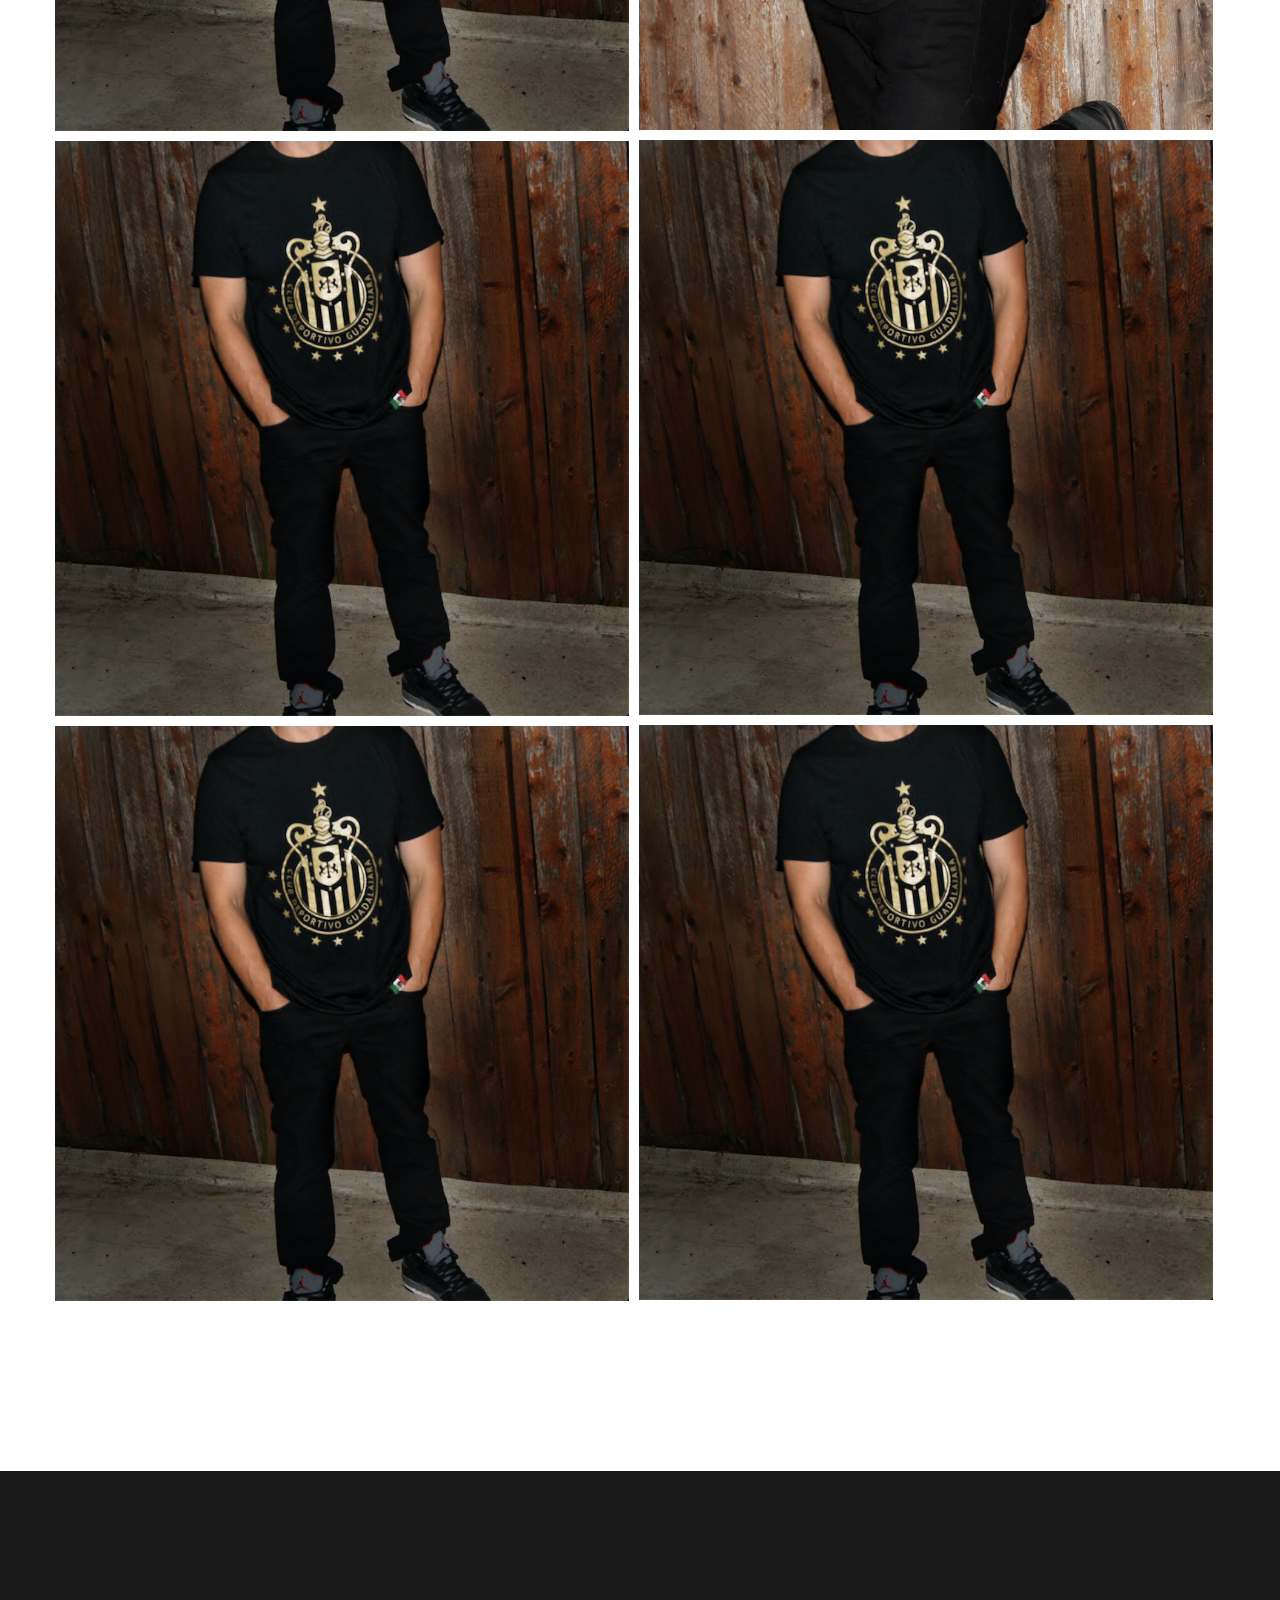
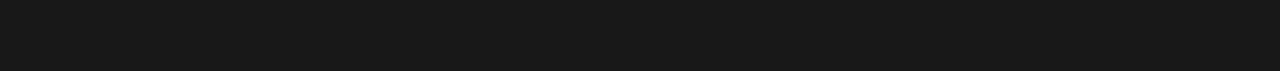
==== commit 510de51d: "add buy now button" ====
--- a/shop.html
+++ b/shop.html
@@ -181,15 +181,19 @@
 				</div><!-- end text-center --> 
 			</div><!-- end container -->
 
-			<div class="container nopaddingbottom">
+			<div class="container">
 				<div id="gallery" class="row">
 					<div id="fourcol" class="portfolio">
 						<div class="box entry item-w2 item-h2 cat1">
 							<img src="images/black-gold.png" alt="" class="img-responsive">
 							<div class="magnifier">
 								<div class="visible-buttons">
-								<h4><a href="#">Black and Gold</a></h4>
-								<p>Description</p>
+									<h4><a>Black and Gold</a></h4>
+									<div class="ecwid ecwid-SingleProduct-v2 ecwid-Product ecwid-Product-94064217" itemscope itemtype="http://schema.org/Product" data-single-product-id="94064217">
+										<div customprop="addtobag"></div>
+									</div>
+									<script type="text/javascript" src="https://app.ecwid.com/script.js?12385104&data_platform=singleproduct_v2" charset="utf-8"></script>
+									<script type="text/javascript">xProduct()</script>
 								</div>
 							</div>
 						</div><!-- end box -->
@@ -204,7 +208,7 @@
 							</div>
 						</div><!-- end box -->
 
-						<div class="box entry item-w1 item-h1 cat3">
+						<div class="box entry item-w2 item-h2 cat3">
 							<img src="images/black-gold.png" alt="" class="img-responsive">
 							<div class="magnifier">
 								<div class="visible-buttons">
@@ -214,7 +218,7 @@
 							</div>
 						</div><!-- end box -->
 
-						<div class="box entry item-w1 item-h1 cat4">
+						<div class="box entry item-w2 item-h2 cat4">
 							<img src="images/black-gold.png" alt="" class="img-responsive">
 							<div class="magnifier">
 								<div class="visible-buttons">
@@ -224,7 +228,7 @@
 							</div>
 						</div><!-- end box -->
 
-						<div class="box entry item-w1 item-h1 cat1">
+						<div class="box entry item-w2 item-h2 cat1">
 							<img src="images/black-gold.png" alt="" class="img-responsive">
 							<div class="magnifier">
 								<div class="visible-buttons">
@@ -234,7 +238,7 @@
 							</div>
 						</div><!-- end box -->
 
-						<div class="box entry item-w1 item-h1 cat3">
+						<div class="box entry item-w2 item-h2 cat3">
 							<img src="images/black-gold.png" alt="" class="img-responsive">
 							<div class="magnifier">
 								<div class="visible-buttons">
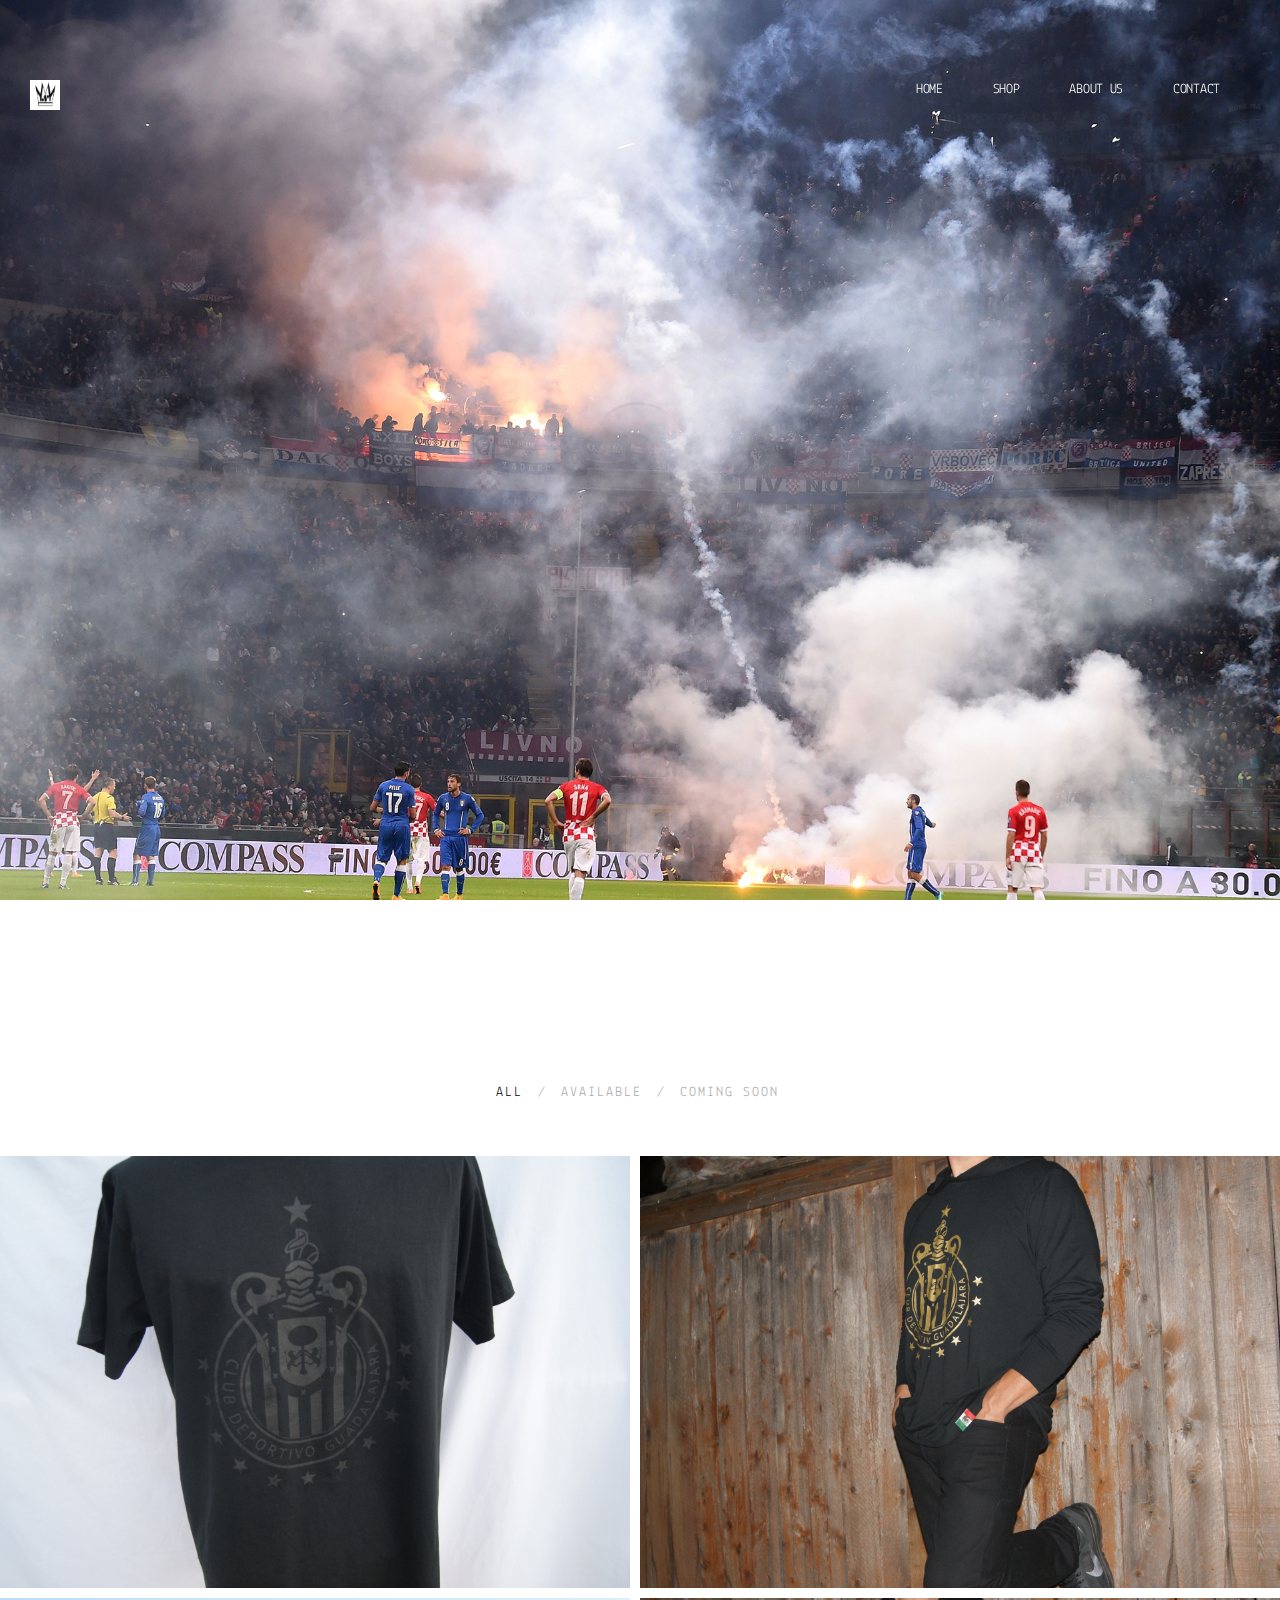
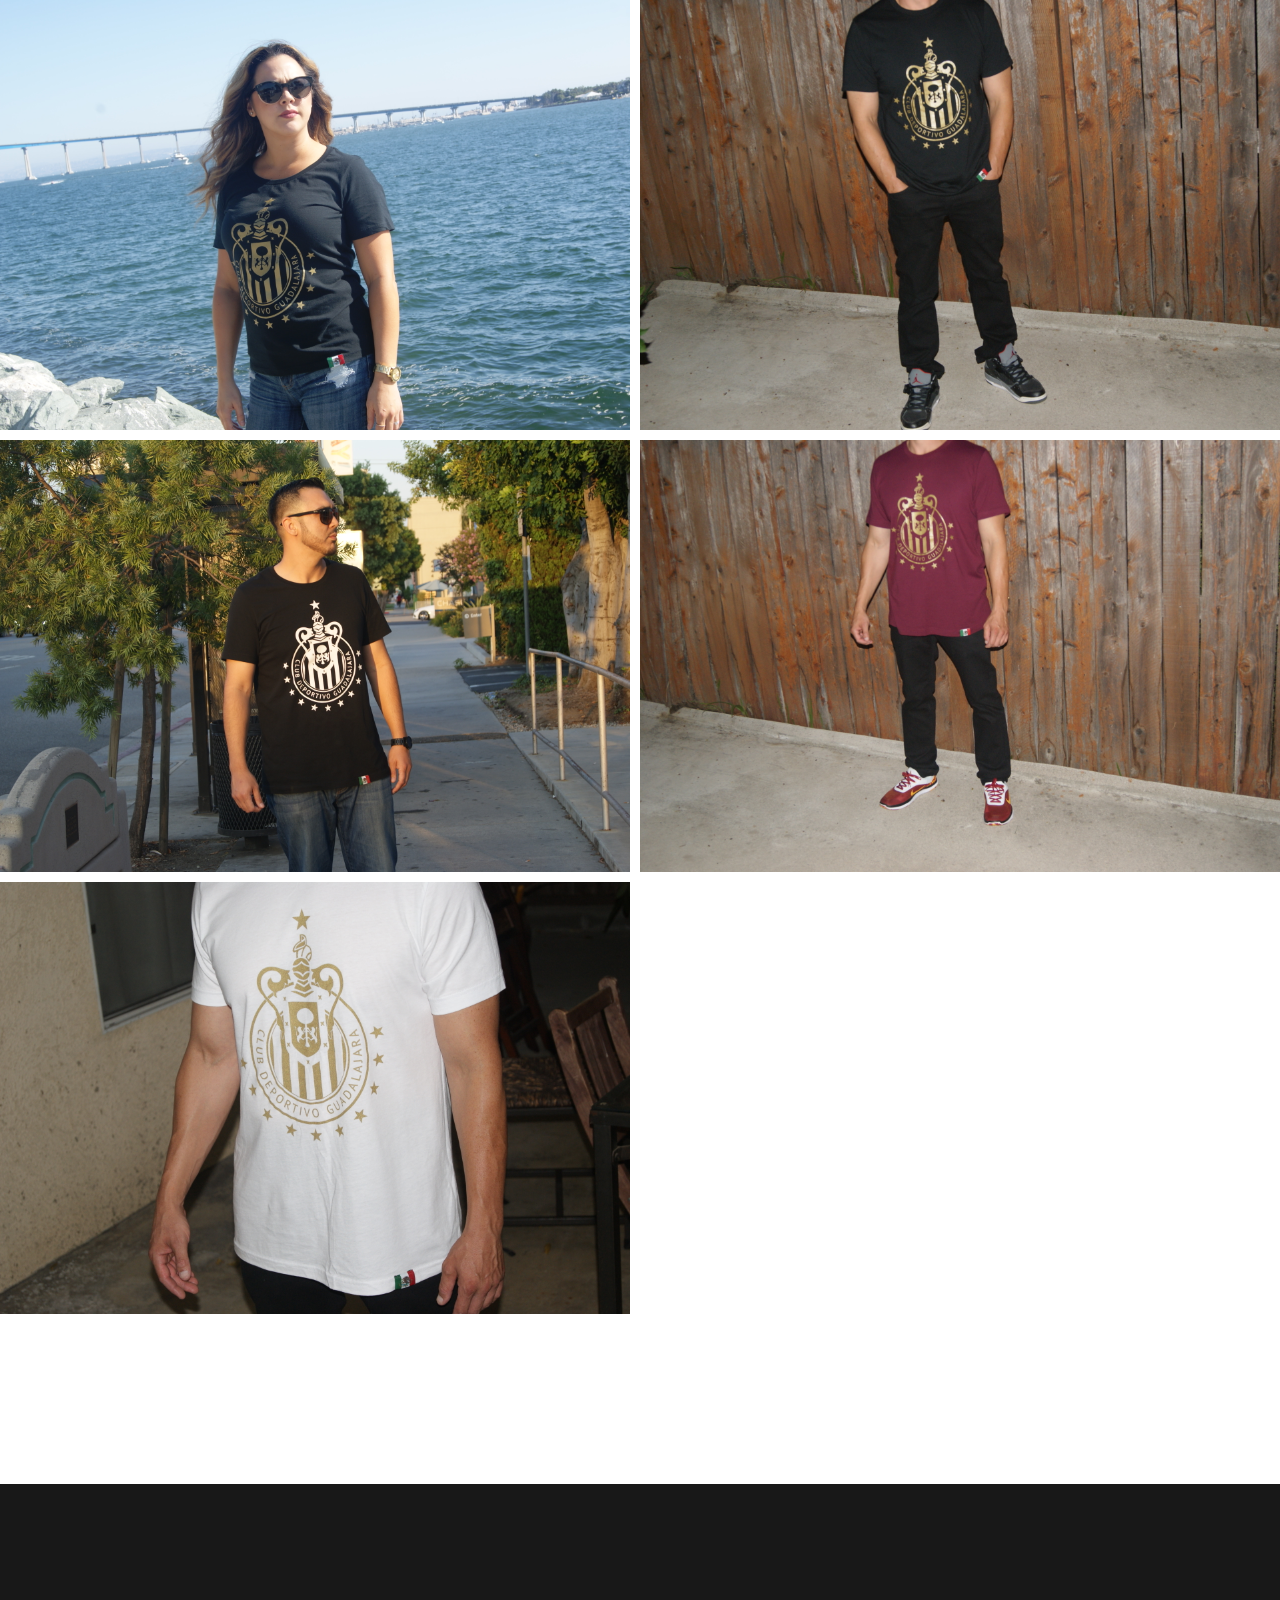
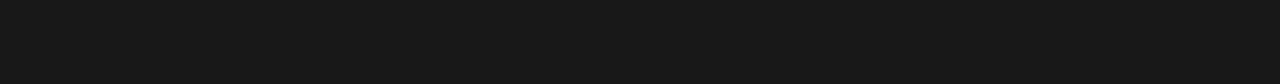
==== commit b8778ee8: "customize shop" ====
--- a/shop.html
+++ b/shop.html
@@ -17,7 +17,7 @@
     <link rel="apple-touch-icon" sizes="72x72" href="images/apple-touch-icon-72x72.png">
     <link rel="apple-touch-icon" sizes="114x114" href="images/apple-touch-icon-114x114.png">
 
-    <link rel="stylesheet" type="text/css" href="css/fonts/font-awesome.min.fonts">
+    <link rel="stylesheet" type="text/css" href="css/font-awesome.min.css">
     <link rel="stylesheet" type="text/css" href="css/fonts/et-line.css">
     <link rel="stylesheet" type="text/css" href="css/bootstrap.min.css">
     <link rel="stylesheet" type="text/css" href="css/animate.css">
@@ -52,7 +52,7 @@
                             <span class="icon-bar"></span>
                         </button>
                         <div class="logo">
-                            <a class="navbar-brand" href="index.html"><img style="width: 50px;height: 50px;" src="images/logo.png" alt=""></a>
+                            <a class="navbar-brand" href="index.html"><img style="width: 30px;height: 30px;" src="images/t_logo.png" alt=""></a>
                         </div>
                     </div>
                     <div id="navbar" class="navbar-collapse collapse">
@@ -73,7 +73,105 @@
                 </div>
             </header><!-- /header -->
         </section>
-        <section id="home" class="slider-section slider-2">
+        <section id="home" class="slider-section">
+			<div class="tp-banner-container">
+				<div class="tp-banner">
+					<ul>
+						<li data-transition="fade" data-slotamount="1" data-masterspeed="500" data-thumb="images/field.jpg"  data-saveperformance="off"  data-title="Slide">
+							<img src="images/field.jpg"  alt="fullslide1"  data-bgposition="center top" data-bgfit="cover" data-bgrepeat="no-repeat">
+	                        <div class="tp-caption slider_layer_01 size60 lft tp-resizeme"
+	                            data-x="left"
+	                            data-y="430"
+	                            data-speed="1000"
+	                            data-start="1200"
+	                            data-easing="Power3.easeInOut"
+	                            data-splitin="none"
+	                            data-splitout="none"
+	                            data-elementdelay="0.1"
+	                            data-endelementdelay="0.1"
+	                            data-endspeed="1000"
+	                            style="z-index: 9; max-width: auto; max-height: auto; white-space: nowrap;">YoSoy Attire
+	                        </div>
+
+	                        <div class="tp-caption slider_layer_02 lfb rs-parallaxlevel-10"
+	                            data-x="left"
+	                            data-y="545"
+	                            data-speed="1000"
+	                            data-start="1500"
+	                            data-easing="Power3.easeInOut"
+	                            data-splitin="none"
+	                            data-splitout="none"
+	                            data-elementdelay="0.1"
+	                            data-endelementdelay="0.1"
+	                            data-endspeed="1000"
+	                            style="z-index: 9; max-width: auto; max-height: auto; white-space: nowrap;">Kicking and Running while looking stunning
+	                        </div>
+	                    </li>
+						<li data-transition="fade" data-slotamount="1" data-masterspeed="500" data-thumb="images/crowd.jpg"  data-saveperformance="off"  data-title="Slide">
+							<img src="images/crowd.jpg"  alt="fullslide1"  data-bgposition="center top" data-bgfit="cover" data-bgrepeat="no-repeat">
+	                        <div class="tp-caption slider_layer_01 size60 lft tp-resizeme"
+	                            data-x="left"
+	                            data-y="430"
+	                            data-speed="1000"
+	                            data-start="1200"
+	                            data-easing="Power3.easeInOut"
+	                            data-splitin="none"
+	                            data-splitout="none"
+	                            data-elementdelay="0.1"
+	                            data-endelementdelay="0.1"
+	                            data-endspeed="1000"
+	                            style="z-index: 9; max-width: auto; max-height: auto; white-space: nowrap;">Best in the field
+	                        </div>
+
+	                        <div class="tp-caption slider_layer_02 lfb rs-parallaxlevel-10"
+	                            data-x="left"
+	                            data-y="545"
+	                            data-speed="1000"
+	                            data-start="1500"
+	                            data-easing="Power3.easeInOut"
+	                            data-splitin="none"
+	                            data-splitout="none"
+	                            data-elementdelay="0.1"
+	                            data-endelementdelay="0.1"
+	                            data-endspeed="1000"
+	                            style="z-index: 9; max-width: auto; max-height: auto; white-space: nowrap;">Shop your shirts for 25$
+	                        </div>
+	                    </li>
+						<li data-transition="fade" data-slotamount="1" data-masterspeed="500" data-thumb="images/stadium-two.jpg"  data-saveperformance="off"  data-title="Slide">
+							<img src="images/stadium-two.jpg"  alt="fullslide1"  data-bgposition="center top" data-bgfit="cover" data-bgrepeat="no-repeat">
+	                        <div class="tp-caption slider_layer_01 size60 lft tp-resizeme"
+	                            data-x="left"
+	                            data-y="430"
+	                            data-speed="1000"
+	                            data-start="1200"
+	                            data-easing="Power3.easeInOut"
+	                            data-splitin="none"
+	                            data-splitout="none"
+	                            data-elementdelay="0.1"
+	                            data-endelementdelay="0.1"
+	                            data-endspeed="1000"
+	                            style="z-index: 9; max-width: auto; max-height: auto; white-space: nowrap;">We don’t remember days…
+	                        </div>
+
+	                        <div class="tp-caption slider_layer_02 lfb rs-parallaxlevel-10"
+	                            data-x="left"
+	                            data-y="545"
+	                            data-speed="1000"
+	                            data-start="1500"
+	                            data-easing="Power3.easeInOut"
+	                            data-splitin="none"
+	                            data-splitout="none"
+	                            data-elementdelay="0.1"
+	                            data-endelementdelay="0.1"
+	                            data-endspeed="1000"
+	                            style="z-index: 9; max-width: auto; max-height: auto; white-space: nowrap;">We remember the moments.
+	                        </div>
+	                    </li>
+					</ul>
+				</div>
+			</div>
+		</section>
+        <!-- <section id="home" class="slider-section slider-2">
 			<div class="tp-banner-container">
 				<div class="tp-banner">
 					<ul>
@@ -167,7 +265,7 @@
 					</ul>
 				</div>
 			</div>
-		</section>
+		</section> -->
 		<section class="section white">
 			<div class="container">
 				<div class="text-center clearfix">
@@ -181,14 +279,68 @@
 				</div><!-- end text-center --> 
 			</div><!-- end container -->
 
-			<div class="container">
+			<div class="container-full">
 				<div id="gallery" class="row">
 					<div id="fourcol" class="portfolio">
-						<div class="box entry item-w2 item-h2 cat1">
-							<img src="images/black-gold.png" alt="" class="img-responsive">
+						<div class="box entry item-w1 item-h1 cat1">
+							<img src="images/BLK_BLK.JPG" alt="" class="img-responsive">
 							<div class="magnifier">
 								<div class="visible-buttons">
 									<h4><a>Black and Gold</a></h4>
+									<div class="ecwid ecwid-SingleProduct-v2 ecwid-Product ecwid-Product-94134987" itemscope itemtype="http://schema.org/Product" data-single-product-id="94134987">
+										<div customprop="addtobag"></div>
+									</div>
+									<script type="text/javascript" src="https://app.ecwid.com/script.js?12385104&data_platform=singleproduct_v2" charset="utf-8"></script>
+									<script type="text/javascript">xProduct()</script>
+								</div>
+							</div>
+						</div><!-- end box -->
+						<div class="box entry item-w1 item-h1 cat2">
+							<img src="images/LS_BLK_GLD.JPG" alt="" class="img-responsive">
+							<div class="magnifier">
+								<div class="visible-buttons">
+									<h4><a href="#">Black and Gold</a></h4>
+									<div class="ecwid ecwid-SingleProduct-v2 ecwid-Product ecwid-Product-94134974" itemscope itemtype="http://schema.org/Product" data-single-product-id="94134974">
+										<div customprop="addtobag"></div>
+									</div>
+									<script type="text/javascript" src="https://app.ecwid.com/script.js?12385104&data_platform=singleproduct_v2" charset="utf-8"></script>
+									<script type="text/javascript">xProduct()</script>
+								</div>
+							</div>
+						</div><!-- end box -->
+						<div class="box entry item-w1 item-h1 cat3">
+							<img src="images/W_BLK_GLD.JPG" alt="" class="img-responsive">
+							<div class="magnifier">
+								<div class="visible-buttons">
+									<h4><a href="portfolio-single-image.html">Black and Gold</a></h4>
+									<div class="ecwid ecwid-SingleProduct-v2 ecwid-Product ecwid-Product-94134985" itemscope itemtype="http://schema.org/Product" data-single-product-id="94134985">
+										<div customprop="addtobag"></div>
+									</div>
+									<script type="text/javascript" src="https://app.ecwid.com/script.js?12385104&data_platform=singleproduct_v2" charset="utf-8"></script>
+									<script type="text/javascript">xProduct()</script>
+								</div>
+							</div>
+						</div><!-- end box -->
+
+						<div class="box entry item-w1 item-h1 cat4">
+							<img src="images/BLK_GLD.JPG" alt="" class="img-responsive">
+							<div class="magnifier">
+								<div class="visible-buttons">
+									<h4><a href="portfolio-single-image.html">Black and Gold</a></h4>
+									<div class="ecwid ecwid-SingleProduct-v2 ecwid-Product ecwid-Product-94134886" itemscope itemtype="http://schema.org/Product" data-single-product-id="94134886">
+										<div customprop="addtobag"></div>
+									</div>
+									<script type="text/javascript" src="https://app.ecwid.com/script.js?12385104&data_platform=singleproduct_v2" charset="utf-8"></script>
+									<script type="text/javascript">xProduct()</script>
+								</div>
+							</div>
+						</div><!-- end box -->
+
+						<div class="box entry item-w1 item-h1 cat1">
+							<img src="images/BLK_WHT.JPG" alt="" class="img-responsive">
+							<div class="magnifier">
+								<div class="visible-buttons">
+									<h4><a href="portfolio-single-image.html">Black and Gold</a></h4>
 									<div class="ecwid ecwid-SingleProduct-v2 ecwid-Product ecwid-Product-94064217" itemscope itemtype="http://schema.org/Product" data-single-product-id="94064217">
 										<div customprop="addtobag"></div>
 									</div>
@@ -198,52 +350,30 @@
 							</div>
 						</div><!-- end box -->
 
-						<div class="box entry item-w2 item-h2 cat2">
-							<img src="images/blackGoldLong.jpg" alt="" class="img-responsive">
-							<div class="magnifier">
-								<div class="visible-buttons">
-								<h4><a href="#">Black and Gold</a></h4>
-								<p>Description</p>
-								</div>
-							</div>
-						</div><!-- end box -->
-
-						<div class="box entry item-w2 item-h2 cat3">
-							<img src="images/black-gold.png" alt="" class="img-responsive">
-							<div class="magnifier">
-								<div class="visible-buttons">
-								<h4><a href="portfolio-single-image.html">Black and Gold</a></h4>
-								<p>Description</p>
-								</div>
-							</div>
-						</div><!-- end box -->
-
-						<div class="box entry item-w2 item-h2 cat4">
-							<img src="images/black-gold.png" alt="" class="img-responsive">
-							<div class="magnifier">
-								<div class="visible-buttons">
-								<h4><a href="portfolio-single-image.html">Black and Gold</a></h4>
-								<p>Description</p>
-								</div>
-							</div>
-						</div><!-- end box -->
-
-						<div class="box entry item-w2 item-h2 cat1">
-							<img src="images/black-gold.png" alt="" class="img-responsive">
-							<div class="magnifier">
-								<div class="visible-buttons">
-								<h4><a href="portfolio-single-image.html">Black and Gold</a></h4>
-								<p>Description</p>
-								</div>
-							</div>
-						</div><!-- end box -->
-
-						<div class="box entry item-w2 item-h2 cat3">
-							<img src="images/black-gold.png" alt="" class="img-responsive">
-							<div class="magnifier">
-								<div class="visible-buttons">
-								<h4><a href="portfolio-single-image.html">Black and Gold</a></h4>
-								<p>Description</p>
+						<div class="box entry item-w1 item-h1 cat3">
+							<img src="images/MAR_GLD.JPG" alt="" class="img-responsive">
+							<div class="magnifier">
+								<div class="visible-buttons">
+									<h4><a href="portfolio-single-image.html">Black and Gold</a></h4>
+									<div class="ecwid ecwid-SingleProduct-v2 ecwid-Product ecwid-Product-94134972" itemscope itemtype="http://schema.org/Product" data-single-product-id="94134972">
+										<div customprop="addtobag"></div>
+									</div>
+									<script type="text/javascript" src="https://app.ecwid.com/script.js?12385104&data_platform=singleproduct_v2" charset="utf-8"></script>
+									<script type="text/javascript">xProduct()</script>
+								</div>
+							</div>
+						</div><!-- end box -->
+
+						<div class="box entry item-w1 item-h1 cat3">
+							<img src="images/WHT_GLD.JPG" alt="" class="img-responsive">
+							<div class="magnifier">
+								<div class="visible-buttons">
+									<h4><a href="portfolio-single-image.html">Black and Gold</a></h4>
+									<div class="ecwid ecwid-SingleProduct-v2 ecwid-Product ecwid-Product-94134946" itemscope itemtype="http://schema.org/Product" data-single-product-id="94134946">
+										<div customprop="addtobag"></div>
+									</div>
+									<script type="text/javascript" src="https://app.ecwid.com/script.js?12385104&data_platform=singleproduct_v2" charset="utf-8"></script>
+									<script type="text/javascript">xProduct()</script>
 								</div>
 							</div>
 						</div><!-- end box -->
@@ -259,7 +389,7 @@
 
 
     </div><!-- end wrapper -->
-
+    <script src="http://maps.google.com/maps/api/js?sensor=false"></script>
     <script src="js/map.js"></script>
     <script src="js/jquery.min.js"></script>
     <script src="js/bootstrap.min.js"></script>
@@ -274,7 +404,7 @@
     <!-- PORTFOLIO -->
     <script src="js/isotope.js"></script>
     <script src="js/imagesloaded.pkgd.js"></script>
-    <script src="js/masonry-fullwidth.js"></script>  
+    <script src="js/masonry-2col.js"></script>  
     <!-- SLIDER REV -->
     <script src="js/jquery.themepunch.tools.min.js"></script>
     <script src="js/jquery.themepunch.revolution.js"></script>
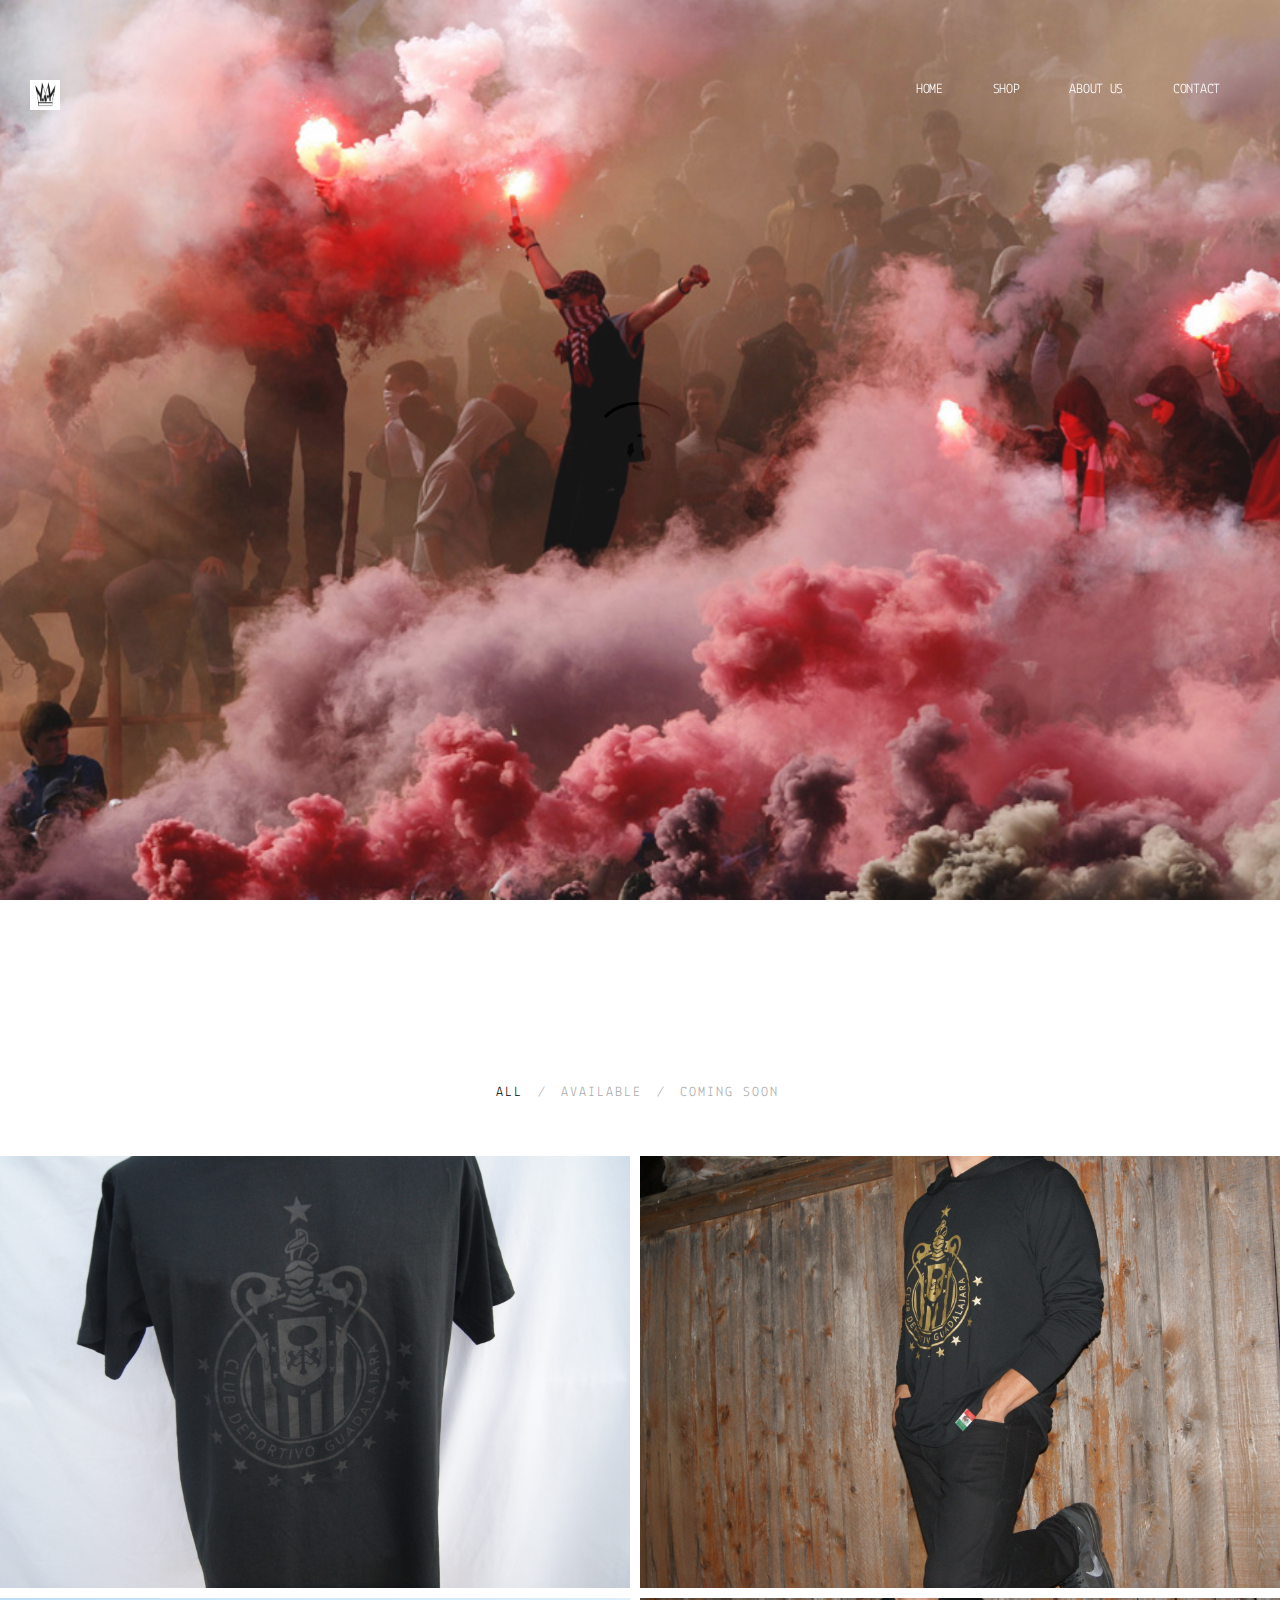
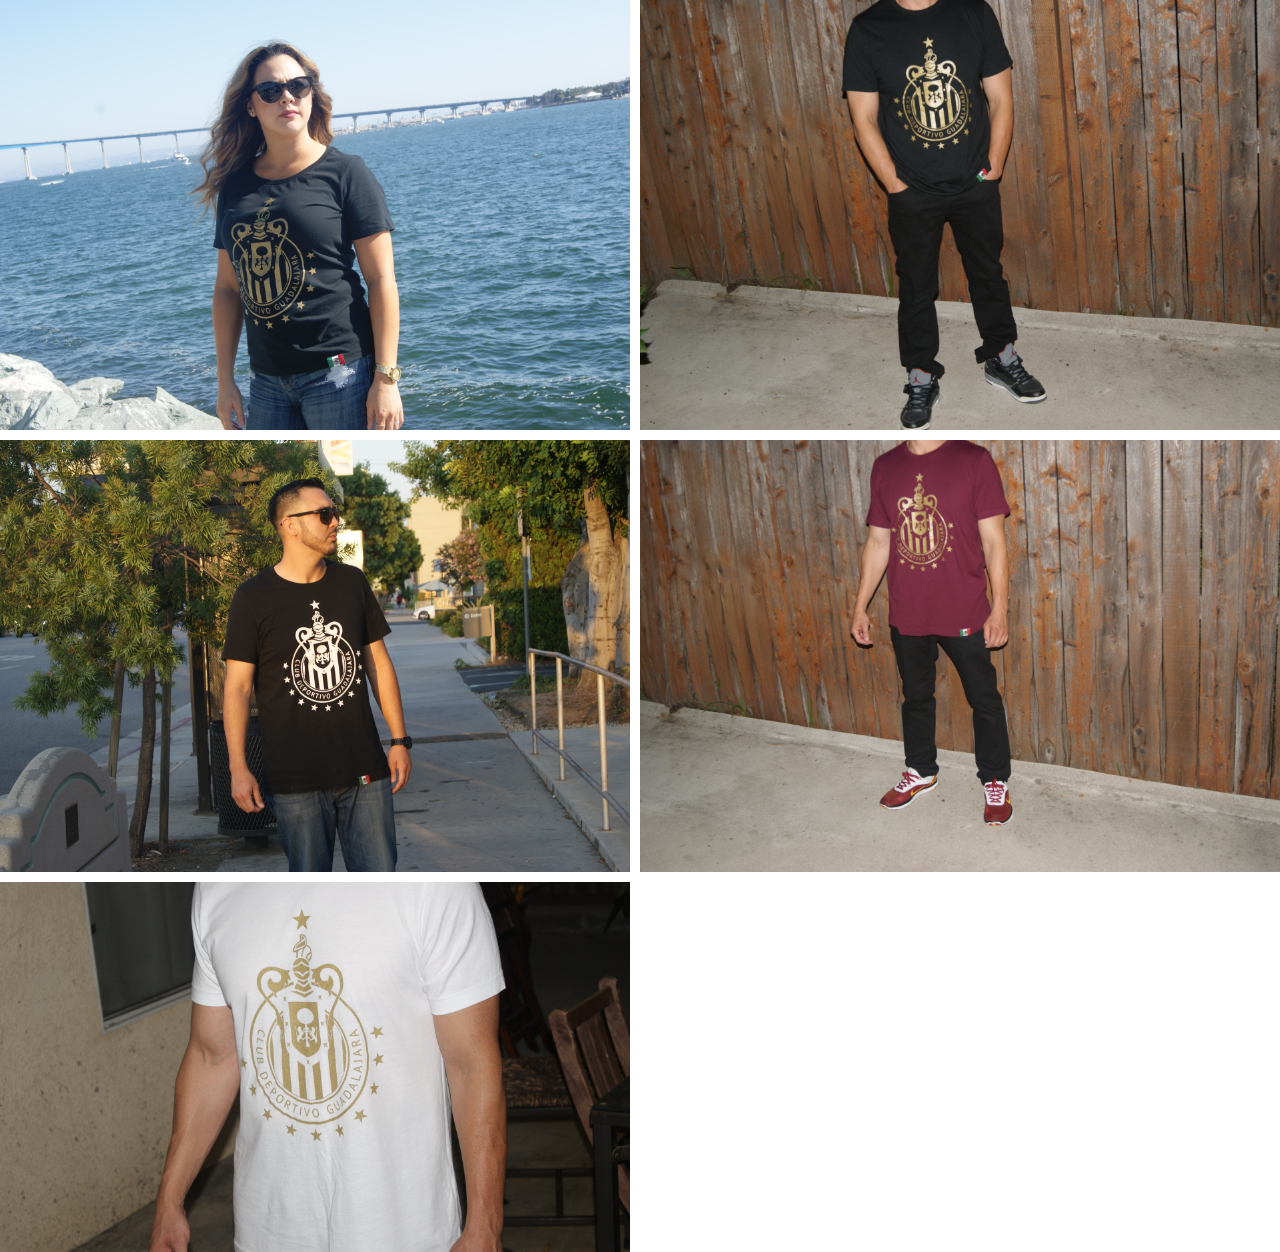
==== commit cc3186a7: "image and font updates" ====
--- a/shop.html
+++ b/shop.html
@@ -123,7 +123,7 @@
 	                            style="z-index: 9; max-width: auto; max-height: auto; white-space: nowrap;">Best in the field
 	                        </div>
 
-	                        <div class="tp-caption slider_layer_02 lfb rs-parallaxlevel-10"
+<!--	                        <div class="tp-caption slider_layer_02 lfb rs-parallaxlevel-10"
 	                            data-x="left"
 	                            data-y="545"
 	                            data-speed="1000"
@@ -136,6 +136,8 @@
 	                            data-endspeed="1000"
 	                            style="z-index: 9; max-width: auto; max-height: auto; white-space: nowrap;">Shop your shirts for 25$
 	                        </div>
+-->	                        
+
 	                    </li>
 						<li data-transition="fade" data-slotamount="1" data-masterspeed="500" data-thumb="images/stadium-two.jpg"  data-saveperformance="off"  data-title="Slide">
 							<img src="images/stadium-two.jpg"  alt="fullslide1"  data-bgposition="center top" data-bgfit="cover" data-bgrepeat="no-repeat">
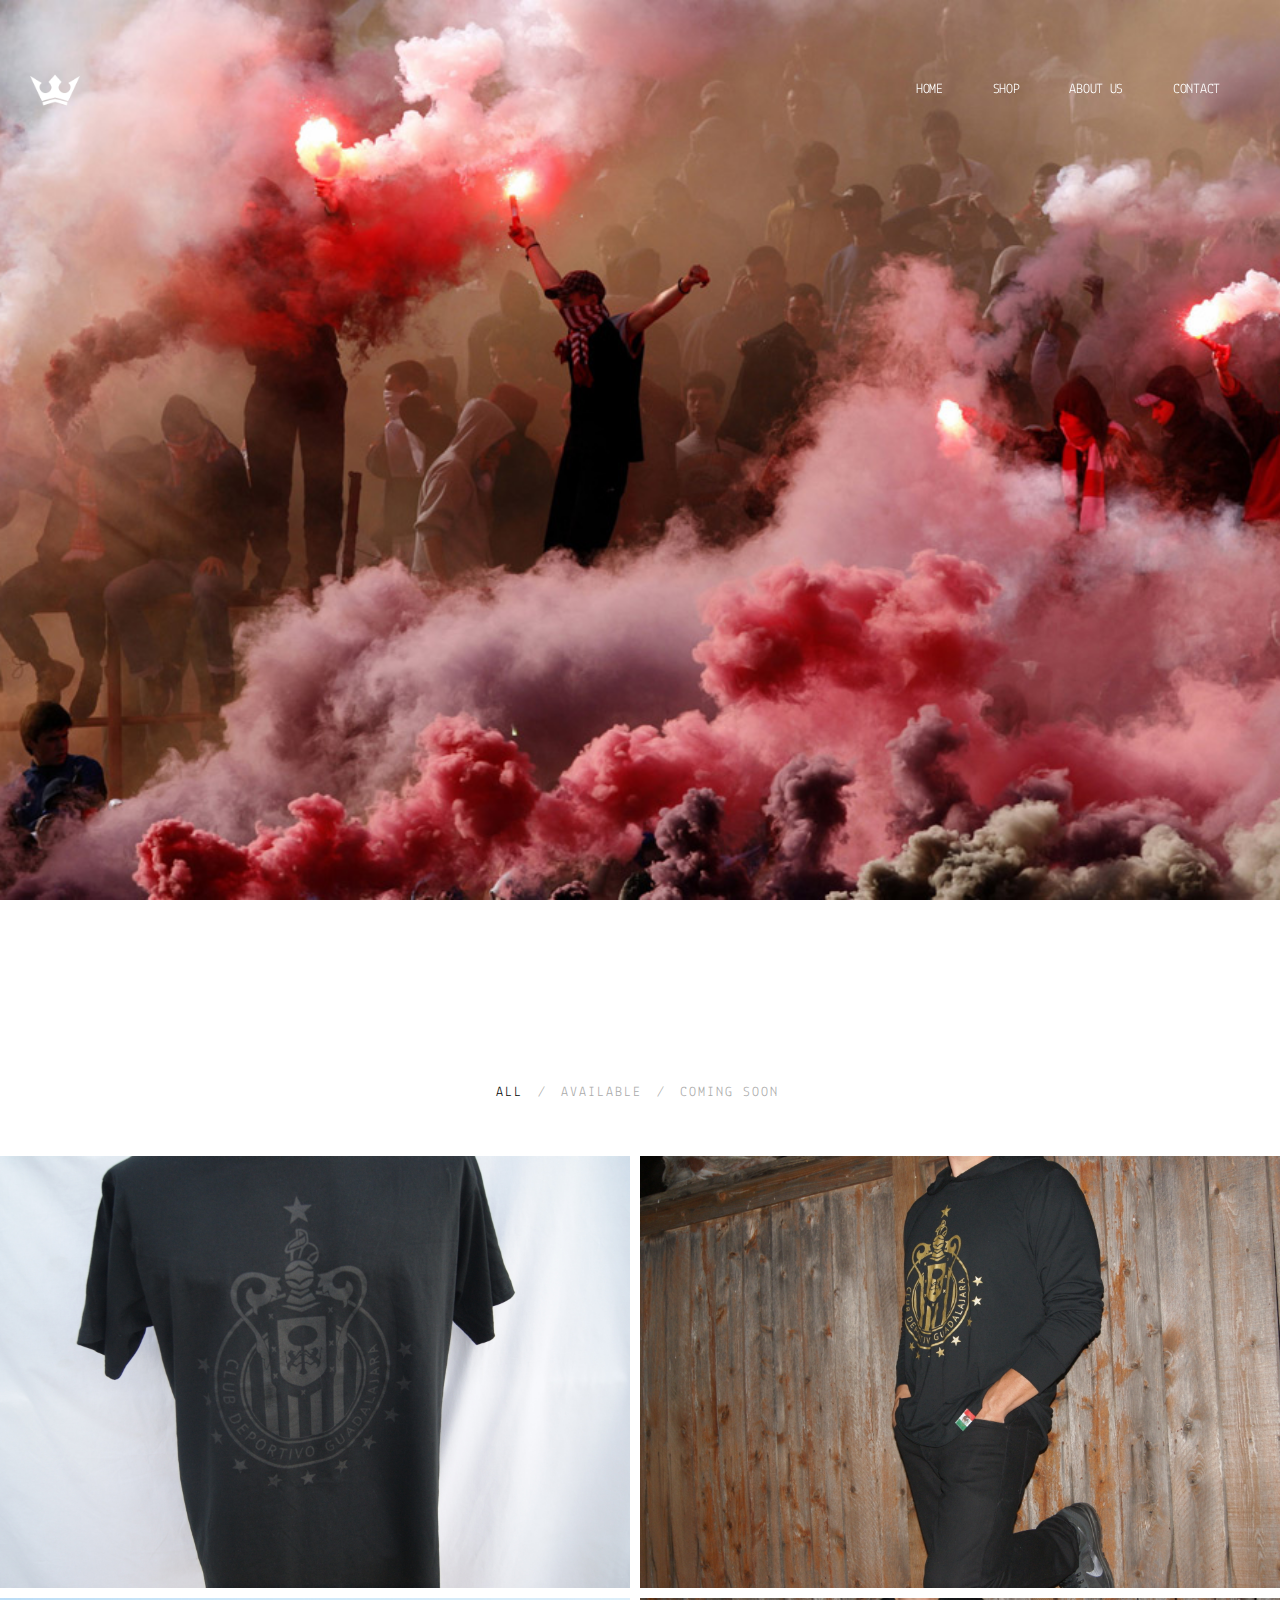
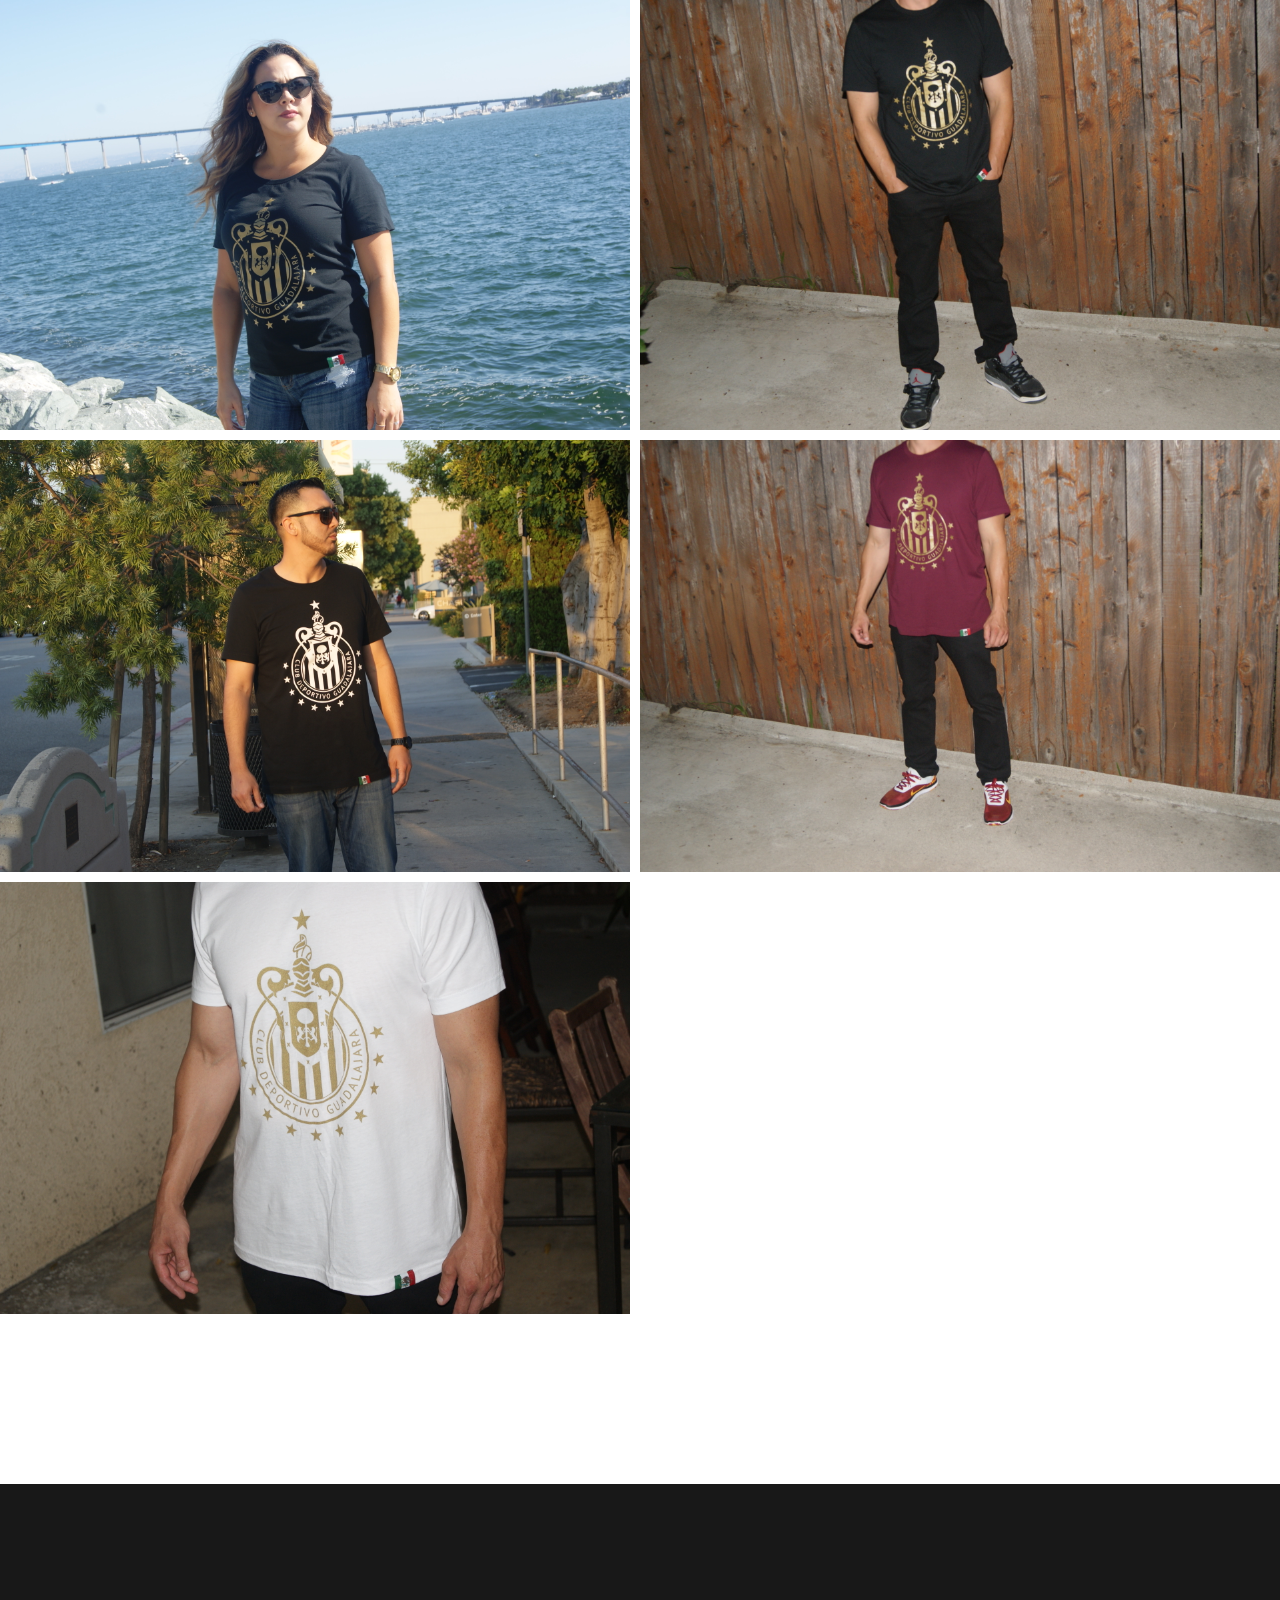
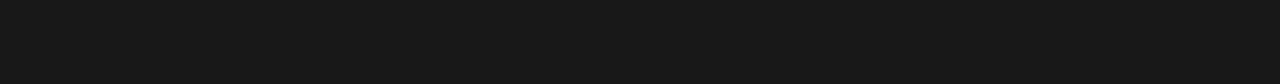
==== commit 9422ed50: "import font n photos" ====
--- a/shop.html
+++ b/shop.html
@@ -52,7 +52,7 @@
                             <span class="icon-bar"></span>
                         </button>
                         <div class="logo">
-                            <a class="navbar-brand" href="index.html"><img style="width: 30px;height: 30px;" src="images/t_logo.png" alt=""></a>
+                            <a class="navbar-brand" href="index.html"><img class="yosoy-logo" src="images/logo.png" alt=""></a>
                         </div>
                     </div>
                     <div id="navbar" class="navbar-collapse collapse">
@@ -79,66 +79,34 @@
 					<ul>
 						<li data-transition="fade" data-slotamount="1" data-masterspeed="500" data-thumb="images/field.jpg"  data-saveperformance="off"  data-title="Slide">
 							<img src="images/field.jpg"  alt="fullslide1"  data-bgposition="center top" data-bgfit="cover" data-bgrepeat="no-repeat">
-	                        <div class="tp-caption slider_layer_01 size60 lft tp-resizeme"
-	                            data-x="left"
-	                            data-y="430"
-	                            data-speed="1000"
-	                            data-start="1200"
-	                            data-easing="Power3.easeInOut"
-	                            data-splitin="none"
-	                            data-splitout="none"
-	                            data-elementdelay="0.1"
-	                            data-endelementdelay="0.1"
-	                            data-endspeed="1000"
-	                            style="z-index: 9; max-width: auto; max-height: auto; white-space: nowrap;">YoSoy Attire
-	                        </div>
-
-	                        <div class="tp-caption slider_layer_02 lfb rs-parallaxlevel-10"
-	                            data-x="left"
-	                            data-y="545"
-	                            data-speed="1000"
-	                            data-start="1500"
-	                            data-easing="Power3.easeInOut"
-	                            data-splitin="none"
-	                            data-splitout="none"
-	                            data-elementdelay="0.1"
-	                            data-endelementdelay="0.1"
-	                            data-endspeed="1000"
-	                            style="z-index: 9; max-width: auto; max-height: auto; white-space: nowrap;">Kicking and Running while looking stunning
-	                        </div>
-	                    </li>
-						<li data-transition="fade" data-slotamount="1" data-masterspeed="500" data-thumb="images/crowd.jpg"  data-saveperformance="off"  data-title="Slide">
-							<img src="images/crowd.jpg"  alt="fullslide1"  data-bgposition="center top" data-bgfit="cover" data-bgrepeat="no-repeat">
-	                        <div class="tp-caption slider_layer_01 size60 lft tp-resizeme"
-	                            data-x="left"
-	                            data-y="430"
-	                            data-speed="1000"
-	                            data-start="1200"
-	                            data-easing="Power3.easeInOut"
-	                            data-splitin="none"
-	                            data-splitout="none"
-	                            data-elementdelay="0.1"
-	                            data-endelementdelay="0.1"
-	                            data-endspeed="1000"
-	                            style="z-index: 9; max-width: auto; max-height: auto; white-space: nowrap;">Best in the field
-	                        </div>
-
-<!--	                        <div class="tp-caption slider_layer_02 lfb rs-parallaxlevel-10"
-	                            data-x="left"
-	                            data-y="545"
-	                            data-speed="1000"
-	                            data-start="1500"
-	                            data-easing="Power3.easeInOut"
-	                            data-splitin="none"
-	                            data-splitout="none"
-	                            data-elementdelay="0.1"
-	                            data-endelementdelay="0.1"
-	                            data-endspeed="1000"
-	                            style="z-index: 9; max-width: auto; max-height: auto; white-space: nowrap;">Shop your shirts for 25$
-	                        </div>
--->	                        
-
-	                    </li>
+	                <div class="tp-caption slider_layer_01 size60 lft tp-resizeme"
+	                    data-x="left"
+	                    data-y="430"
+	                    data-speed="1000"
+	                    data-start="1200"
+	                    data-easing="Power3.easeInOut"
+	                    data-splitin="none"
+	                    data-splitout="none"
+	                    data-elementdelay="0.1"
+	                    data-endelementdelay="0.1"
+	                    data-endspeed="1000"
+	                    style="z-index: 9; max-width: auto; max-height: auto; white-space: nowrap;">YoSoy Attire
+	                </div>
+
+	                <div class="tp-caption slider_layer_02 lfb rs-parallaxlevel-10"
+	                    data-x="left"
+	                    data-y="545"
+	                    data-speed="1000"
+	                    data-start="1500"
+	                    data-easing="Power3.easeInOut"
+	                    data-splitin="none"
+	                    data-splitout="none"
+	                    data-elementdelay="0.1"
+	                    data-endelementdelay="0.1"
+	                    data-endspeed="1000"
+	                    style="z-index: 9; max-width: auto; max-height: auto; white-space: nowrap;">Kicking and Running while looking stunning
+	                </div>
+	            </li>
 						<li data-transition="fade" data-slotamount="1" data-masterspeed="500" data-thumb="images/stadium-two.jpg"  data-saveperformance="off"  data-title="Slide">
 							<img src="images/stadium-two.jpg"  alt="fullslide1"  data-bgposition="center top" data-bgfit="cover" data-bgrepeat="no-repeat">
 	                        <div class="tp-caption slider_layer_01 size60 lft tp-resizeme"
@@ -173,101 +141,6 @@
 				</div>
 			</div>
 		</section>
-        <!-- <section id="home" class="slider-section slider-2">
-			<div class="tp-banner-container">
-				<div class="tp-banner">
-					<ul>
-						<li data-transition="fade" data-slotamount="1" data-masterspeed="500" data-thumb="images/field.jpg"  data-saveperformance="off"  data-title="Slide">
-							<img src="images/field.jpg"  alt="kenburns1"  data-bgposition="right center" data-kenburns="on" data-duration="11200" data-ease="Linear.easeNone" data-bgfit="100" data-bgfitend="130" data-bgpositionend="right left">
-	                        <div class="tp-caption slider_07 text-center randomrotateout tp-resizeme"
-	                            data-x="center"
-	                            data-y="240" 
-	                            data-speed="1000"
-	                            data-start="1200"
-	                            data-easing="Power3.easeInOut"
-	                            data-splitin="none"
-	                            data-splitout="none"
-	                            data-elementdelay="0.1"
-	                            data-endelementdelay="0.1"
-	                            data-endspeed="1000"
-	                            style="z-index: 9; max-width: auto; max-height: auto; white-space: nowrap;">YoSoY Attire
-	                        </div>
-	                        <div class="tp-caption slider_02 text-center randomrotateout tp-resizeme"
-	                            data-x="center"
-	                            data-y="345" 
-	                            data-speed="1000"
-	                            data-start="1200"
-	                            data-easing="Power3.easeInOut"
-	                            data-splitin="none"
-	                            data-splitout="none"
-	                            data-elementdelay="0.1"
-	                            data-endelementdelay="0.1"
-	                            data-endspeed="1000"
-	                            style="z-index: 9; max-width: auto; max-height: auto; white-space: nowrap;">Kicking and Running while looking stunning
-	                        </div>     
-						</li>
-						<li data-transition="fade" data-slotamount="1" data-masterspeed="500" data-thumb="images/crowd.jpg"  data-saveperformance="off"  data-title="Slide">
-							<img src="images/crowd.jpg"  alt="kenburns1"  data-bgposition="right center" data-kenburns="on" data-duration="11200" data-ease="Linear.easeNone" data-bgfit="100" data-bgfitend="130" data-bgpositionend="right left">
-	                        <div class="tp-caption slider_07 text-center randomrotateout tp-resizeme"
-	                            data-x="center"
-	                            data-y="240" 
-	                            data-speed="1000"
-	                            data-start="1200"
-	                            data-easing="Power3.easeInOut"
-	                            data-splitin="none"
-	                            data-splitout="none"
-	                            data-elementdelay="0.1"
-	                            data-endelementdelay="0.1"
-	                            data-endspeed="1000"
-	                            style="z-index: 9; max-width: auto; max-height: auto; white-space: nowrap;">Best in the field
-	                        </div>
-	                        <div class="tp-caption slider_02 text-center randomrotateout tp-resizeme"
-	                            data-x="center"
-	                            data-y="345" 
-	                            data-speed="1000"
-	                            data-start="1200"
-	                            data-easing="Power3.easeInOut"
-	                            data-splitin="none"
-	                            data-splitout="none"
-	                            data-elementdelay="0.1"
-	                            data-endelementdelay="0.1"
-	                            data-endspeed="1000"
-	                            style="z-index: 9; max-width: auto; max-height: auto; white-space: nowrap;">We don’t remember days…we remember moments.
-	                        </div>      
-						</li>
-						<li data-transition="fade" data-slotamount="1" data-masterspeed="500" data-thumb="images/stadium-two.jpg"  data-saveperformance="off"  data-title="Slide">
-							<img src="images/stadium-two.jpg"  alt="kenburns1"  data-bgposition="right center" data-kenburns="on" data-duration="11200" data-ease="Linear.easeNone" data-bgfit="100" data-bgfitend="130" data-bgpositionend="right left">
-	                        <div class="tp-caption slider_07 text-center randomrotateout tp-resizeme"
-	                            data-x="center"
-	                            data-y="240" 
-	                            data-speed="1000"
-	                            data-start="1200"
-	                            data-easing="Power3.easeInOut"
-	                            data-splitin="none"
-	                            data-splitout="none"
-	                            data-elementdelay="0.1"
-	                            data-endelementdelay="0.1"
-	                            data-endspeed="1000"
-	                            style="z-index: 9; max-width: auto; max-height: auto; white-space: nowrap;">Attitude is everything
-	                        </div>
-	                        <div class="tp-caption slider_02 text-center randomrotateout tp-resizeme"
-	                            data-x="center"
-	                            data-y="345" 
-	                            data-speed="1000"
-	                            data-start="1200"
-	                            data-easing="Power3.easeInOut"
-	                            data-splitin="none"
-	                            data-splitout="none"
-	                            data-elementdelay="0.1"
-	                            data-endelementdelay="0.1"
-	                            data-endspeed="1000"
-	                            style="z-index: 9; max-width: auto; max-height: auto; white-space: nowrap;">It isn't the hours you put in, but what you put in the hours
-	                        </div>    
-						</li>
-					</ul>
-				</div>
-			</div>
-		</section> -->
 		<section class="section white">
 			<div class="container">
 				<div class="text-center clearfix">
--- a/css/custom.css
+++ b/css/custom.css
@@ -0,0 +1,19 @@
+.yosoy-logo {
+	position: relative;
+	top: -15px;
+    width: 5rem;
+    height: 5rem;
+}
+
+@font-face {font-family:"Kingthings Versalis";
+			src:url("/fonts/Kingthings_Versalis.eot?") format("eot"),
+			url("/fonts/Kingthings_Versalis.woff") format("woff"),
+			url("/fonts/Kingthings_Versalis.ttf") format("truetype"),
+			url("/fonts/Kingthings_Versalis.svg#KingthingsVersalis") format("svg");
+			font-weight:normal;
+			font-style:normal;
+
+}
+.kingsFont {
+	font-family: "Kingthings Versalis Regular";
+}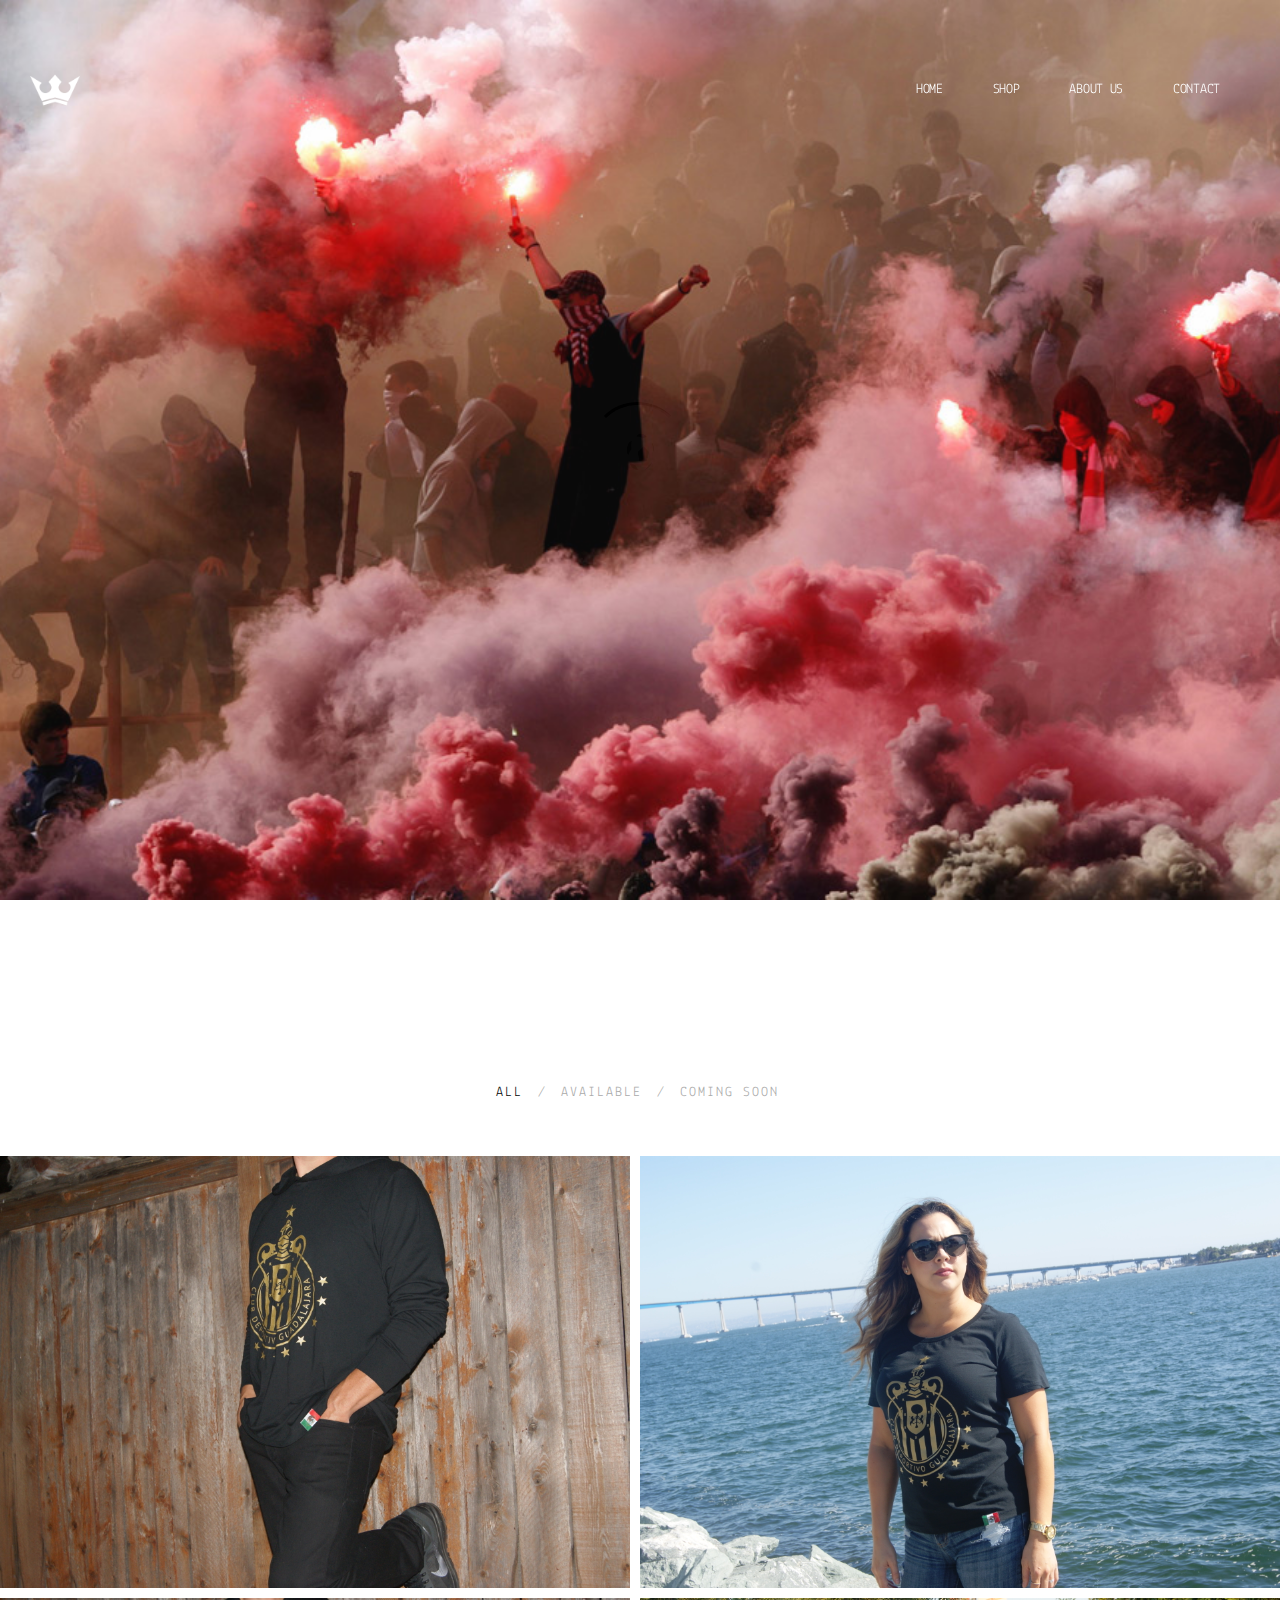
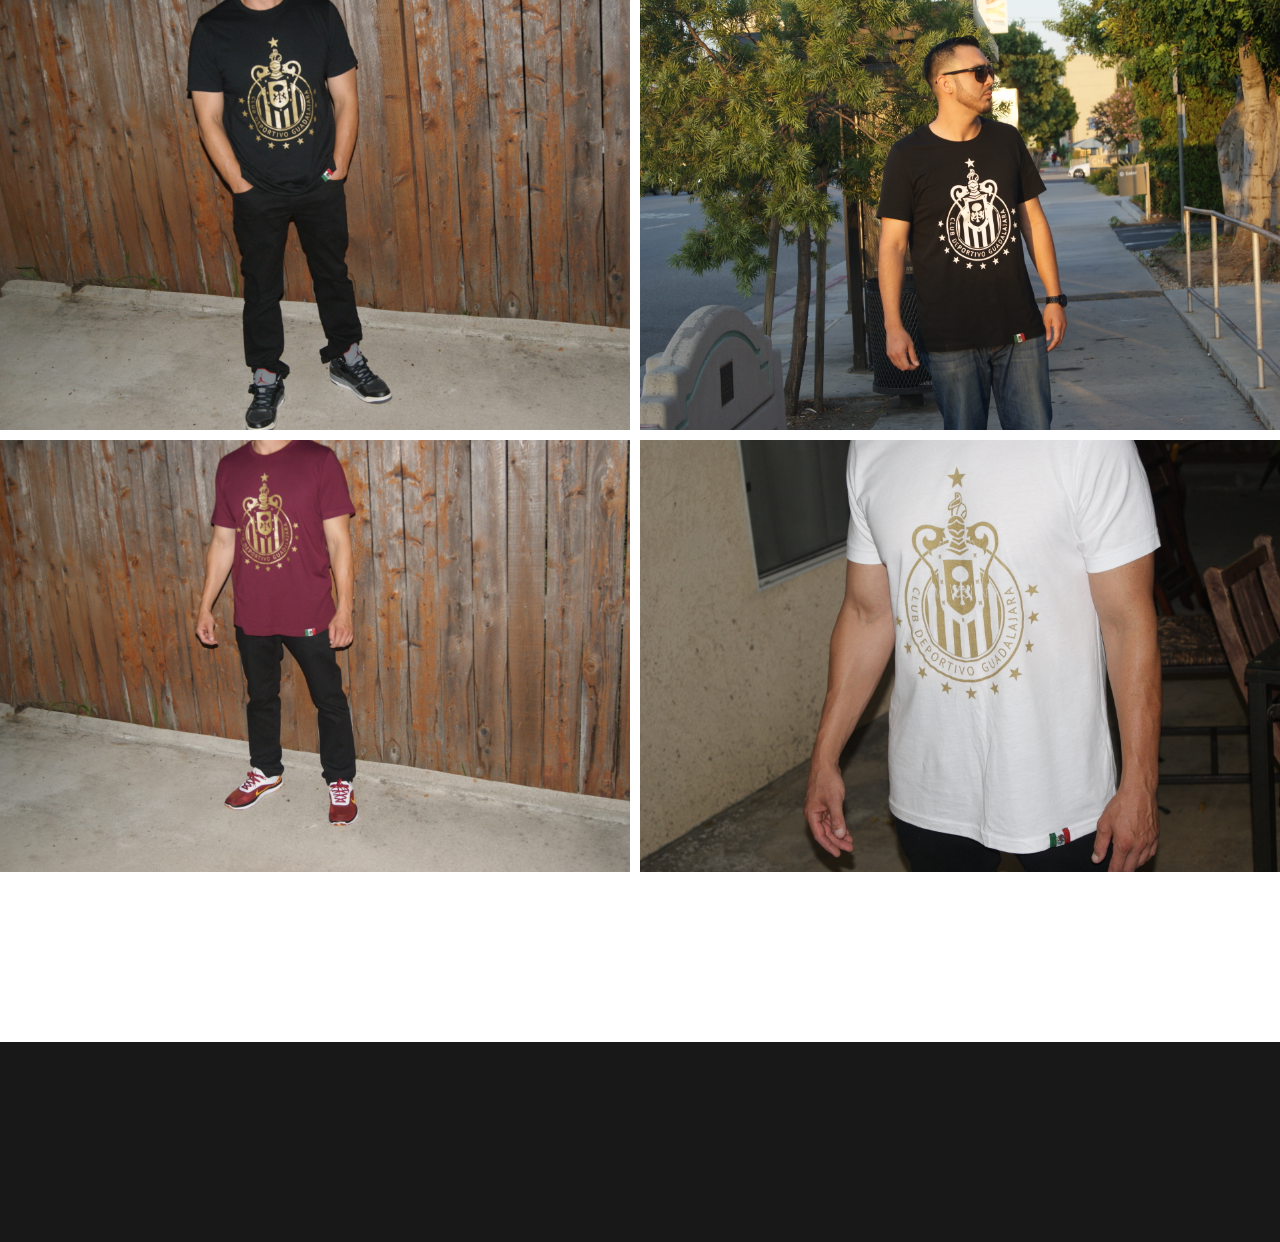
==== commit 04822823: "add landing page font. update shop checkout. add favicon" ====
--- a/shop.html
+++ b/shop.html
@@ -13,9 +13,7 @@
     <title>YoSoY Shop</title>
 
     <link rel="shortcut icon" href="images/favicon.ico" type="image/x-icon">
-    <link rel="apple-touch-icon" href="images/apple-touch-icon.png">
-    <link rel="apple-touch-icon" sizes="72x72" href="images/apple-touch-icon-72x72.png">
-    <link rel="apple-touch-icon" sizes="114x114" href="images/apple-touch-icon-114x114.png">
+    <link rel="apple-touch-icon" href="images/favicon.ico">
 
     <link rel="stylesheet" type="text/css" href="css/font-awesome.min.css">
     <link rel="stylesheet" type="text/css" href="css/fonts/et-line.css">
@@ -157,12 +155,54 @@
 			<div class="container-full">
 				<div id="gallery" class="row">
 					<div id="fourcol" class="portfolio">
-						<div class="box entry item-w1 item-h1 cat1">
-							<img src="images/BLK_BLK.JPG" alt="" class="img-responsive">
-							<div class="magnifier">
-								<div class="visible-buttons">
-									<h4><a>Black and Gold</a></h4>
-									<div class="ecwid ecwid-SingleProduct-v2 ecwid-Product ecwid-Product-94134987" itemscope itemtype="http://schema.org/Product" data-single-product-id="94134987">
+						<div class="box entry item-w1 item-h1 cat3">
+							<img src="images/LS_BLK_GLD.JPG" alt="" class="img-responsive">
+							<div class="magnifier">
+								<div class="visible-buttons soldout">
+									<div class="ecwid ecwid-SingleProduct-v2 ecwid-SingleProduct-v2-bordered ecwid-SingleProduct-v2-centered ecwid-Product ecwid-Product-94134974" itemscope itemtype="http://schema.org/Product" data-single-product-id="94134974">
+										<div class="ecwid-title" itemprop="name" content="CHIVAS Black/Gold Long Sleeve Hoodie (SOLD OUT)"></div>
+										<div itemtype="http://schema.org/Offer" itemscope itemprop="offers">
+											<div class="ecwid-productBrowser-price ecwid-price" itemprop="price" content="29.99">
+												<div itemprop="priceCurrency" content="USD"></div>
+											</div>
+										</div>
+									<div customprop="options"></div>
+									</div>
+									<script type="text/javascript" src="https://app.ecwid.com/script.js?12385104&data_platform=singleproduct_v2" charset="utf-8"></script>
+									<script type="text/javascript">xProduct()</script>
+							</div>
+							</div>
+						</div><!-- end box -->
+						<div class="box entry item-w1 item-h1 cat3">
+							<img src="images/W_BLK_GLD.JPG" alt="" class="img-responsive">
+							<div class="magnifier">
+								<div class="visible-buttons">
+									<div class="ecwid ecwid-SingleProduct-v2 ecwid-SingleProduct-v2-bordered ecwid-SingleProduct-v2-centered ecwid-Product ecwid-Product-94134985" itemscope itemtype="http://schema.org/Product" data-single-product-id="94134985">
+										<div class="ecwid-title" itemprop="name" content="CHIVAS Black/Gold Women Tee (COMING SOON)"></div>
+											<div itemtype="http://schema.org/Offer" itemscope itemprop="offers">
+												<div class="ecwid-productBrowser-price ecwid-price" itemprop="price" content="23.99">
+													<div itemprop="priceCurrency" content="USD"></div>
+												</div>
+											</div>
+											<div customprop="options"></div>
+											</div>
+											<script type="text/javascript" src="https://app.ecwid.com/script.js?12385104&data_platform=singleproduct_v2" charset="utf-8"></script><script type="text/javascript">xProduct()</script>
+								</div>
+							</div>
+						</div><!-- end box -->
+
+						<div class="box entry item-w1 item-h1 cat2">
+							<img src="images/BLK_GLD.JPG" alt="" class="img-responsive">
+							<div class="magnifier">
+								<div class="visible-buttons">
+									<div class="ecwid ecwid-SingleProduct-v2 ecwid-SingleProduct-v2-bordered ecwid-SingleProduct-v2-centered ecwid-Product ecwid-Product-94134886" itemscope itemtype="http://schema.org/Product" data-single-product-id="94134886">
+										<div class="ecwid-title" itemprop="name" content="CHIVAS Black/ T-Gold Tee (AVAILABLE)"></div>
+										<div itemtype="http://schema.org/Offer" itemscope itemprop="offers">
+											<div class="ecwid-productBrowser-price ecwid-price" itemprop="price" content="23.99">
+												<div itemprop="priceCurrency" content="USD"></div>
+											</div>
+										</div>
+										<div customprop="options"></div>
 										<div customprop="addtobag"></div>
 									</div>
 									<script type="text/javascript" src="https://app.ecwid.com/script.js?12385104&data_platform=singleproduct_v2" charset="utf-8"></script>
@@ -170,82 +210,47 @@
 								</div>
 							</div>
 						</div><!-- end box -->
+
 						<div class="box entry item-w1 item-h1 cat2">
-							<img src="images/LS_BLK_GLD.JPG" alt="" class="img-responsive">
-							<div class="magnifier">
-								<div class="visible-buttons">
-									<h4><a href="#">Black and Gold</a></h4>
-									<div class="ecwid ecwid-SingleProduct-v2 ecwid-Product ecwid-Product-94134974" itemscope itemtype="http://schema.org/Product" data-single-product-id="94134974">
-										<div customprop="addtobag"></div>
+							<img src="images/BLK_WHT.JPG" alt="" class="img-responsive">
+							<div class="magnifier">
+								<div class="visible-buttons">
+									<div class="ecwid ecwid-SingleProduct-v2 ecwid-SingleProduct-v2-bordered ecwid-SingleProduct-v2-centered ecwid-Product ecwid-Product-94064217" itemscope itemtype="http://schema.org/Product" data-single-product-id="94064217"><div class="ecwid-title" itemprop="name" content="CHIVAS Black/White Tee (AVAILABLE)"></div><div itemtype="http://schema.org/Offer" itemscope itemprop="offers"><div class="ecwid-productBrowser-price ecwid-price" itemprop="price" content="23.99"><div itemprop="priceCurrency" content="USD"></div></div></div><div customprop="options"></div><div customprop="addtobag"></div></div><script type="text/javascript" src="https://app.ecwid.com/script.js?12385104&data_platform=singleproduct_v2" charset="utf-8"></script><script type="text/javascript">xProduct()</script>
+								</div>
+							</div>
+						</div><!-- end box -->
+
+						<div class="box entry item-w1 item-h1 cat3">
+							<img src="images/MAR_GLD.JPG" alt="" class="img-responsive">
+							<div class="magnifier">
+								<div class="visible-buttons">
+									<div class="ecwid ecwid-SingleProduct-v2 ecwid-SingleProduct-v2-bordered ecwid-SingleProduct-v2-centered ecwid-Product ecwid-Product-94134972" itemscope itemtype="http://schema.org/Product" data-single-product-id="94134972">
+										<div class="ecwid-title" itemprop="name" content="CHIVAS Maroon/Gold Tee (COMING SOON)"></div>
+										<div itemtype="http://schema.org/Offer" itemscope itemprop="offers">
+											<div class="ecwid-productBrowser-price ecwid-price" itemprop="price" content="23.99">
+												<div itemprop="priceCurrency" content="USD"></div>
+											</div>
+										</div>
+										<div customprop="options"></div>
 									</div>
 									<script type="text/javascript" src="https://app.ecwid.com/script.js?12385104&data_platform=singleproduct_v2" charset="utf-8"></script>
 									<script type="text/javascript">xProduct()</script>
 								</div>
 							</div>
 						</div><!-- end box -->
-						<div class="box entry item-w1 item-h1 cat3">
-							<img src="images/W_BLK_GLD.JPG" alt="" class="img-responsive">
-							<div class="magnifier">
-								<div class="visible-buttons">
-									<h4><a href="portfolio-single-image.html">Black and Gold</a></h4>
-									<div class="ecwid ecwid-SingleProduct-v2 ecwid-Product ecwid-Product-94134985" itemscope itemtype="http://schema.org/Product" data-single-product-id="94134985">
-										<div customprop="addtobag"></div>
-									</div>
-									<script type="text/javascript" src="https://app.ecwid.com/script.js?12385104&data_platform=singleproduct_v2" charset="utf-8"></script>
-									<script type="text/javascript">xProduct()</script>
-								</div>
-							</div>
-						</div><!-- end box -->
-
-						<div class="box entry item-w1 item-h1 cat4">
-							<img src="images/BLK_GLD.JPG" alt="" class="img-responsive">
-							<div class="magnifier">
-								<div class="visible-buttons">
-									<h4><a href="portfolio-single-image.html">Black and Gold</a></h4>
-									<div class="ecwid ecwid-SingleProduct-v2 ecwid-Product ecwid-Product-94134886" itemscope itemtype="http://schema.org/Product" data-single-product-id="94134886">
-										<div customprop="addtobag"></div>
-									</div>
-									<script type="text/javascript" src="https://app.ecwid.com/script.js?12385104&data_platform=singleproduct_v2" charset="utf-8"></script>
-									<script type="text/javascript">xProduct()</script>
-								</div>
-							</div>
-						</div><!-- end box -->
-
-						<div class="box entry item-w1 item-h1 cat1">
-							<img src="images/BLK_WHT.JPG" alt="" class="img-responsive">
-							<div class="magnifier">
-								<div class="visible-buttons">
-									<h4><a href="portfolio-single-image.html">Black and Gold</a></h4>
-									<div class="ecwid ecwid-SingleProduct-v2 ecwid-Product ecwid-Product-94064217" itemscope itemtype="http://schema.org/Product" data-single-product-id="94064217">
-										<div customprop="addtobag"></div>
-									</div>
-									<script type="text/javascript" src="https://app.ecwid.com/script.js?12385104&data_platform=singleproduct_v2" charset="utf-8"></script>
-									<script type="text/javascript">xProduct()</script>
-								</div>
-							</div>
-						</div><!-- end box -->
-
-						<div class="box entry item-w1 item-h1 cat3">
-							<img src="images/MAR_GLD.JPG" alt="" class="img-responsive">
-							<div class="magnifier">
-								<div class="visible-buttons">
-									<h4><a href="portfolio-single-image.html">Black and Gold</a></h4>
-									<div class="ecwid ecwid-SingleProduct-v2 ecwid-Product ecwid-Product-94134972" itemscope itemtype="http://schema.org/Product" data-single-product-id="94134972">
-										<div customprop="addtobag"></div>
-									</div>
-									<script type="text/javascript" src="https://app.ecwid.com/script.js?12385104&data_platform=singleproduct_v2" charset="utf-8"></script>
-									<script type="text/javascript">xProduct()</script>
-								</div>
-							</div>
-						</div><!-- end box -->
 
 						<div class="box entry item-w1 item-h1 cat3">
 							<img src="images/WHT_GLD.JPG" alt="" class="img-responsive">
 							<div class="magnifier">
 								<div class="visible-buttons">
-									<h4><a href="portfolio-single-image.html">Black and Gold</a></h4>
-									<div class="ecwid ecwid-SingleProduct-v2 ecwid-Product ecwid-Product-94134946" itemscope itemtype="http://schema.org/Product" data-single-product-id="94134946">
-										<div customprop="addtobag"></div>
+									<div class="ecwid ecwid-SingleProduct-v2 ecwid-SingleProduct-v2-bordered ecwid-SingleProduct-v2-centered ecwid-Product ecwid-Product-94134946" itemscope itemtype="http://schema.org/Product" data-single-product-id="94134946">
+										<div class="ecwid-title" itemprop="name" content="CHIVAS White/Gold Tee (SOLD OUT)"></div>
+										<div itemtype="http://schema.org/Offer" itemscope itemprop="offers">
+											<div class="ecwid-productBrowser-price ecwid-price" itemprop="price" content="23.99">
+												<div itemprop="priceCurrency" content="USD"></div>
+											</div>
+										</div>
+										<div customprop="options"></div>
 									</div>
 									<script type="text/javascript" src="https://app.ecwid.com/script.js?12385104&data_platform=singleproduct_v2" charset="utf-8"></script>
 									<script type="text/javascript">xProduct()</script>
--- a/css/custom.css
+++ b/css/custom.css
@@ -5,15 +5,80 @@
     height: 5rem;
 }
 
-@font-face {font-family:"Kingthings Versalis";
-			src:url("/fonts/Kingthings_Versalis.eot?") format("eot"),
-			url("/fonts/Kingthings_Versalis.woff") format("woff"),
-			url("/fonts/Kingthings_Versalis.ttf") format("truetype"),
-			url("/fonts/Kingthings_Versalis.svg#KingthingsVersalis") format("svg");
-			font-weight:normal;
-			font-style:normal;
+@font-face {
+	font-family: 'Kingthings_Versalis';
+	src: url('fonts/Kingthings_Versalis.eot');
+	src: local('☺'), 
+	url('fonts/Kingthings_Versalis.woff') format('woff'), 
+	url('fonts/Kingthings_Versalis.ttf') format('truetype'), 
+	url('fonts/Kingthings_Versalis.svg') format('svg'),
+	url("fonts/Kingthings_Versalis.eot?") format("eot");
+	font-weight: normal;
+	font-style: normal;
 
 }
 .kingsFont {
-	font-family: "Kingthings Versalis Regular";
-}+	font-family: 'Kingthings_Versalis', Sans-Serif;
+	color: white;
+	font-weight: normal;
+	-moz-text-fill-color: white;
+    -webkit-text-fill-color: white;
+       -moz-text-stroke-color: white;
+    -webkit-text-stroke-color: white;
+    text-transform: lowercase;
+}
+
+.landingPageTitle {
+	font-size: 10vw;
+}
+
+.kingsTitle {
+	font-size: 10vw;
+}
+
+.kingsSubTitle {
+	position: relative;
+	font-size: 5vw;
+	top: -25px;
+}
+
+.home-message {
+	padding-top: 20vh;
+}
+
+
+/*SOLD OUT BUTTONS*/
+/*.soldout-buttons{
+	visibility: hidden;
+	margin: 0 auto;
+}
+.soldout-buttons p {
+	font-style: italic;
+	color:#545454;
+	text-decoration: line-through;
+}
+.soldout-buttons h4 {
+	padding:0;
+	margin:0;
+}
+.soldout-buttons h4 a {
+	color:#030303;
+}
+.teammembers:hover .soldout-buttons,
+.entry:hover .soldout-buttons {
+	margin-bottom: -20px;
+	opacity: 1;
+}
+.entry:hover .border-radius .soldout-buttons {
+	bottom: 44%;
+}
+.entry:hover .border-radius .soldout-buttons h4 {
+	font-size: 18px;
+	margin-bottom: 10px;
+}
+.entry:hover .border-radius .soldout-buttons  .social a {
+	margin: 0 !important;
+}
+.darkmagnifier .soldout-buttons {
+	bottom:50% !important;
+}*/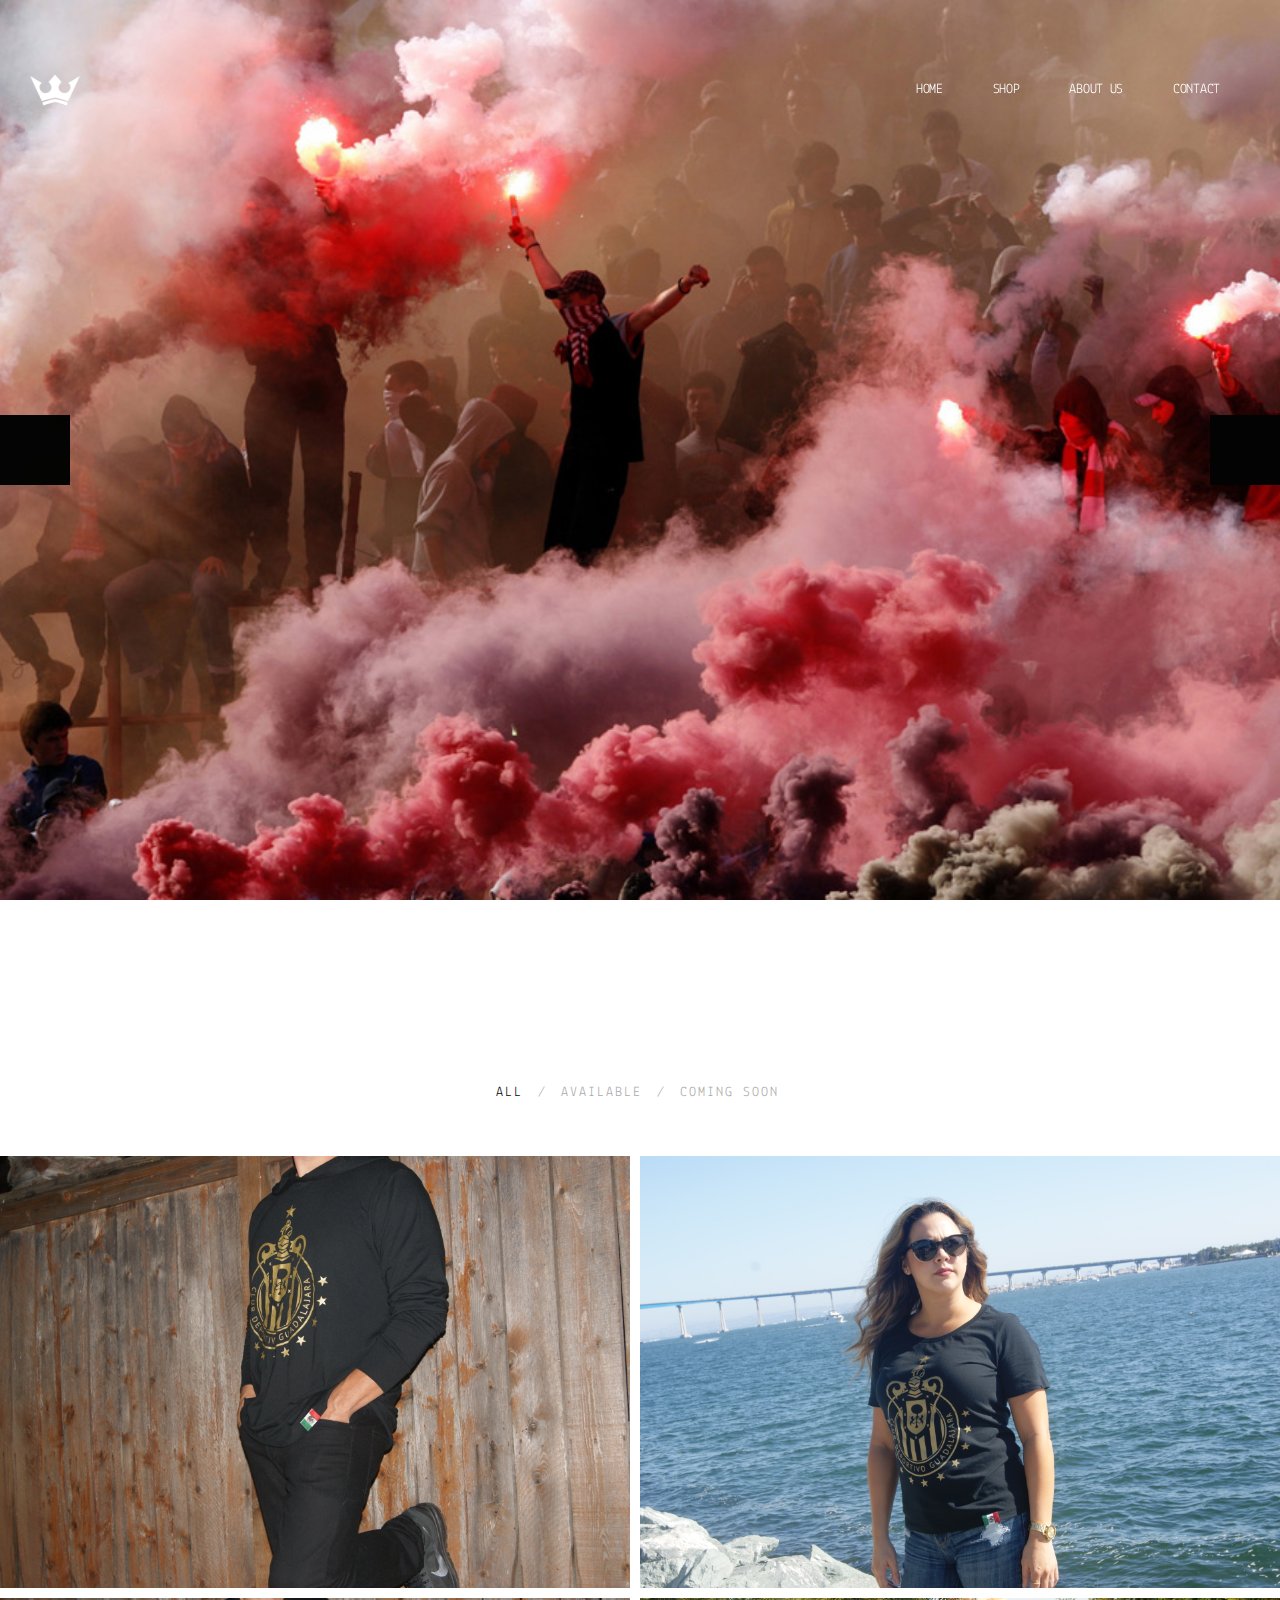
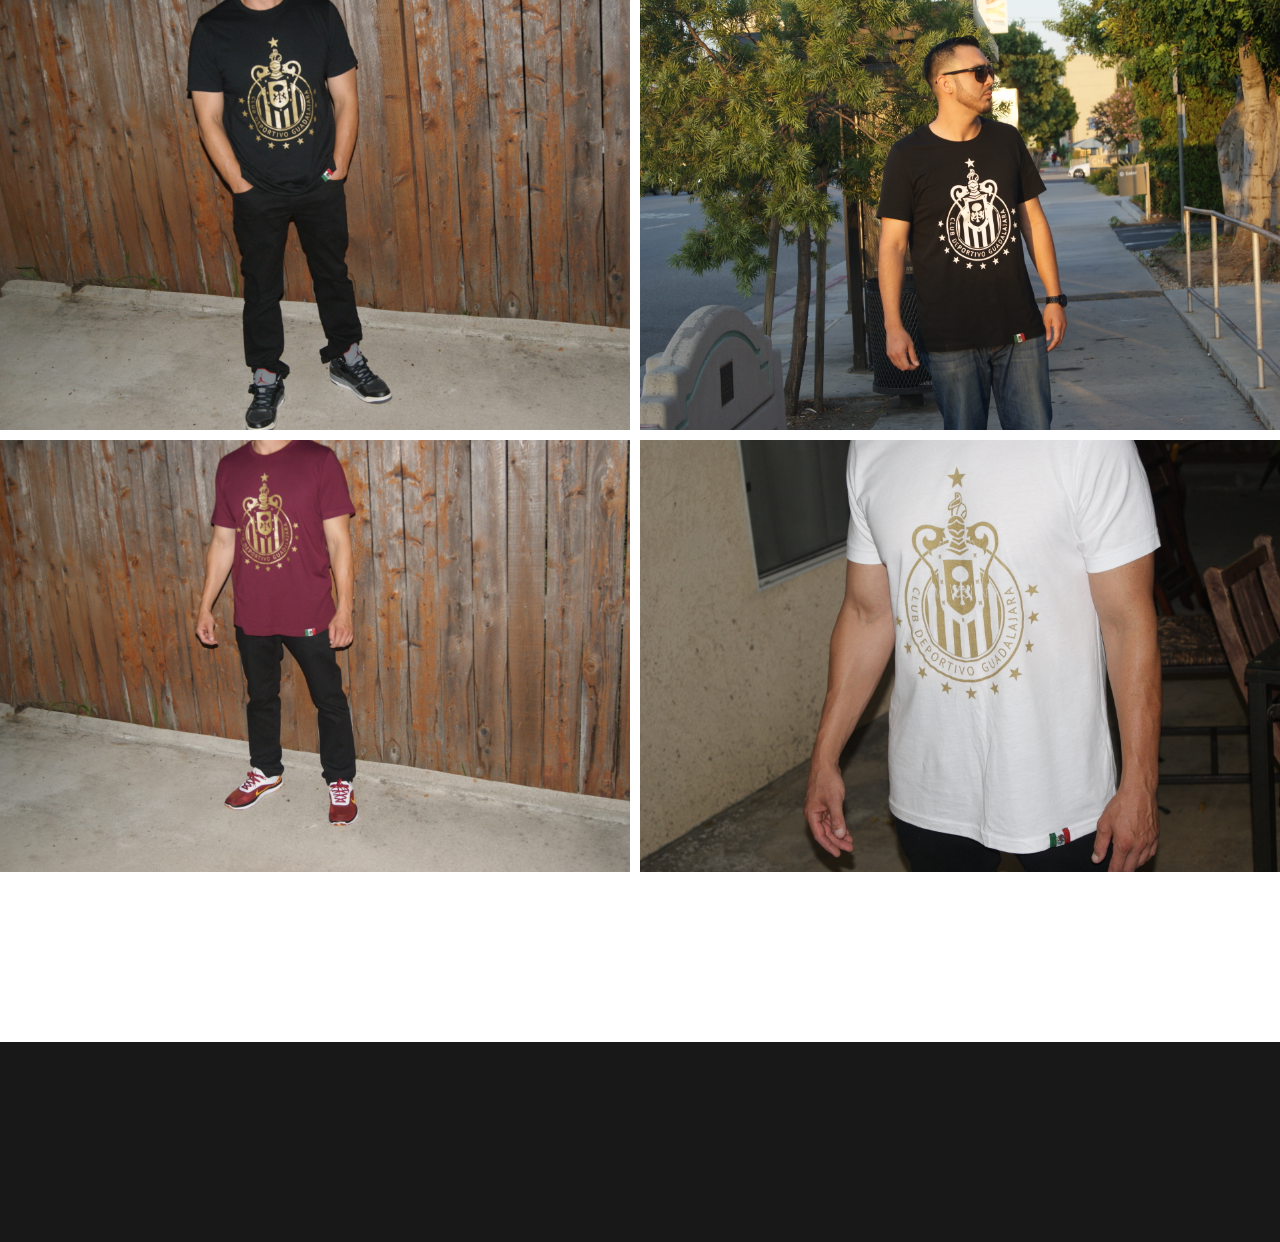
==== commit 36e600a2: "resize shop title" ====
--- a/shop.html
+++ b/shop.html
@@ -88,7 +88,7 @@
 	                    data-elementdelay="0.1"
 	                    data-endelementdelay="0.1"
 	                    data-endspeed="1000"
-	                    style="z-index: 9; max-width: auto; max-height: auto; white-space: nowrap;">YoSoy Attire
+	                    style="z-index: 9; max-width: auto; max-height: auto; white-space: nowrap;"><span class="kingsFont black shopTitle">YoSoy Attire</span>
 	                </div>
 
 	                <div class="tp-caption slider_layer_02 lfb rs-parallaxlevel-10"
--- a/css/custom.css
+++ b/css/custom.css
@@ -6,19 +6,18 @@
 }
 
 @font-face {
-	font-family: 'Kingthings_Versalis';
-	src: url('fonts/Kingthings_Versalis.eot');
+	font-family: 'KingthingsXander';
+	src: url('fonts/KingthingsXander.eot');
 	src: local('☺'), 
-	url('fonts/Kingthings_Versalis.woff') format('woff'), 
-	url('fonts/Kingthings_Versalis.ttf') format('truetype'), 
-	url('fonts/Kingthings_Versalis.svg') format('svg'),
-	url("fonts/Kingthings_Versalis.eot?") format("eot");
+		url('fonts/KingthingsXander.woff') format('woff'), 
+		url('fonts/KingthingsXander.ttf') format('truetype'), 
+		url('fonts/KingthingsXander.svg') format('svg');
 	font-weight: normal;
 	font-style: normal;
 
 }
 .kingsFont {
-	font-family: 'Kingthings_Versalis', Sans-Serif;
+	font-family: 'KingthingsXander';
 	color: white;
 	font-weight: normal;
 	-moz-text-fill-color: white;
@@ -28,57 +27,34 @@
     text-transform: lowercase;
 }
 
+.kingsFont.black {
+	color: black;
+	font-weight: normal;
+	-moz-text-fill-color: black;
+    -webkit-text-fill-color: black;
+       -moz-text-stroke-color: black;
+    -webkit-text-stroke-color: black;
+    text-transform: lowercase;
+}
+
 .landingPageTitle {
 	font-size: 10vw;
 }
 
 .kingsTitle {
-	font-size: 10vw;
+	font-size: 14vw;
 }
 
 .kingsSubTitle {
 	position: relative;
-	font-size: 5vw;
-	top: -25px;
+	font-size: 7vw;
+	top: -9vw;
 }
 
 .home-message {
-	padding-top: 20vh;
+	padding-top: 28vh;
 }
 
-
-/*SOLD OUT BUTTONS*/
-/*.soldout-buttons{
-	visibility: hidden;
-	margin: 0 auto;
-}
-.soldout-buttons p {
-	font-style: italic;
-	color:#545454;
-	text-decoration: line-through;
-}
-.soldout-buttons h4 {
-	padding:0;
-	margin:0;
-}
-.soldout-buttons h4 a {
-	color:#030303;
-}
-.teammembers:hover .soldout-buttons,
-.entry:hover .soldout-buttons {
-	margin-bottom: -20px;
-	opacity: 1;
-}
-.entry:hover .border-radius .soldout-buttons {
-	bottom: 44%;
-}
-.entry:hover .border-radius .soldout-buttons h4 {
-	font-size: 18px;
-	margin-bottom: 10px;
-}
-.entry:hover .border-radius .soldout-buttons  .social a {
-	margin: 0 !important;
-}
-.darkmagnifier .soldout-buttons {
-	bottom:50% !important;
-}*/+.shopTitle {
+	font-size: 15vh;
+}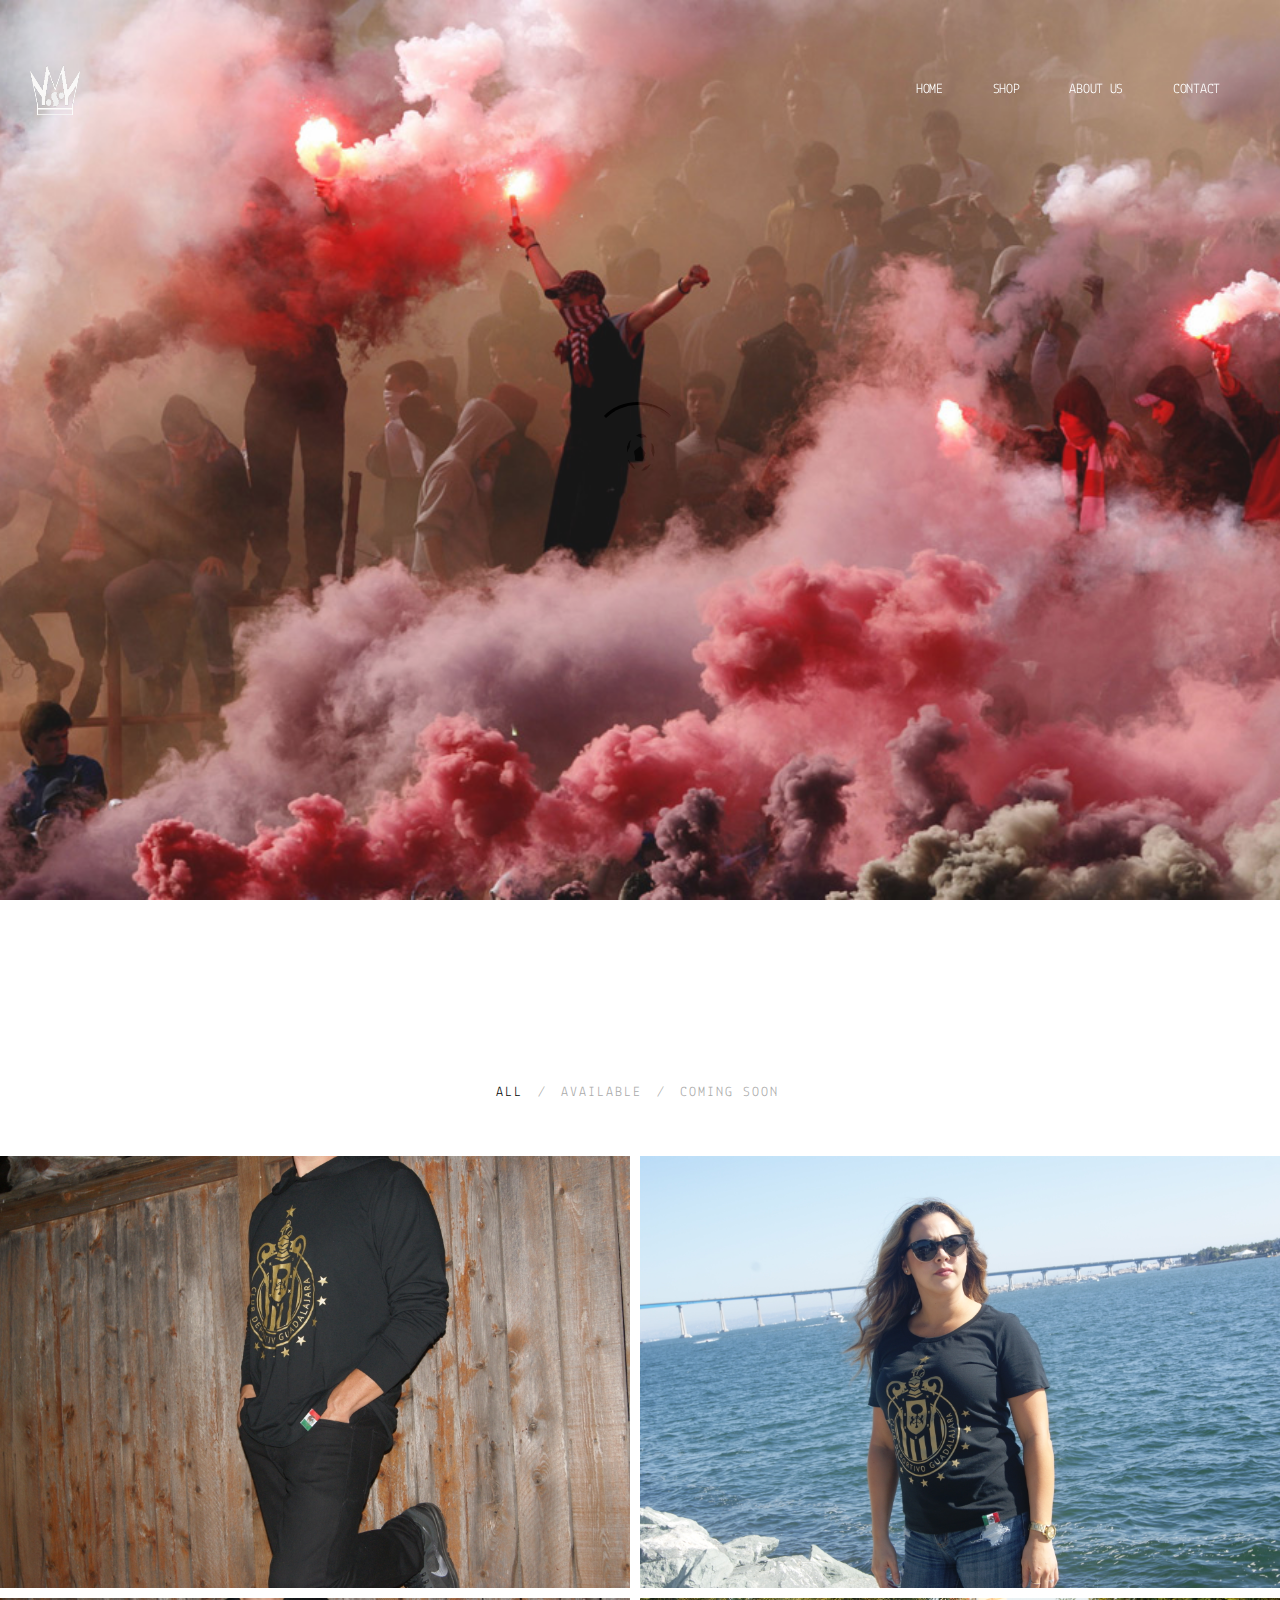
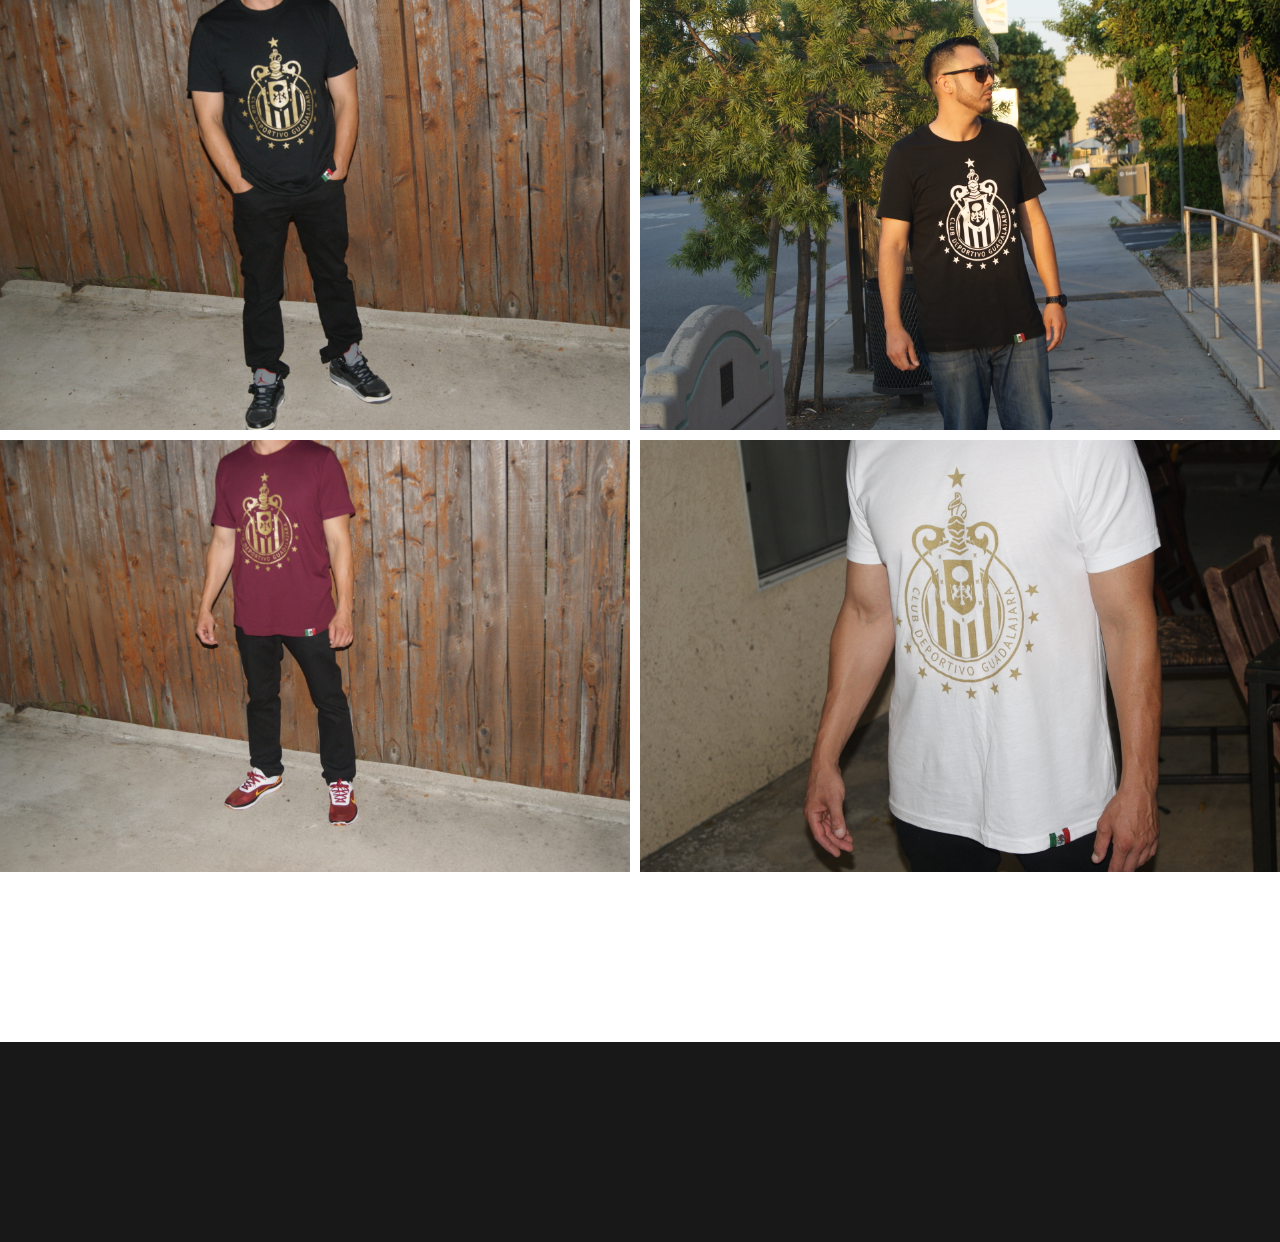
==== commit 7e0dc926: "update meta info" ====
--- a/shop.html
+++ b/shop.html
@@ -7,13 +7,13 @@
     <meta http-equiv="X-UA-Compatible" content="IE=edge">
     <meta name="viewport" content="width=device-width, initial-scale=1, maximum-scale=1">
     <meta name="description" content="">
-    <meta name="author" content="">
-    <meta name="keywords" content="">
-
-    <title>YoSoY Shop</title>
-
-    <link rel="shortcut icon" href="images/favicon.ico" type="image/x-icon">
-    <link rel="apple-touch-icon" href="images/favicon.ico">
+    <meta name="title" content="YoSoY Attire">
+    <meta name="description" content="Kicking while looking stunning">
+
+    <title>YoSoY Attire</title>
+
+    <link rel="shortcut icon" href="images/logo.png" type="image/x-icon">
+    <link rel="apple-touch-icon" href="images/logo.png">
 
     <link rel="stylesheet" type="text/css" href="css/font-awesome.min.css">
     <link rel="stylesheet" type="text/css" href="css/fonts/et-line.css">
--- a/css/style.css
+++ b/css/style.css
@@ -26,10 +26,10 @@
 	IMPORT	
 ------------------------------------------------------- */  
 
-@import url(http://fonts.googleapis.com/css?family=Abel);
-@import url(http://fonts.googleapis.com/css?family=Lekton:400,400italic,700);
-@import url(http://fonts.googleapis.com/css?family=Poiret+One);
-@import url(http://fonts.googleapis.com/css?family=Dosis:400,200,300,500,600,700,800);
+@import url(https://fonts.googleapis.com/css?family=Abel);
+@import url(https://fonts.googleapis.com/css?family=Lekton:400,400italic,700);
+@import url(https://fonts.googleapis.com/css?family=Poiret+One);
+@import url(https://fonts.googleapis.com/css?family=Dosis:400,200,300,500,600,700,800);
 
 /* ----------------------------------------------------
 	SKELETON	
--- a/css/custom.css
+++ b/css/custom.css
@@ -24,7 +24,7 @@
     -webkit-text-fill-color: white;
        -moz-text-stroke-color: white;
     -webkit-text-stroke-color: white;
-    text-transform: lowercase;
+    text-transform: none;
 }
 
 .kingsFont.black {
@@ -34,21 +34,30 @@
     -webkit-text-fill-color: black;
        -moz-text-stroke-color: black;
     -webkit-text-stroke-color: black;
-    text-transform: lowercase;
+    text-transform: none;
 }
 
-.landingPageTitle {
-	font-size: 10vw;
+@media all and (max-width: 500px) and (min-width: 200px) {
+	.landingPageTitle {
+		font-size: 11vw;
+	}
 }
 
 .kingsTitle {
-	font-size: 14vw;
+	font-size: 14vh;
+	top: -9vh;
+}
+
+.kingsTitle span { 
+	display: inline-block;
+  transform: scaleX(-1); 
+  filter: FlipH; /* IE 6-7-8 */
 }
 
 .kingsSubTitle {
 	position: relative;
-	font-size: 7vw;
-	top: -9vw;
+	font-size: 7vh;
+	top: -10vh;
 }
 
 .home-message {
